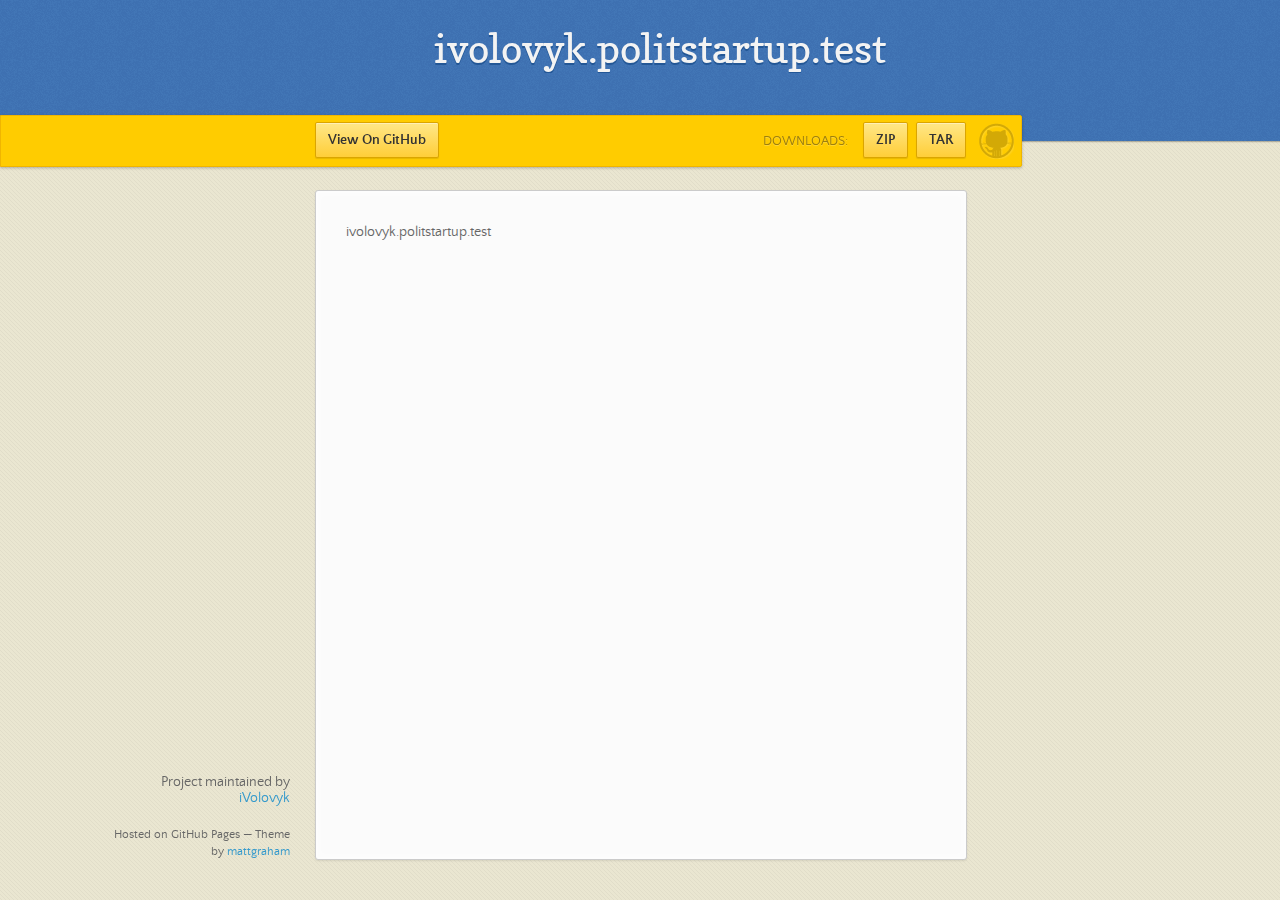
==== index.html @ c22c17e6 "Create gh-pages branch via GitHub" ====
<!doctype html>
<html>
  <head>
    <meta charset="utf-8">
    <meta http-equiv="X-UA-Compatible" content="chrome=1">
    <title>ivolovyk.politstartup.test by iVolovyk</title>
    <link rel="stylesheet" href="stylesheets/styles.css">
    <link rel="stylesheet" href="stylesheets/github-dark.css">
    <script src="https://ajax.googleapis.com/ajax/libs/jquery/1.7.1/jquery.min.js"></script>
    <script src="javascripts/main.js"></script>
    <!--[if lt IE 9]>
      <script src="//html5shiv.googlecode.com/svn/trunk/html5.js"></script>
    <![endif]-->
    <meta name="viewport" content="width=device-width, initial-scale=1, user-scalable=no">

  </head>
  <body>

      <header>
        <h1>ivolovyk.politstartup.test</h1>
        <p></p>
      </header>

      <div id="banner">
        <span id="logo"></span>

        <a href="https://github.com/iVolovyk/ivolovyk.politstartup.test" class="button fork"><strong>View On GitHub</strong></a>
        <div class="downloads">
          <span>Downloads:</span>
          <ul>
            <li><a href="https://github.com/iVolovyk/ivolovyk.politstartup.test/zipball/master" class="button">ZIP</a></li>
            <li><a href="https://github.com/iVolovyk/ivolovyk.politstartup.test/tarball/master" class="button">TAR</a></li>
          </ul>
        </div>
      </div><!-- end banner -->

    <div class="wrapper">
      <nav>
        <ul></ul>
      </nav>
      <section>
        <p>ivolovyk.politstartup.test</p>
      </section>
      <footer>
        <p>Project maintained by <a href="https://github.com/iVolovyk">iVolovyk</a></p>
        <p><small>Hosted on GitHub Pages &mdash; Theme by <a href="https://twitter.com/michigangraham">mattgraham</a></small></p>
      </footer>
    </div>
    <!--[if !IE]><script>fixScale(document);</script><![endif]-->
    
  </body>
</html>
---- stylesheets/styles.css ----
/*
Leap Day for GitHub Pages
by Matt Graham
*/
@font-face {
  font-family: 'Quattrocento Sans';
  src: url("../fonts/quattrocentosans-bold-webfont.eot");
  src: url("../fonts/quattrocentosans-bold-webfont.eot?#iefix") format("embedded-opentype"), url("../fonts/quattrocentosans-bold-webfont.woff") format("woff"), url("../fonts/quattrocentosans-bold-webfont.ttf") format("truetype"), url("../fonts/quattrocentosans-bold-webfont.svg#QuattrocentoSansBold") format("svg");
  font-weight: bold;
  font-style: normal;
}

@font-face {
  font-family: 'Quattrocento Sans';
  src: url("../fonts/quattrocentosans-bolditalic-webfont.eot");
  src: url("../fonts/quattrocentosans-bolditalic-webfont.eot?#iefix") format("embedded-opentype"), url("../fonts/quattrocentosans-bolditalic-webfont.woff") format("woff"), url("../fonts/quattrocentosans-bolditalic-webfont.ttf") format("truetype"), url("../fonts/quattrocentosans-bolditalic-webfont.svg#QuattrocentoSansBoldItalic") format("svg");
  font-weight: bold;
  font-style: italic;
}

@font-face {
  font-family: 'Quattrocento Sans';
  src: url("../fonts/quattrocentosans-italic-webfont.eot");
  src: url("../fonts/quattrocentosans-italic-webfont.eot?#iefix") format("embedded-opentype"), url("../fonts/quattrocentosans-italic-webfont.woff") format("woff"), url("../fonts/quattrocentosans-italic-webfont.ttf") format("truetype"), url("../fonts/quattrocentosans-italic-webfont.svg#QuattrocentoSansItalic") format("svg");
  font-weight: normal;
  font-style: italic;
}

@font-face {
  font-family: 'Quattrocento Sans';
  src: url("../fonts/quattrocentosans-regular-webfont.eot");
  src: url("../fonts/quattrocentosans-regular-webfont.eot?#iefix") format("embedded-opentype"), url("../fonts/quattrocentosans-regular-webfont.woff") format("woff"), url("../fonts/quattrocentosans-regular-webfont.ttf") format("truetype"), url("../fonts/quattrocentosans-regular-webfont.svg#QuattrocentoSansRegular") format("svg");
  font-weight: normal;
  font-style: normal;
}

@font-face {
  font-family: 'Copse';
  src: url("../fonts/copse-regular-webfont.eot");
  src: url("../fonts/copse-regular-webfont.eot?#iefix") format("embedded-opentype"), url("../fonts/copse-regular-webfont.woff") format("woff"), url("../fonts/copse-regular-webfont.ttf") format("truetype"), url("../fonts/copse-regular-webfont.svg#CopseRegular") format("svg");
  font-weight: normal;
  font-style: normal;
}

/* normalize.css 2012-02-07T12:37 UTC - https://github.com/necolas/normalize.css */
/* =============================================================================
   HTML5 display definitions
   ========================================================================== */
/*
 * Corrects block display not defined in IE6/7/8/9 & FF3
 */
article,
aside,
details,
figcaption,
figure,
footer,
header,
hgroup,
nav,
section,
summary {
  display: block;
}

/*
 * Corrects inline-block display not defined in IE6/7/8/9 & FF3
 */
audio,
canvas,
video {
  display: inline-block;
  *display: inline;
  *zoom: 1;
}

/*
 * Prevents modern browsers from displaying 'audio' without controls
 */
audio:not([controls]) {
  display: none;
}

/*
 * Addresses styling for 'hidden' attribute not present in IE7/8/9, FF3, S4
 * Known issue: no IE6 support
 */
[hidden] {
  display: none;
}

/* =============================================================================
   Base
   ========================================================================== */
/*
 * 1. Corrects text resizing oddly in IE6/7 when body font-size is set using em units
 *    http://clagnut.com/blog/348/#c790
 * 2. Prevents iOS text size adjust after orientation change, without disabling user zoom
 *    www.456bereastreet.com/archive/201012/controlling_text_size_in_safari_for_ios_without_disabling_user_zoom/
 */
html {
  font-size: 100%;
  /* 1 */
  -webkit-text-size-adjust: 100%;
  /* 2 */
  -ms-text-size-adjust: 100%;
  /* 2 */
}

/*
 * Addresses font-family inconsistency between 'textarea' and other form elements.
 */
html,
button,
input,
select,
textarea {
  font-family: sans-serif;
}

/*
 * Addresses margins handled incorrectly in IE6/7
 */
body {
  margin: 0;
}

/* =============================================================================
   Links
   ========================================================================== */
/*
 * Addresses outline displayed oddly in Chrome
 */
a:focus {
  outline: thin dotted;
}

/*
 * Improves readability when focused and also mouse hovered in all browsers
 * people.opera.com/patrickl/experiments/keyboard/test
 */
a:hover,
a:active {
  outline: 0;
}

/* =============================================================================
   Typography
   ========================================================================== */
/*
 * Addresses font sizes and margins set differently in IE6/7
 * Addresses font sizes within 'section' and 'article' in FF4+, Chrome, S5
 */
h1 {
  font-size: 2em;
  margin: 0.67em 0;
}

h2 {
  font-size: 1.5em;
  margin: 0.83em 0;
}

h3 {
  font-size: 1.17em;
  margin: 1em 0;
}

h4 {
  font-size: 1em;
  margin: 1.33em 0;
}

h5 {
  font-size: 0.83em;
  margin: 1.67em 0;
}

h6 {
  font-size: 0.75em;
  margin: 2.33em 0;
}

/*
 * Addresses styling not present in IE7/8/9, S5, Chrome
 */
abbr[title] {
  border-bottom: 1px dotted;
}

/*
 * Addresses style set to 'bolder' in FF3+, S4/5, Chrome
*/
b,
strong {
  font-weight: bold;
}

blockquote {
  margin: 1em 40px;
}

/*
 * Addresses styling not present in S5, Chrome
 */
dfn {
  font-style: italic;
}

/*
 * Addresses styling not present in IE6/7/8/9
 */
mark {
  background: #ff0;
  color: #000;
}

/*
 * Addresses margins set differently in IE6/7
 */
p,
pre {
  margin: 1em 0;
}

/*
 * Corrects font family set oddly in IE6, S4/5, Chrome
 * en.wikipedia.org/wiki/User:Davidgothberg/Test59
 */
pre,
code,
kbd,
samp {
  font-family: monospace, serif;
  _font-family: 'courier new', monospace;
  font-size: 1em;
}

/*
 * 1. Addresses CSS quotes not supported in IE6/7
 * 2. Addresses quote property not supported in S4
 */
/* 1 */
q {
  quotes: none;
}

/* 2 */
q:before,
q:after {
  content: '';
  content: none;
}

small {
  font-size: 75%;
}

/*
 * Prevents sub and sup affecting line-height in all browsers
 * gist.github.com/413930
 */
sub,
sup {
  font-size: 75%;
  line-height: 0;
  position: relative;
  vertical-align: baseline;
}

sup {
  top: -0.5em;
}

sub {
  bottom: -0.25em;
}

/* =============================================================================
   Lists
   ========================================================================== */
/*
 * Addresses margins set differently in IE6/7
 */
dl,
menu,
ol,
ul {
  margin: 1em 0;
}

dd {
  margin: 0 0 0 40px;
}

/*
 * Addresses paddings set differently in IE6/7
 */
menu,
ol,
ul {
  padding: 0 0 0 40px;
}

/*
 * Corrects list images handled incorrectly in IE7
 */
nav ul,
nav ol {
  list-style: none;
  list-style-image: none;
}

/* =============================================================================
   Embedded content
   ========================================================================== */
/*
 * 1. Removes border when inside 'a' element in IE6/7/8/9, FF3
 * 2. Improves image quality when scaled in IE7
 *    code.flickr.com/blog/2008/11/12/on-ui-quality-the-little-things-client-side-image-resizing/
 */
img {
  border: 0;
  /* 1 */
  -ms-interpolation-mode: bicubic;
  /* 2 */
}

/*
 * Corrects overflow displayed oddly in IE9
 */
svg:not(:root) {
  overflow: hidden;
}

/* =============================================================================
   Figures
   ========================================================================== */
/*
 * Addresses margin not present in IE6/7/8/9, S5, O11
 */
figure {
  margin: 0;
}

/* =============================================================================
   Forms
   ========================================================================== */
/*
 * Corrects margin displayed oddly in IE6/7
 */
form {
  margin: 0;
}

/*
 * Define consistent border, margin, and padding
 */
fieldset {
  border: 1px solid #c0c0c0;
  margin: 0 2px;
  padding: 0.35em 0.625em 0.75em;
}

/*
 * 1. Corrects color not being inherited in IE6/7/8/9
 * 2. Corrects text not wrapping in FF3 
 * 3. Corrects alignment displayed oddly in IE6/7
 */
legend {
  border: 0;
  /* 1 */
  padding: 0;
  white-space: normal;
  /* 2 */
  *margin-left: -7px;
  /* 3 */
}

/*
 * 1. Corrects font size not being inherited in all browsers
 * 2. Addresses margins set differently in IE6/7, FF3+, S5, Chrome
 * 3. Improves appearance and consistency in all browsers
 */
button,
input,
select,
textarea {
  font-size: 100%;
  /* 1 */
  margin: 0;
  /* 2 */
  vertical-align: baseline;
  /* 3 */
  *vertical-align: middle;
  /* 3 */
}

/*
 * Addresses FF3/4 setting line-height on 'input' using !important in the UA stylesheet
 */
button,
input {
  line-height: normal;
  /* 1 */
}

/*
 * 1. Improves usability and consistency of cursor style between image-type 'input' and others
 * 2. Corrects inability to style clickable 'input' types in iOS
 * 3. Removes inner spacing in IE7 without affecting normal text inputs
 *    Known issue: inner spacing remains in IE6
 */
button,
input[type="button"],
input[type="reset"],
input[type="submit"] {
  cursor: pointer;
  /* 1 */
  -webkit-appearance: button;
  /* 2 */
  *overflow: visible;
  /* 3 */
}

/*
 * Re-set default cursor for disabled elements
 */
button[disabled],
input[disabled] {
  cursor: default;
}

/*
 * 1. Addresses box sizing set to content-box in IE8/9
 * 2. Removes excess padding in IE8/9
 * 3. Removes excess padding in IE7
      Known issue: excess padding remains in IE6
 */
input[type="checkbox"],
input[type="radio"] {
  box-sizing: border-box;
  /* 1 */
  padding: 0;
  /* 2 */
  *height: 13px;
  /* 3 */
  *width: 13px;
  /* 3 */
}

/*
 * 1. Addresses appearance set to searchfield in S5, Chrome
 * 2. Addresses box-sizing set to border-box in S5, Chrome (include -moz to future-proof)
 */
input[type="search"] {
  -webkit-appearance: textfield;
  /* 1 */
  -moz-box-sizing: content-box;
  -webkit-box-sizing: content-box;
  /* 2 */
  box-sizing: content-box;
}

/*
 * Removes inner padding and search cancel button in S5, Chrome on OS X
 */
input[type="search"]::-webkit-search-decoration,
input[type="search"]::-webkit-search-cancel-button {
  -webkit-appearance: none;
}

/*
 * Removes inner padding and border in FF3+
 * www.sitepen.com/blog/2008/05/14/the-devils-in-the-details-fixing-dojos-toolbar-buttons/
 */
button::-moz-focus-inner,
input::-moz-focus-inner {
  border: 0;
  padding: 0;
}

/*
 * 1. Removes default vertical scrollbar in IE6/7/8/9
 * 2. Improves readability and alignment in all browsers
 */
textarea {
  overflow: auto;
  /* 1 */
  vertical-align: top;
  /* 2 */
}

/* =============================================================================
   Tables
   ========================================================================== */
/*
 * Remove most spacing between table cells
 */
table {
  border-collapse: collapse;
  border-spacing: 0;
}

body {
  font: 14px/22px "Quattrocento Sans", "Helvetica Neue", Helvetica, Arial, sans-serif;
  color: #666;
  font-weight: 300;
  margin: 0px;
  padding: 0px 0 20px 0px;
  background: url(../images/body-background.png) #eae6d1;
}

h1, h2, h3, h4, h5, h6 {
  color: #333;
  margin: 0 0 10px;
}

p, ul, ol, table, pre, dl {
  margin: 0 0 20px;
}

h1, h2, h3 {
  line-height: 1.1;
}

h1 {
  font-size: 28px;
}

h2 {
  font-size: 24px;
  color: #393939;
}

h3, h4, h5, h6 {
  color: #666666;
}

h3 {
  font-size: 18px;
  line-height: 24px;
}

a {
  color: #3399cc;
  font-weight: 400;
  text-decoration: none;
}

a small {
  font-size: 11px;
  color: #666;
  margin-top: -0.6em;
  display: block;
}

ul {
  list-style-image: url("../images/bullet.png");
}

strong {
  font-weight: bold;
  color: #333;
}

.wrapper {
  width: 650px;
  margin: 0 auto;
  position: relative;
}

section img {
  max-width: 100%;
}

blockquote {
  border-left: 1px solid #ffcc00;
  margin: 0;
  padding: 0 0 0 20px;
  font-style: italic;
}

code {
  font-family: "Lucida Sans", Monaco, Bitstream Vera Sans Mono, Lucida Console, Terminal;
  font-size: 13px;
  color: #efefef;
  text-shadow: 0px 1px 0px #000;
  margin: 0 4px;
  padding: 2px 6px;
  background: #333;
  -moz-border-radius: 2px;
  -webkit-border-radius: 2px;
  -o-border-radius: 2px;
  -ms-border-radius: 2px;
  -khtml-border-radius: 2px;
  border-radius: 2px;
}

pre {
  padding: 8px 15px;
  background: #333333;
  -moz-border-radius: 3px;
  -webkit-border-radius: 3px;
  -o-border-radius: 3px;
  -ms-border-radius: 3px;
  -khtml-border-radius: 3px;
  border-radius: 3px;
  border: 1px solid #c7c7c7;
  overflow: auto;
  overflow-y: hidden;
}
pre code {
  margin: 0px;
  padding: 0px;
}

table {
  width: 100%;
  border-collapse: collapse;
}

th {
  text-align: left;
  padding: 5px 10px;
  border-bottom: 1px solid #e5e5e5;
  color: #444;
}

td {
  text-align: left;
  padding: 5px 10px;
  border-bottom: 1px solid #e5e5e5;
  border-right: 1px solid #ffcc00;
}
td:first-child {
  border-left: 1px solid #ffcc00;
}

hr {
  border: 0;
  outline: none;
  height: 11px;
  background: transparent url("../images/hr.gif") center center repeat-x;
  margin: 0 0 20px;
}

dt {
  color: #444;
  font-weight: 700;
}

header {
  padding: 25px 20px 40px 20px;
  margin: 0;
  position: fixed;
  top: 0;
  left: 0;
  right: 0;
  width: 100%;
  text-align: center;
  background: url(../images/background.png) #4276b6;
  -moz-box-shadow: 1px 0px 2px rgba(0, 0, 0, 0.75);
  -webkit-box-shadow: 1px 0px 2px rgba(0, 0, 0, 0.75);
  -o-box-shadow: 1px 0px 2px rgba(0, 0, 0, 0.75);
  box-shadow: 1px 0px 2px rgba(0, 0, 0, 0.75);
  z-index: 99;
  -webkit-font-smoothing: antialiased;
  min-height: 76px;
}
header h1 {
  font: 40px/48px "Copse", "Helvetica Neue", Helvetica, Arial, sans-serif;
  color: #f3f3f3;
  text-shadow: 0px 2px 0px #235796;
  margin: 0px;
  white-space: nowrap;
  overflow: hidden;
  text-overflow: ellipsis;
  -o-text-overflow: ellipsis;
  -ms-text-overflow: ellipsis;
}
header p {
  color: #d8d8d8;
  text-shadow: rgba(0, 0, 0, 0.2) 0 1px 0;
  font-size: 18px;
  margin: 0px;
}

#banner {
  z-index: 100;
  left: 0;
  right: 50%;
  height: 50px;
  margin-right: -382px;
  position: fixed;
  top: 115px;
  background: #ffcc00;
  border: 1px solid #f0b500;
  -moz-box-shadow: 0px 1px 3px rgba(0, 0, 0, 0.25);
  -webkit-box-shadow: 0px 1px 3px rgba(0, 0, 0, 0.25);
  -o-box-shadow: 0px 1px 3px rgba(0, 0, 0, 0.25);
  box-shadow: 0px 1px 3px rgba(0, 0, 0, 0.25);
  -moz-border-radius: 0px 2px 2px 0px;
  -webkit-border-radius: 0px 2px 2px 0px;
  -o-border-radius: 0px 2px 2px 0px;
  -ms-border-radius: 0px 2px 2px 0px;
  -khtml-border-radius: 0px 2px 2px 0px;
  border-radius: 0px 2px 2px 0px;
  padding-right: 10px;
}
#banner .button {
  border: 1px solid #dba500;
  background: -webkit-gradient(linear, 50% 0%, 50% 100%, color-stop(0%, #ffe788), color-stop(100%, #ffce38));
  background: -webkit-linear-gradient(#ffe788, #ffce38);
  background: -moz-linear-gradient(#ffe788, #ffce38);
  background: -o-linear-gradient(#ffe788, #ffce38);
  background: -ms-linear-gradient(#ffe788, #ffce38);
  background: linear-gradient(#ffe788, #ffce38);
  -moz-border-radius: 2px;
  -webkit-border-radius: 2px;
  -o-border-radius: 2px;
  -ms-border-radius: 2px;
  -khtml-border-radius: 2px;
  border-radius: 2px;
  -moz-box-shadow: inset 0px 1px 0px rgba(255, 255, 255, 0.4), 0px 1px 1px rgba(0, 0, 0, 0.1);
  -webkit-box-shadow: inset 0px 1px 0px rgba(255, 255, 255, 0.4), 0px 1px 1px rgba(0, 0, 0, 0.1);
  -o-box-shadow: inset 0px 1px 0px rgba(255, 255, 255, 0.4), 0px 1px 1px rgba(0, 0, 0, 0.1);
  box-shadow: inset 0px 1px 0px rgba(255, 255, 255, 0.4), 0px 1px 1px rgba(0, 0, 0, 0.1);
  background-color: #FFE788;
  margin-left: 5px;
  padding: 10px 12px;
  margin-top: 6px;
  line-height: 14px;
  font-size: 14px;
  color: #333;
  font-weight: bold;
  display: inline-block;
  text-align: center;
}
#banner .button:hover {
  background: -webkit-gradient(linear, 50% 0%, 50% 100%, color-stop(0%, #ffe788), color-stop(100%, #ffe788));
  background: -webkit-linear-gradient(#ffe788, #ffe788);
  background: -moz-linear-gradient(#ffe788, #ffe788);
  background: -o-linear-gradient(#ffe788, #ffe788);
  background: -ms-linear-gradient(#ffe788, #ffe788);
  background: linear-gradient(#ffe788, #ffe788);
  background-color: #ffeca0;
}
#banner .fork {
  position: fixed;
  left: 50%;
  margin-left: -325px;
  padding: 10px 12px;
  margin-top: 6px;
  line-height: 14px;
  font-size: 14px;
  background-color: #FFE788;
}
#banner .downloads {
  float: right;
  margin: 0 45px 0 0;
}
#banner .downloads span {
  float: left;
  line-height: 52px;
  font-size: 90%;
  color: #9d7f0d;
  text-transform: uppercase;
  text-shadow: rgba(255, 255, 255, 0.2) 0 1px 0;
}
#banner ul {
  list-style: none;
  height: 40px;
  padding: 0;
  float: left;
  margin-left: 10px;
}
#banner ul li {
  display: inline;
}
#banner ul li a.button {
  background-color: #FFE788;
}
#banner #logo {
  position: absolute;
  height: 36px;
  width: 36px;
  right: 7px;
  top: 7px;
  display: block;
  background: url(../images/octocat-logo.png);
}

section {
  width: 590px;
  padding: 30px 30px 50px 30px;
  margin: 20px 0;
  margin-top: 190px;
  position: relative;
  background: #fbfbfb;
  -moz-border-radius: 3px;
  -webkit-border-radius: 3px;
  -o-border-radius: 3px;
  -ms-border-radius: 3px;
  -khtml-border-radius: 3px;
  border-radius: 3px;
  border: 1px solid #cbcbcb;
  -moz-box-shadow: 0px 1px 2px rgba(0, 0, 0, 0.09), inset 0px 0px 2px 2px rgba(255, 255, 255, 0.5), inset 0 0 5px 5px rgba(255, 255, 255, 0.4);
  -webkit-box-shadow: 0px 1px 2px rgba(0, 0, 0, 0.09), inset 0px 0px 2px 2px rgba(255, 255, 255, 0.5), inset 0 0 5px 5px rgba(255, 255, 255, 0.4);
  -o-box-shadow: 0px 1px 2px rgba(0, 0, 0, 0.09), inset 0px 0px 2px 2px rgba(255, 255, 255, 0.5), inset 0 0 5px 5px rgba(255, 255, 255, 0.4);
  box-shadow: 0px 1px 2px rgba(0, 0, 0, 0.09), inset 0px 0px 2px 2px rgba(255, 255, 255, 0.5), inset 0 0 5px 5px rgba(255, 255, 255, 0.4);
}

small {
  font-size: 12px;
}

nav {
  width: 230px;
  position: fixed;
  top: 220px;
  left: 50%;
  margin-left: -580px;
  text-align: right;
}
nav ul {
  list-style: none;
  list-style-image: none;
  font-size: 14px;
  line-height: 24px;
}
nav ul li {
  padding: 5px 0px;
  line-height: 16px;
}
nav ul li.tag-h1 {
  font-size: 1.2em;
}
nav ul li.tag-h1 a {
  font-weight: bold;
  color: #333;
}
nav ul li.tag-h2 + .tag-h1 {
  margin-top: 10px;
}
nav ul a {
  color: #666;
}
nav ul a:hover {
  color: #999;
}

footer {
  width: 180px;
  position: fixed;
  left: 50%;
  margin-left: -530px;
  bottom: 20px;
  text-align: right;
  line-height: 16px;
}

@media print, screen and (max-width: 1060px) {
  div.wrapper {
    width: auto;
    margin: 0;
  }

  nav {
    display: none;
  }

  header, section, footer {
    float: none;
  }
  header h1, section h1, footer h1 {
    white-space: nowrap;
    overflow: hidden;
    text-overflow: ellipsis;
    -o-text-overflow: ellipsis;
    -ms-text-overflow: ellipsis;
  }

  #banner {
    width: 100%;
  }
  #banner .downloads {
    margin-right: 60px;
  }
  #banner #logo {
    margin-right: 15px;
  }

  section {
    border: 1px solid #e5e5e5;
    border-width: 1px 0;
    padding: 20px auto;
    margin: 190px auto 20px;
    max-width: 600px;
  }

  footer {
    text-align: center;
    margin: 20px auto;
    position: relative;
    left: auto;
    bottom: auto;
    width: auto;
  }
}
@media print, screen and (max-width: 720px) {
  body {
    word-wrap: break-word;
  }

  header {
    padding: 20px 20px;
    margin: 0;
  }
  header h1 {
    font-size: 32px;
    white-space: nowrap;
    overflow: hidden;
    text-overflow: ellipsis;
    -o-text-overflow: ellipsis;
    -ms-text-overflow: ellipsis;
  }
  header p {
    display: none;
  }

  #banner {
    top: 80px;
  }
  #banner .fork {
    float: left;
    display: inline-block;
    margin-left: 0px;
    position: fixed;
    left: 20px;
  }

  section {
    margin-top: 130px;
    margin-bottom: 0px;
    width: auto;
  }

  header ul, header p.view {
    position: static;
  }
}
@media print, screen and (max-width: 480px) {
  header {
    position: relative;
    padding: 5px 0px;
    min-height: 0px;
  }
  header h1 {
    font-size: 24px;
    white-space: nowrap;
    overflow: hidden;
    text-overflow: ellipsis;
    -o-text-overflow: ellipsis;
    -ms-text-overflow: ellipsis;
  }

  section {
    margin-top: 5px;
  }

  #banner {
    display: none;
  }

  header ul {
    display: none;
  }
}
@media print {
  body {
    padding: 0.4in;
    font-size: 12pt;
    color: #444;
  }
}
@media print, screen and (max-height: 680px) {
  footer {
    text-align: center;
    margin: 20px auto;
    position: relative;
    left: auto;
    bottom: auto;
    width: auto;
  }
}
@media print, screen and (max-height: 480px) {
  nav {
    display: none;
  }

  footer {
    text-align: center;
    margin: 20px auto;
    position: relative;
    left: auto;
    bottom: auto;
    width: auto;
  }
}
---- stylesheets/github-dark.css ----
/*
   Copyright 2014 GitHub Inc.

   Licensed under the Apache License, Version 2.0 (the "License");
   you may not use this file except in compliance with the License.
   You may obtain a copy of the License at

       http://www.apache.org/licenses/LICENSE-2.0

   Unless required by applicable law or agreed to in writing, software
   distributed under the License is distributed on an "AS IS" BASIS,
   WITHOUT WARRANTIES OR CONDITIONS OF ANY KIND, either express or implied.
   See the License for the specific language governing permissions and
   limitations under the License.

*/

.pl-c /* comment */ {
  color: #969896;
}

.pl-c1      /* constant, markup.raw, meta.diff.header, meta.module-reference, meta.property-name, support, support.constant, support.variable, variable.other.constant */,
.pl-s .pl-v /* string variable */ {
  color: #0099cd;
}

.pl-e  /* entity */,
.pl-en /* entity.name */ {
  color: #9774cb;
}

.pl-s .pl-s1 /* string source */,
.pl-smi      /* storage.modifier.import, storage.modifier.package, storage.type.java, variable.other, variable.parameter.function */ {
  color: #ddd;
}

.pl-ent /* entity.name.tag */ {
  color: #7bcc72;
}

.pl-k /* keyword, storage, storage.type */ {
  color: #cc2372;
}

.pl-pds              /* punctuation.definition.string, string.regexp.character-class */,
.pl-s                /* string */,
.pl-s .pl-pse .pl-s1 /* string punctuation.section.embedded source */,
.pl-sr               /* string.regexp */,
.pl-sr .pl-cce       /* string.regexp constant.character.escape */,
.pl-sr .pl-sra       /* string.regexp string.regexp.arbitrary-repitition */,
.pl-sr .pl-sre       /* string.regexp source.ruby.embedded */ {
  color: #3c66e2;
}

.pl-v /* variable */ {
  color: #fb8764;
}

.pl-id /* invalid.deprecated */ {
  color: #e63525;
}

.pl-ii /* invalid.illegal */ {
  background-color: #e63525;
  color: #f8f8f8;
}

.pl-sr .pl-cce /* string.regexp constant.character.escape */ {
  color: #7bcc72;
  font-weight: bold;
}

.pl-ml /* markup.list */ {
  color: #c26b2b;
}

.pl-mh        /* markup.heading */,
.pl-mh .pl-en /* markup.heading entity.name */,
.pl-ms        /* meta.separator */ {
  color: #264ec5;
  font-weight: bold;
}

.pl-mq /* markup.quote */ {
  color: #00acac;
}

.pl-mi /* markup.italic */ {
  color: #ddd;
  font-style: italic;
}

.pl-mb /* markup.bold */ {
  color: #ddd;
  font-weight: bold;
}

.pl-md /* markup.deleted, meta.diff.header.from-file */ {
  background-color: #ffecec;
  color: #bd2c00;
}

.pl-mi1 /* markup.inserted, meta.diff.header.to-file */ {
  background-color: #eaffea;
  color: #55a532;
}

.pl-mdr /* meta.diff.range */ {
  color: #9774cb;
  font-weight: bold;
}

.pl-mo /* meta.output */ {
  color: #264ec5;
}
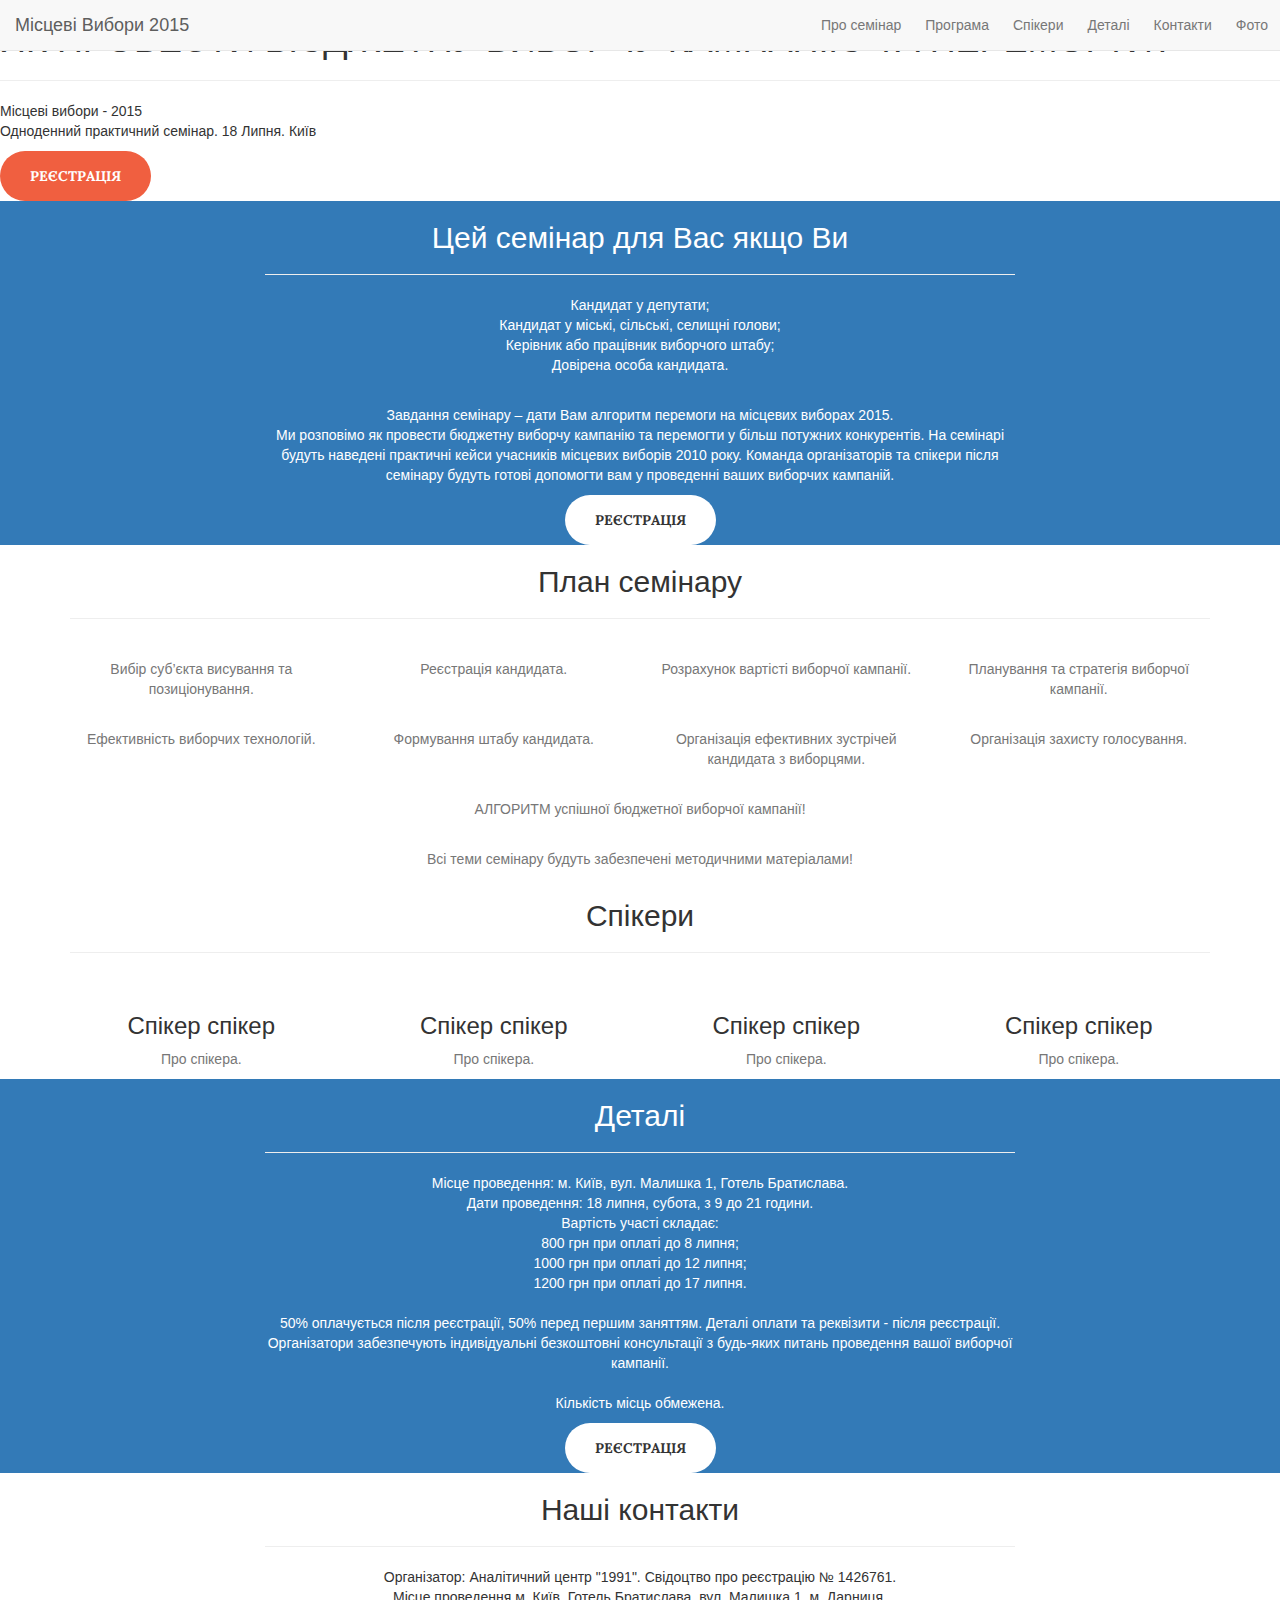
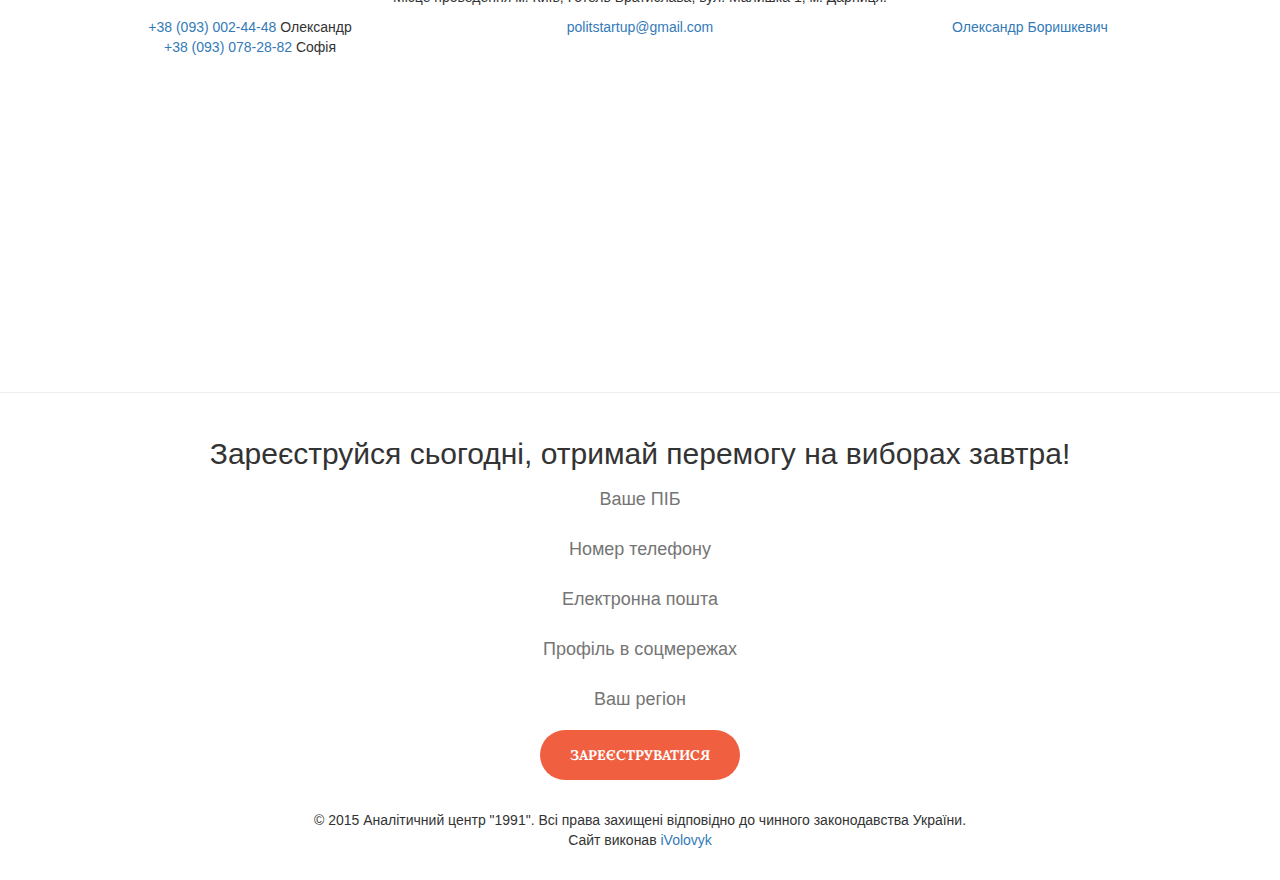
==== commit e18c38f9: "Виджеты и меню" ====
--- a/index.html
+++ b/index.html
@@ -1,52 +1,564 @@
-<!doctype html>
-<html>
-  <head>
+<!DOCTYPE html>
+<html lang="en">
+
+<head>
+
     <meta charset="utf-8">
-    <meta http-equiv="X-UA-Compatible" content="chrome=1">
-    <title>ivolovyk.politstartup.test by iVolovyk</title>
-    <link rel="stylesheet" href="stylesheets/styles.css">
-    <link rel="stylesheet" href="stylesheets/github-dark.css">
-    <script src="https://ajax.googleapis.com/ajax/libs/jquery/1.7.1/jquery.min.js"></script>
-    <script src="javascripts/main.js"></script>
+    <meta http-equiv="X-UA-Compatible" content="IE=edge">
+    <meta name="viewport" content="width=device-width, initial-scale=1">
+    <meta name="description" content="Місцеві вибори 2015">
+    <meta name="keywords" content="місцеві вибори 2015, выбори 2015">
+    <meta name="author" content="">
+
+    <link rel="shortcut icon" href="img/favicon/favicon.ico" type="image/x-icon">
+    <link rel="apple-touch-icon" href="img/favicon/apple-touch-icon.png">
+    <link rel="apple-touch-icon" sizes="72x72" href="img/favicon/apple-touch-icon-72x72.png">
+    <link rel="apple-touch-icon" sizes="114x114" href="img/favicon/apple-touch-icon-114x114.png">
+
+    <title>Місцеві вибори 2015</title>
+
+    <!-- Bootstrap Core CSS -->
+    <link rel="stylesheet" href="css/bootstrap.min.css" type="text/css">
+
+    <!-- Custom Fonts -->
+    <link href='http://fonts.googleapis.com/css?family=Lora&subset=latin,cyrillic' rel='stylesheet' type='text/css'>
+    <link href='http://fonts.googleapis.com/css?family=Open+Sans:300italic,400italic,600italic,700italic,800italic,400,300,600,700,800' rel='stylesheet' type='text/css'>
+    <link rel="stylesheet" href="font-awesome/css/font-awesome.min.css" type="text/css">
+
+    <!-- Plugin CSS -->
+    <link rel="stylesheet" href="css/animate.min.css" type="text/css">
+    <link rel="stylesheet" href="css/magnific-popup.css" type="text/css">
+
+
+    <!-- Custom CSS -->
+    <link rel="stylesheet" href="css/creative.css" type="text/css">
+    
+    <!-- VK Widget -->
+    <script src="http://vk.com/js/api/openapi.js" type="text/javascript"></script>
+
+    <!-- HTML5 Shim and Respond.js IE8 support of HTML5 elements and media queries -->
+    <!-- WARNING: Respond.js doesn't work if you view the page via file:// -->
     <!--[if lt IE 9]>
-      <script src="//html5shiv.googlecode.com/svn/trunk/html5.js"></script>
+        <script src="https://oss.maxcdn.com/libs/html5shiv/3.7.0/html5shiv.js"></script>
+        <script src="https://oss.maxcdn.com/libs/respond.js/1.4.2/respond.min.js"></script>
     <![endif]-->
-    <meta name="viewport" content="width=device-width, initial-scale=1, user-scalable=no">
-
-  </head>
-  <body>
-
-      <header>
-        <h1>ivolovyk.politstartup.test</h1>
-        <p></p>
-      </header>
-
-      <div id="banner">
-        <span id="logo"></span>
-
-        <a href="https://github.com/iVolovyk/ivolovyk.politstartup.test" class="button fork"><strong>View On GitHub</strong></a>
-        <div class="downloads">
-          <span>Downloads:</span>
-          <ul>
-            <li><a href="https://github.com/iVolovyk/ivolovyk.politstartup.test/zipball/master" class="button">ZIP</a></li>
-            <li><a href="https://github.com/iVolovyk/ivolovyk.politstartup.test/tarball/master" class="button">TAR</a></li>
-          </ul>
-        </div>
-      </div><!-- end banner -->
-
-    <div class="wrapper">
-      <nav>
-        <ul></ul>
-      </nav>
-      <section>
-        <p>ivolovyk.politstartup.test</p>
-      </section>
-      <footer>
-        <p>Project maintained by <a href="https://github.com/iVolovyk">iVolovyk</a></p>
-        <p><small>Hosted on GitHub Pages &mdash; Theme by <a href="https://twitter.com/michigangraham">mattgraham</a></small></p>
-      </footer>
-    </div>
-    <!--[if !IE]><script>fixScale(document);</script><![endif]-->
+
+</head>
+
+<body id="page-top">
+
+    <nav id="mainNav" class="navbar navbar-default navbar-fixed-top">
+        <div class="container-fluid">
+            <!-- Brand and toggle get grouped for better mobile display -->
+            <div class="navbar-header">
+                <button type="button" class="navbar-toggle collapsed" data-toggle="collapse" data-target="#bs-example-navbar-collapse-1">
+                    <span class="sr-only">Toggle navigation</span>
+                    <span class="icon-bar"></span>
+                    <span class="icon-bar"></span>
+                    <span class="icon-bar"></span>
+                </button>
+                <a class="navbar-brand page-scroll" href="#page-top">Місцеві Вибори 2015</a>
+            </div>
+
+            <!-- Collect the nav links, forms, and other content for toggling -->
+            <div class="collapse navbar-collapse" id="bs-example-navbar-collapse-1">
+                <ul class="nav navbar-nav navbar-right">
+                    <li>
+                        <a class="page-scroll" href="#about">Про семінар</a>
+                    </li>
+                    <li>
+                        <a class="page-scroll" href="#services">Програма</a>
+                    </li>
+                    <li>
+                        <a class="page-scroll" href="#speakers">Спікери</a>
+                    </li>
+                    <li>
+                        <a class="page-scroll" href="#details">Деталі</a>
+                    </li>
+                    <li>
+                        <a class="page-scroll" href="#contact">Контакти</a>
+                    </li>
+                    <li>
+                        <a class="page-scroll" href="#portfolio">Фото</a>
+                    </li>
+                </ul>
+            </div>
+            <!-- /.navbar-collapse -->
+        </div>
+        <!-- /.container-fluid -->
+    </nav>
+
+    <header>
+        <div class="header-content">
+            <div class="header-content-inner">
+                <h1>ЯК ПРОВЕСТИ БЮДЖЕТНУ ВИБОРЧУ КАМПАНІЮ ТА ПЕРЕМОГТИ?
+                </h1>
+                <hr>
+                <p>Місцеві вибори - 2015<br/>Одноденний практичний семінар. 18 Липня. Київ
+                </p>
+                <a href="#registration" class="btn btn-primary btn-xl page-scroll">Реєстрація</a>
+            </div>
+        </div>
+    </header>
+
+    <section class="bg-primary" id="about">
+        <div class="container">
+            <div class="row">
+                <div class="col-lg-8 col-lg-offset-2 text-center">
+                    <h2 class="section-heading">Цей семінар для Вас якщо Ви</h2>
+                    <hr class="light">
+                    <p class="text-faded-cutom"><i class="fa fa-check-square-o"></i> Кандидат у депутати;<br/>
+                    <i class="fa fa-check-square-o"></i> Кандидат у міські, сільські, селищні голови;<br/>
+                    <i class="fa fa-check-square-o"></i> Керівник або працівник виборчого штабу;<br/>
+                    <i class="fa fa-check-square-o"></i> Довірена особа кандидата.<br/><br/></p>
+                    <p class="text-faded"><span>Завдання семінару – дати Вам алгоритм перемоги на місцевих виборах 2015</span>.<br/>
+                    Ми розповімо як провести бюджетну виборчу кампанію та перемогти у більш потужних конкурентів. На семінарі будуть наведені практичні кейси учасників місцевих виборів 2010 року. Команда організаторів та спікери після семінару будуть готові допомогти вам у проведенні ваших виборчих кампаній.
+                    </p>
+                    <a href="#registration" class="btn btn-default btn-xl page-scroll">Реєстрація</a>
+                </div>
+            </div>
+        </div>
+    </section>
+
+    <section id="services">
+        <div class="container">
+            <div class="row">
+                <div class="col-lg-12 text-center">
+                    <h2 class="section-heading">План семінару</h2>
+                    <hr class="primary">
+                </div>
+            </div>
+        </div>
+        <div class="container">
+            <div class="row">
+                <div class="col-lg-3 col-md-6 text-center">
+                    <div class="service-box">
+                        <i class="fa fa-4x fa-star wow bounceIn text-primary"></i>
+                        <h3></h3>
+                        <p class="text-muted">Вибір суб’єкта висування та позиціонування.</p>
+                    </div>
+                </div>
+                <div class="col-lg-3 col-md-6 text-center">
+                    <div class="service-box">
+                        <i class="fa fa-4x fa-user-plus wow bounceIn text-primary" data-wow-delay=".1s"></i>
+                        <h3></h3>
+                        <p class="text-muted">Реєстрація кандидата.</p>
+                    </div>
+                </div>
+                <div class="col-lg-3 col-md-6 text-center">
+                    <div class="service-box">
+                        <i class="fa fa-4x fa-money wow bounceIn text-primary" data-wow-delay=".2s"></i>
+                        <h3></h3>
+                        <p class="text-muted">Розрахунок вартісті виборчої кампанії.</p>
+                    </div>
+                </div>           
+                <div class="col-lg-3 col-md-6 text-center">
+                    <div class="service-box">
+                        <i class="fa fa-4x fa-calendar wow bounceIn text-primary" data-wow-delay=".3s"></i>
+                        <h3></h3>
+                        <p class="text-muted">Планування та стратегія виборчої кампанії.</p>
+                    </div>
+                </div>
+            </div>
+        </div>
+        <div class="container">
+            <div class="row">
+                <div class="col-lg-3 col-md-6 text-center">
+                    <div class="service-box">
+                        <i class="fa fa-4x fa-bar-chart wow bounceIn text-primary"></i>
+                        <h3></h3>
+                        <p class="text-muted">Ефективність  виборчих технологій.</p>
+                    </div>
+                </div>
+                <div class="col-lg-3 col-md-6 text-center">
+                    <div class="service-box">
+                        <i class="fa fa-4x fa-users wow bounceIn text-primary" data-wow-delay=".1s"></i>
+                        <h3></h3>
+                        <p class="text-muted">Формування штабу кандидата.</p>
+                    </div>
+                </div>
+                <div class="col-lg-3 col-md-6 text-center">
+                    <div class="service-box">
+                        <i class="fa fa-4x fa-thumbs-o-up wow bounceIn text-primary" data-wow-delay=".2s"></i>
+                        <h3></h3>
+                        <p class="text-muted">Організація ефективних зустрічей кандидата з виборцями.</p>
+                    </div>
+                </div>
+                <div class="col-lg-3 col-md-6 text-center">
+                    <div class="service-box">
+                        <i class="fa fa-4x fa-eye wow bounceIn text-primary" data-wow-delay=".3s"></i>
+                        <h3></h3>
+                        <p class="text-muted">Організація захисту голосування.</p>
+                    </div>
+                </div>
+            </div>
+        </div>
+        <div class="container">
+            <div class="row">
+                <div class="col-lg-12 text-center">
+                    <div class="service-box">
+                        <i class="fa fa-4x fa-trophy wow bounceIn text-primary"></i>
+                        <h3></h3>
+                        <p class="text-muted">АЛГОРИТМ успішної бюджетної виборчої кампанії!</p>
+                    </div>
+                </div>
+            </div>
+        </div>
+        <div class="container">
+            <div class="row">
+            <div class="col-lg-12 text-center">
+                    <div class="service-box">
+                        <i class="fa fa-4x fa-exclamation-circle wow bounceIn text-primary" data-wow-delay=".1s"></i>
+                        <h3></h3>
+                        <p class="text-muted">Всі теми семінару будуть забезпечені методичними матеріалами!</p>
+                    </div>
+                </div>    
+            </div>
+        </div>
+    </section>
+
+    <section id="speakers">
+        <div class="container">
+            <div class="row">
+                <div class="col-lg-12 text-center">
+                    <h2 class="section-heading">Спікери</h2>
+                    <hr class="primary">
+                </div>
+            </div>
+        </div>
+        <div class="container">
+            <div class="row">
+                <div class="col-lg-3 col-md-6 col-sm-6 text-center">
+                    <div class="service-box">
+                        <img src="img/speaker.jpg" alt="" class="speaker">
+                        <h3>Спікер спікер</h3>
+                        <p class="text-muted">Про спікера.</p>
+                    </div>
+                </div>
+                <div class="col-lg-3 col-md-6 col-sm-6 text-center">
+                    <div class="service-box">
+                        <img src="img/speaker.jpg" alt="" class="speaker">
+                        <h3>Спікер спікер</h3>
+                        <p class="text-muted">Про спікера.</p>
+                    </div>
+                </div>
+                <div class="col-lg-3 col-md-6 col-sm-6 text-center">
+                    <div class="service-box">
+                        <img src="img/speaker.jpg" alt="" class="speaker">
+                        <h3>Спікер спікер</h3>
+                        <p class="text-muted">Про спікера.</p>
+                    </div>
+                </div>           
+                <div class="col-lg-3 col-md-6 col-sm-6 text-center">
+                    <div class="service-box">
+                        <img src="img/speaker.jpg" alt="" class="speaker">
+                        <h3>Спікер спікер</h3>
+                        <p class="text-muted">Про спікера.</p>
+                    </div>
+                </div>
+            </div>
+        </div>
+    </section>
+
+    <section class="bg-primary" id="details">
+        <div class="container">
+            <div class="row">
+                <div class="col-lg-8 col-lg-offset-2 text-center">
+                    <h2 class="section-heading">Деталі</h2>
+                    <hr class="light">
+                    <p class="text-faded"><span>Місце проведення:</span> м. Київ, вул. Малишка 1, Готель Братислава.<br/>
+                    <span>Дати проведення:</span> 18 липня, субота, з 9 до 21 години.<br/>
+                    <span>Вартість участі cкладає:<br/>
+                    <i class="fa fa-check-square-o"></i> 800 грн при оплаті до 8 липня;<br/>
+                    <i class="fa fa-check-square-o"></i> 1000 грн при оплаті до 12 липня;<br/>
+                    <i class="fa fa-check-square-o"></i> 1200 грн при оплаті до 17 липня.<br/><br/>
+                    50% оплачується після реєстрації, 50% перед першим заняттям. Деталі оплати та реквізити - після реєстрації.<br/>
+                    Організатори забезпечують індивідуальні безкоштовні консультації з будь-яких питань проведення вашої виборчої кампанії.<br/><br/>
+                    Кількість місць обмежена.</span>
+                    </p>
+                    <a href="#registration" class="btn btn-default btn-xl page-scroll">Реєстрація</a>
+                </div>
+            </div>
+        </div>
+    </section>
+
+    <section id="contact">
+        <div class="container">
+            <div class="row">
+                <div class="col-lg-8 col-md-8 col-lg-offset-2 col-md-offset-2 text-center">
+                    <h2 class="section-heading">Наші контакти</h2>
+                    <hr class="primary">
+                    <p>Організатор: Аналітичний центр "1991". Свідоцтво про реєстрацію № 1426761.<br/>
+                    Місце проведення м. Київ, Готель Братислава, вул. Малишка 1, м. Дарниця.</p>
+                </div>
+                <div class="col-lg-4 col-md-4 text-center">
+                    <i class="fa fa-phone fa-3x wow bounceIn"></i>
+                    <p><a href="tel:+380930024448">+38 (093) 002-44-48</a> Олександр<br/>
+                    <a href="tel:+380930782882">+38 (093) 078-28-82</a> Софія</p>
+                </div>
+                <div class="col-lg-4 col-md-4 text-center">
+                    <i class="fa fa-envelope-o fa-3x wow bounceIn" data-wow-delay=".1s"></i>
+                    <p><a href="mailto:politstartup@gmail.com">politstartup@gmail.com</a></p>
+                </div>
+                <div class="col-lg-4 col-md-4 text-center">
+                    <i class="fa fa-vk fa-3x wow bounceIn" data-wow-delay=".2s"></i>
+                    <p><a href="http://vk.com/nardep__ua" target="_blank">Олександр Боришкевич</a></p>
+                </div>
+            </div>
+            <div class="col-lg-5 col-md-5 col-sm-6 col-lg-offset-1 col-md-offset-1">
+                    <div id="vk_groups"></div>
+                        <script type="text/javascript"> VK.Widgets.Group("vk_groups", {mode: 0, width: "285", height: "300", color1: 'FFFFFF', color2: '2B587A', color3: '5B7FA6'}, 69089724);
+                        </script>
+            </div>
+            <div class="col-lg-5 col-md-5 col-sm-6 col-lg-offset-1 col-md-offset-1">
+                    <iframe src="https://www.google.com/maps/embed?pb=!1m18!1m12!1m3!1d2540.121534080073!2d30.6094035!3d50.4574615!2m3!1f0!2f0!3f0!3m2!1i1024!2i768!4f13.1!3m3!1m2!1s0x40d4cffc9bc1f111%3A0xba269784e1efa105!2z0LLRg9C7LiDQkNC90LTRgNGW0Y8g0JzQsNC70LjRiNC60LAsIDEsINCa0LjRl9CyLCAwMjAwMA!5e0!3m2!1sru!2sua!4v1436026377469" width="285" height="300" frameborder="0" style="border:0" allowfullscreen></iframe>
+            </div>
+        </div>
+    </section>
     
-  </body>
-</html>
+    <section class="no-padding" id="portfolio">
+        <div class="container-fluid">
+            <div class="row no-gutter">
+                <hr class="primary">
+                <div class="col-lg-3 col-sm-3 col-xs-6">
+                    <a href="img/portfolio/original/1.jpg" class="portfolio-box item">
+                        <img src="img/portfolio/1.jpg" class="img-responsive" alt="">
+                        <div class="portfolio-box-caption">
+                            <div class="portfolio-box-caption-content">
+                                <div class="project-category text-faded">
+                                    <i class="fa fa-4x fa-search-plus"></i>
+                                </div>
+                            </div>
+                        </div>
+                    </a>
+                </div>
+                <div class="col-lg-3 col-sm-3 col-xs-6">
+                    <a href="img/portfolio/original/2.jpg" class="portfolio-box item">
+                        <img src="img/portfolio/2.jpg" class="img-responsive" alt="">
+                        <div class="portfolio-box-caption">
+                            <div class="portfolio-box-caption-content">
+                                <div class="project-category text-faded">
+                                    <i class="fa fa-4x fa-search-plus"></i>
+                                </div>
+                            </div>
+                        </div>
+                    </a>
+                </div>
+                <div class="col-lg-3 col-sm-3 col-xs-6">
+                    <a href="img/portfolio/original/3.jpg" class="portfolio-box item">
+                        <img src="img/portfolio/3.jpg" class="img-responsive" alt="">
+                        <div class="portfolio-box-caption">
+                            <div class="portfolio-box-caption-content">
+                                <div class="project-category text-faded">
+                                    <i class="fa fa-4x fa-search-plus"></i>
+                                </div>
+                            </div>
+                        </div>
+                    </a>
+                </div>
+                <div class="col-lg-3 col-sm-3 col-xs-6">
+                    <a href="img/portfolio/original/4.jpg" class="portfolio-box item">
+                        <img src="img/portfolio/4.jpg" class="img-responsive" alt="">
+                        <div class="portfolio-box-caption">
+                            <div class="portfolio-box-caption-content">
+                                <div class="project-category text-faded">
+                                    <i class="fa fa-4x fa-search-plus"></i>
+                                </div>
+                            </div>
+                        </div>
+                    </a>
+                </div>
+                <div class="col-lg-3 col-sm-3 col-xs-6">
+                    <a href="img/portfolio/original/5.jpg" class="portfolio-box item">
+                        <img src="img/portfolio/5.jpg" class="img-responsive" alt="">
+                        <div class="portfolio-box-caption">
+                            <div class="portfolio-box-caption-content">
+                                <div class="project-category text-faded">
+                                    <i class="fa fa-4x fa-search-plus"></i>
+                                </div>
+                            </div>
+                        </div>
+                    </a>
+                </div>
+                <div class="col-lg-3 col-sm-3 col-xs-6">
+                    <a href="img/portfolio/original/6.jpg" class="portfolio-box item">
+                        <img src="img/portfolio/6.jpg" class="img-responsive" alt="">
+                        <div class="portfolio-box-caption">
+                            <div class="portfolio-box-caption-content">
+                                <div class="project-category text-faded">
+                                    <i class="fa fa-4x fa-search-plus"></i>
+                                </div>
+                            </div>
+                        </div>
+                    </a>
+                </div>
+                <div class="col-lg-3 col-sm-3 col-xs-6">
+                    <a href="img/portfolio/original/7.jpg" class="portfolio-box item">
+                        <img src="img/portfolio/7.jpg" class="img-responsive" alt="">
+                        <div class="portfolio-box-caption">
+                            <div class="portfolio-box-caption-content">
+                                <div class="project-category text-faded">
+                                    <i class="fa fa-4x fa-search-plus"></i>
+                                </div>
+                            </div>
+                        </div>
+                    </a>
+                </div>
+                <div class="col-lg-3 col-sm-3 col-xs-6">
+                    <a href="img/portfolio/original/8.jpg" class="portfolio-box item">
+                        <img src="img/portfolio/8.jpg" class="img-responsive" alt="">
+                        <div class="portfolio-box-caption">
+                            <div class="portfolio-box-caption-content">
+                                <div class="project-category text-faded">
+                                    <i class="fa fa-4x fa-search-plus"></i>
+                                </div>
+                            </div>
+                        </div>
+                    </a>
+                </div>
+                <div class="col-lg-3 col-sm-3 col-xs-6">
+                    <a href="img/portfolio/original/9.jpg" class="portfolio-box item">
+                        <img src="img/portfolio/9.jpg" class="img-responsive" alt="">
+                        <div class="portfolio-box-caption">
+                            <div class="portfolio-box-caption-content">
+                                <div class="project-category text-faded">
+                                    <i class="fa fa-4x fa-search-plus"></i>
+                                </div>
+                            </div>
+                        </div>
+                    </a>
+                </div>
+                <div class="col-lg-3 col-sm-3 col-xs-6">
+                    <a href="img/portfolio/original/10.jpg" class="portfolio-box item">
+                        <img src="img/portfolio/10.jpg" class="img-responsive" alt="">
+                        <div class="portfolio-box-caption">
+                            <div class="portfolio-box-caption-content">
+                                <div class="project-category text-faded">
+                                    <i class="fa fa-4x fa-search-plus"></i>
+                                </div>
+                            </div>
+                        </div>
+                    </a>
+                </div>
+                <div class="col-lg-3 col-sm-3 col-xs-6">
+                    <a href="img/portfolio/original/11.jpg" class="portfolio-box item">
+                        <img src="img/portfolio/11.jpg" class="img-responsive" alt="">
+                        <div class="portfolio-box-caption">
+                            <div class="portfolio-box-caption-content">
+                                <div class="project-category text-faded">
+                                    <i class="fa fa-4x fa-search-plus"></i>
+                                </div>
+                            </div>
+                        </div>
+                    </a>
+                </div>
+                <div class="col-lg-3 col-sm-3 col-xs-6">
+                    <a href="img/portfolio/original/12.jpg" class="portfolio-box item">
+                        <img src="img/portfolio/12.jpg" class="img-responsive" alt="">
+                        <div class="portfolio-box-caption">
+                            <div class="portfolio-box-caption-content">
+                                <div class="project-category text-faded">
+                                    <i class="fa fa-4x fa-search-plus"></i>
+                                </div>
+                            </div>
+                        </div>
+                    </a>
+                </div>
+                <div class="col-lg-3 col-sm-3 col-xs-6">
+                    <a href="img/portfolio/original/13.jpg" class="portfolio-box item">
+                        <img src="img/portfolio/13.jpg" class="img-responsive" alt="">
+                        <div class="portfolio-box-caption">
+                            <div class="portfolio-box-caption-content">
+                                <div class="project-category text-faded">
+                                    <i class="fa fa-4x fa-search-plus"></i>
+                                </div>
+                            </div>
+                        </div>
+                    </a>
+                </div>
+                <div class="col-lg-3 col-sm-3 col-xs-6">
+                    <a href="img/portfolio/original/14.jpg" class="portfolio-box item">
+                        <img src="img/portfolio/14.jpg" class="img-responsive" alt="">
+                        <div class="portfolio-box-caption">
+                            <div class="portfolio-box-caption-content">
+                                <div class="project-category text-faded">
+                                    <i class="fa fa-4x fa-search-plus"></i>
+                                </div>
+                            </div>
+                        </div>
+                    </a>
+                </div>
+                <div class="col-lg-3 col-sm-3 col-xs-6">
+                    <a href="img/portfolio/original/15.jpg" class="portfolio-box item">
+                        <img src="img/portfolio/15.jpg" class="img-responsive" alt="">
+                        <div class="portfolio-box-caption">
+                            <div class="portfolio-box-caption-content">
+                                <div class="project-category text-faded">
+                                    <i class="fa fa-4x fa-search-plus"></i>
+                                </div>
+                            </div>
+                        </div>
+                    </a>
+                </div>
+                <div class="col-lg-3 col-sm-3 col-xs-6">
+                    <a href="img/portfolio/original/16.jpg" class="portfolio-box item">
+                        <img src="img/portfolio/16.jpg" class="img-responsive" alt="">
+                        <div class="portfolio-box-caption">
+                            <div class="portfolio-box-caption-content">
+                                <div class="project-category text-faded">
+                                    <i class="fa fa-4x fa-search-plus"></i>
+                                </div>
+                            </div>
+                        </div>
+                    </a>
+                </div>
+            </div>
+        </div>
+    </section>
+
+    <aside class="bg-dark" id="registration">
+        <div class="container text-center">
+            <div class="call-to-action">
+                <h2>Зареєструйся сьогодні, отримай перемогу на виборах завтра!</h2>
+                <form id="form">
+                    <input type="text" name="name" placeholder="Ваше ПІБ" required /><br />
+                    <input type="text" name="phone" placeholder="Номер телефону" required /><br />
+                    <input type="text" name="email" placeholder="Електронна пошта" required /><br />
+                    <input type="text" name="social" placeholder="Профіль в соцмережах" required /><br />
+                    <input type="text" name="region" placeholder="Ваш регіон" required /><br />
+                    <button class="btn btn-primary btn-xl wow tada">Зареєструватися</button>
+                </form>
+            </div>
+        </div>
+    </aside>
+
+    <footer class="main_footer bg-dark">
+        <div class="container">
+            <div class="row">
+                <div class="col-md-12">
+                    &copy; 2015 Аналітичний центр "1991". Всі права захищені відповідно до чинного законодавства України.<br/>
+                    Сайт виконав <a href="http://vk.com/mr.volovyk" target="_blank">iVolovyk</a>
+                </div>
+            </div>
+        </div>
+    </footer>
+    
+    <!-- jQuery -->
+    <script src="js/jquery.js"></script>
+
+    <!-- Bootstrap Core JavaScript -->
+    <script src="js/bootstrap.min.js"></script>
+
+    <!-- Plugin JavaScript -->
+    <script src="js/jquery.easing.min.js"></script>
+    <script src="js/jquery.fittext.js"></script>
+    <script src="js/wow.min.js"></script>
+    <script src="js/jquery.magnific-popup.min.js"></script>
+    
+
+    <!-- Custom Theme JavaScript -->
+    <script src="js/creative.js"></script>
+
+</body>
+
+</html>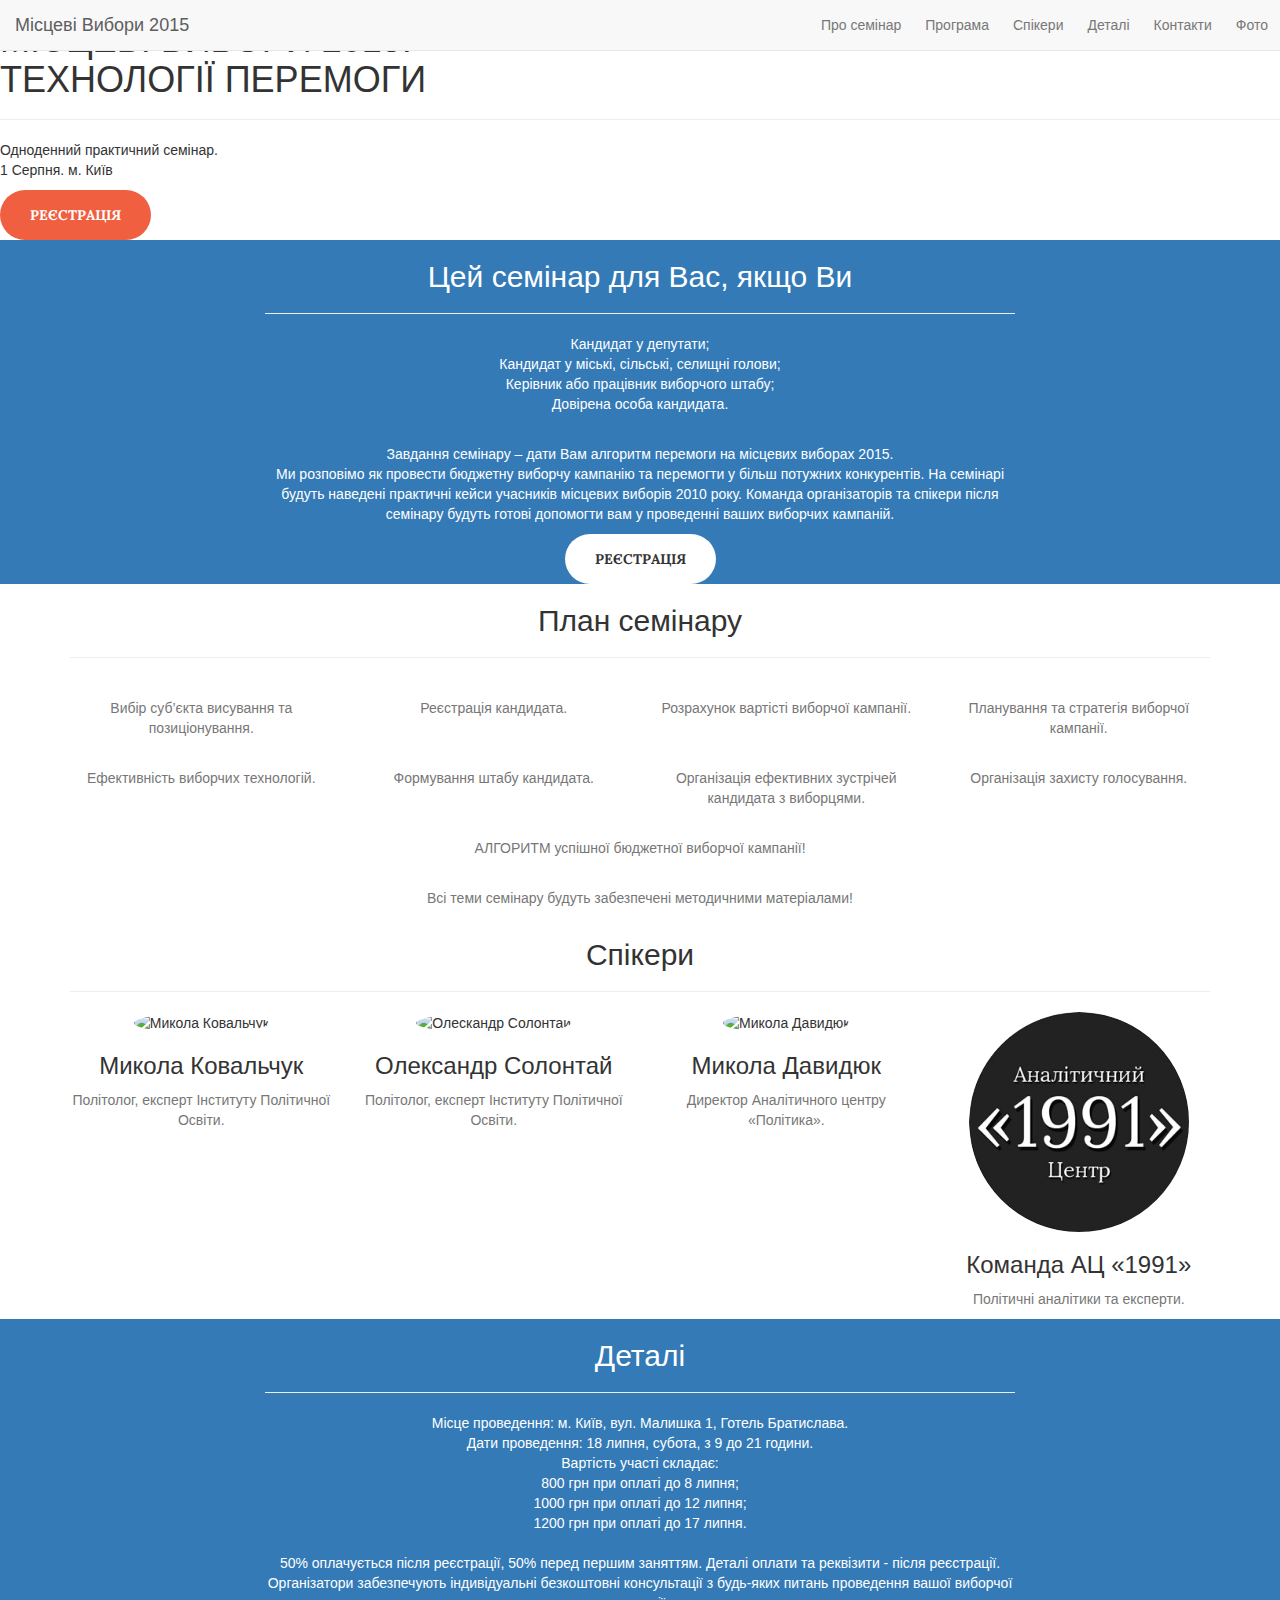
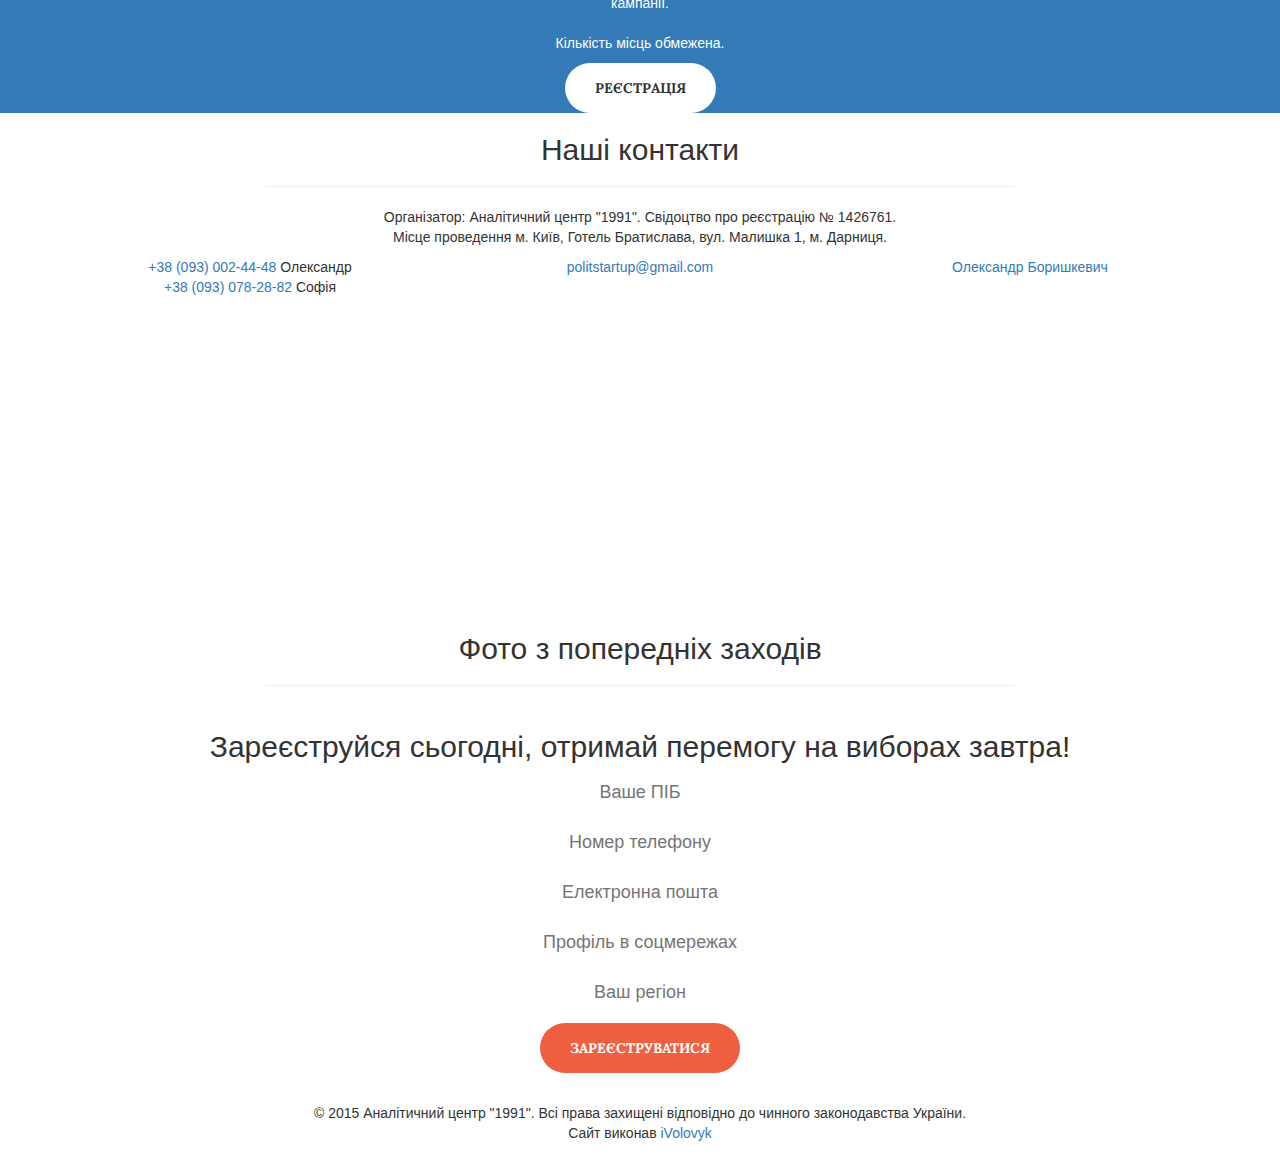
==== commit cdacd1aa: "добавление лого" ====
--- a/index.html
+++ b/index.html
@@ -79,7 +79,7 @@
                         <a class="page-scroll" href="#contact">Контакти</a>
                     </li>
                     <li>
-                        <a class="page-scroll" href="#portfolio">Фото</a>
+                        <a class="page-scroll" href="#gallery">Фото</a>
                     </li>
                 </ul>
             </div>
@@ -91,10 +91,12 @@
     <header>
         <div class="header-content">
             <div class="header-content-inner">
-                <h1>ЯК ПРОВЕСТИ БЮДЖЕТНУ ВИБОРЧУ КАМПАНІЮ ТА ПЕРЕМОГТИ?
+                <h1>МІСЦЕВІ ВИБОРИ 2015:<br/>
+                    ТЕХНОЛОГІЇ ПЕРЕМОГИ
                 </h1>
                 <hr>
-                <p>Місцеві вибори - 2015<br/>Одноденний практичний семінар. 18 Липня. Київ
+                <p>Одноденний практичний семінар.<br/>
+                    1 Серпня. м. Київ
                 </p>
                 <a href="#registration" class="btn btn-primary btn-xl page-scroll">Реєстрація</a>
             </div>
@@ -105,7 +107,7 @@
         <div class="container">
             <div class="row">
                 <div class="col-lg-8 col-lg-offset-2 text-center">
-                    <h2 class="section-heading">Цей семінар для Вас якщо Ви</h2>
+                    <h2 class="section-heading">Цей семінар для Вас, якщо Ви</h2>
                     <hr class="light">
                     <p class="text-faded-cutom"><i class="fa fa-check-square-o"></i> Кандидат у депутати;<br/>
                     <i class="fa fa-check-square-o"></i> Кандидат у міські, сільські, селищні голови;<br/>
@@ -230,30 +232,30 @@
             <div class="row">
                 <div class="col-lg-3 col-md-6 col-sm-6 text-center">
                     <div class="service-box">
-                        <img src="img/speaker.jpg" alt="" class="speaker">
-                        <h3>Спікер спікер</h3>
-                        <p class="text-muted">Про спікера.</p>
+                        <img src="img/speakers/kovalchuk.jpg" alt="Микола Ковальчук" class="speaker">
+                        <h3>Микола Ковальчук</h3>
+                        <p class="text-muted">Політолог, експерт Інституту Політичної Освіти.</p>
                     </div>
                 </div>
                 <div class="col-lg-3 col-md-6 col-sm-6 text-center">
                     <div class="service-box">
-                        <img src="img/speaker.jpg" alt="" class="speaker">
-                        <h3>Спікер спікер</h3>
-                        <p class="text-muted">Про спікера.</p>
-                    </div>
-                </div>
-                <div class="col-lg-3 col-md-6 col-sm-6 text-center">
-                    <div class="service-box">
-                        <img src="img/speaker.jpg" alt="" class="speaker">
-                        <h3>Спікер спікер</h3>
-                        <p class="text-muted">Про спікера.</p>
+                        <img src="img/speakers/solontay.jpg" alt="Олескандр Солонтай" class="speaker">
+                        <h3>Олекcандр Солонтай</h3>
+                        <p class="text-muted">Політолог, експерт Інституту Політичної Освіти.</p>
                     </div>
                 </div>           
                 <div class="col-lg-3 col-md-6 col-sm-6 text-center">
                     <div class="service-box">
-                        <img src="img/speaker.jpg" alt="" class="speaker">
-                        <h3>Спікер спікер</h3>
-                        <p class="text-muted">Про спікера.</p>
+                        <img src="img/speakers/davydiuk.jpg" alt="Микола Давидюк" class="speaker">
+                        <h3>Микола Давидюк</h3>
+                        <p class="text-muted">Директор Аналітичного центру «Політика».</p>
+                    </div>
+                </div>
+                <div class="col-lg-3 col-md-6 col-sm-6 text-center">
+                    <div class="service-box">
+                        <img src="img/speakers/1991.jpg" alt="" class="speaker">
+                        <h3>Команда АЦ «1991»</h3>
+                        <p class="text-muted">Політичні аналітики та експерти.</p>
                     </div>
                 </div>
             </div>
@@ -316,10 +318,20 @@
         </div>
     </section>
     
-    <section class="no-padding" id="portfolio">
+    <section id="gallery">
+        <div class="container">
+            <div class="row">
+                <div class="col-lg-8 col-md-8 col-lg-offset-2 col-md-offset-2 text-center">
+                    <h2 class="section-heading">Фото з попередніх заходів</h2>
+                    <hr class="primary">
+                </div>
+            </div>
+        </div>
+    </section>
+
+    <section class="no-padding">
         <div class="container-fluid">
             <div class="row no-gutter">
-                <hr class="primary">
                 <div class="col-lg-3 col-sm-3 col-xs-6">
                     <a href="img/portfolio/original/1.jpg" class="portfolio-box item">
                         <img src="img/portfolio/1.jpg" class="img-responsive" alt="">
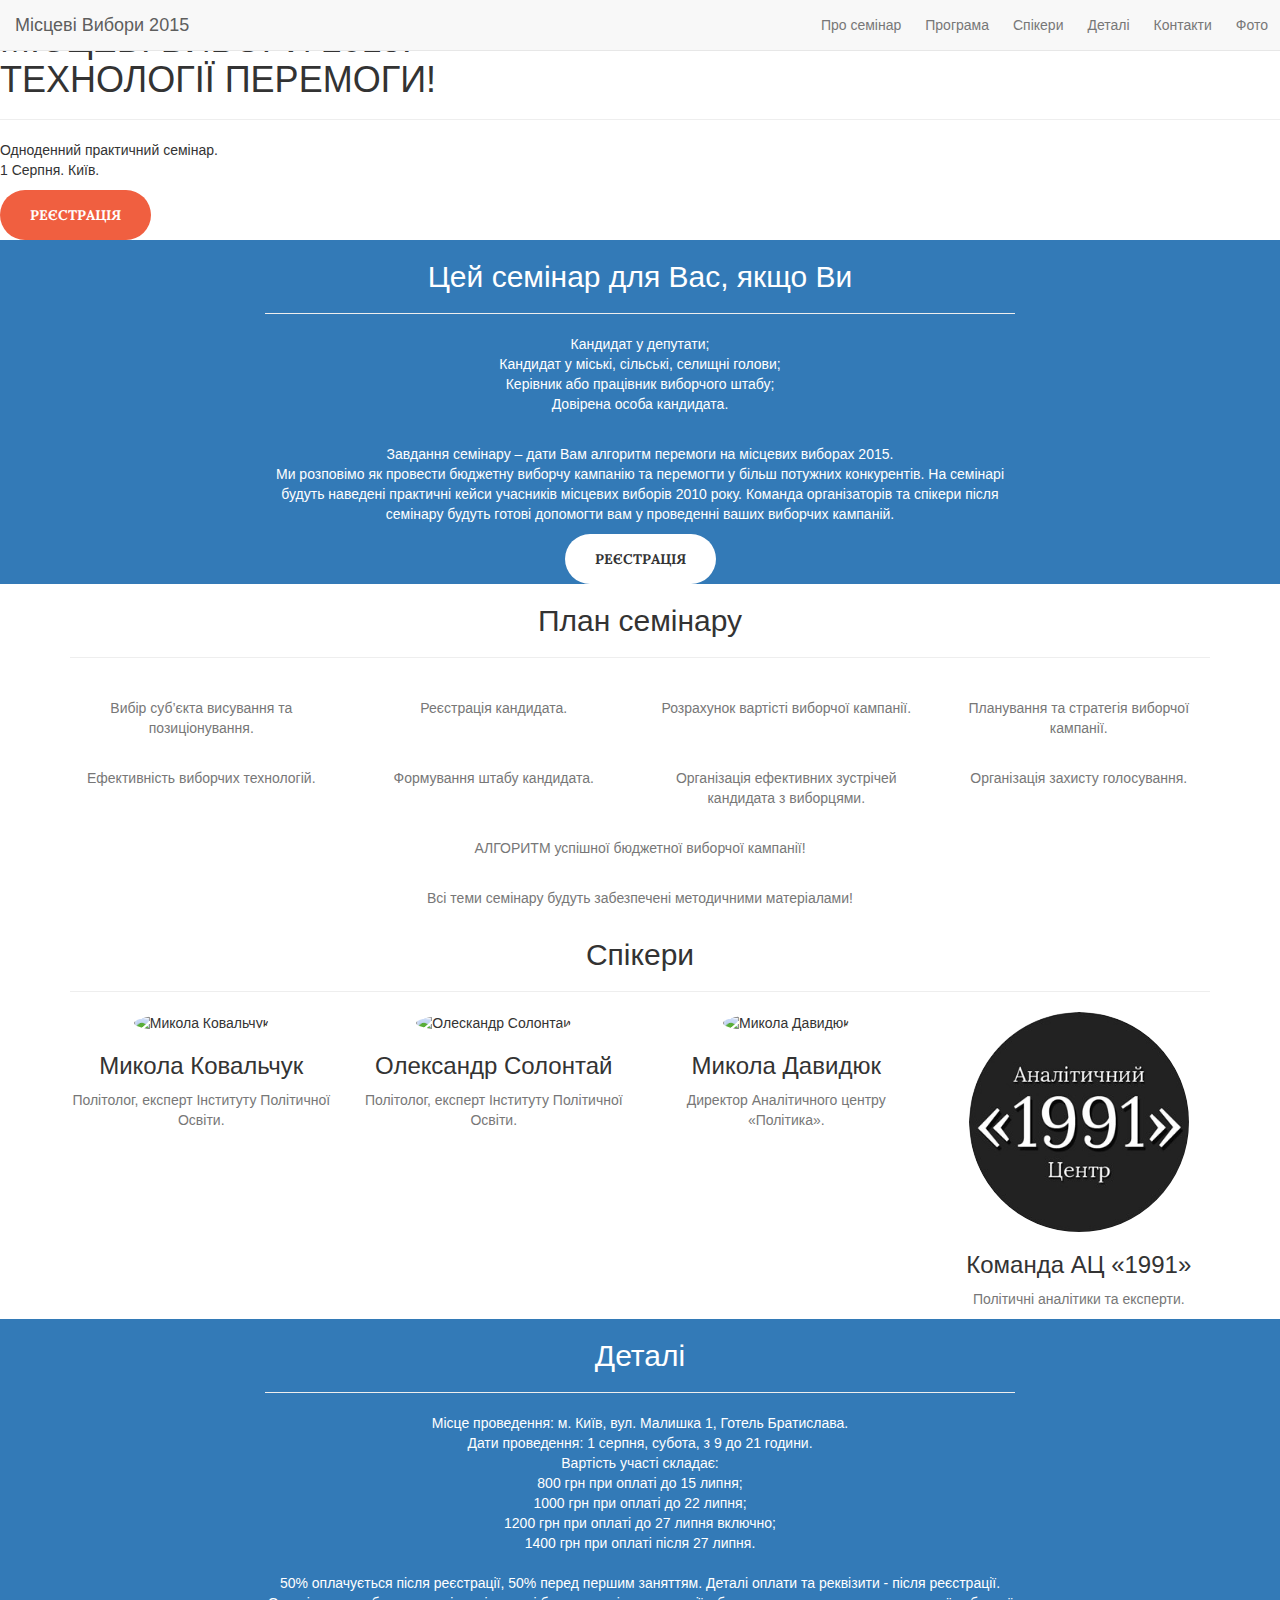
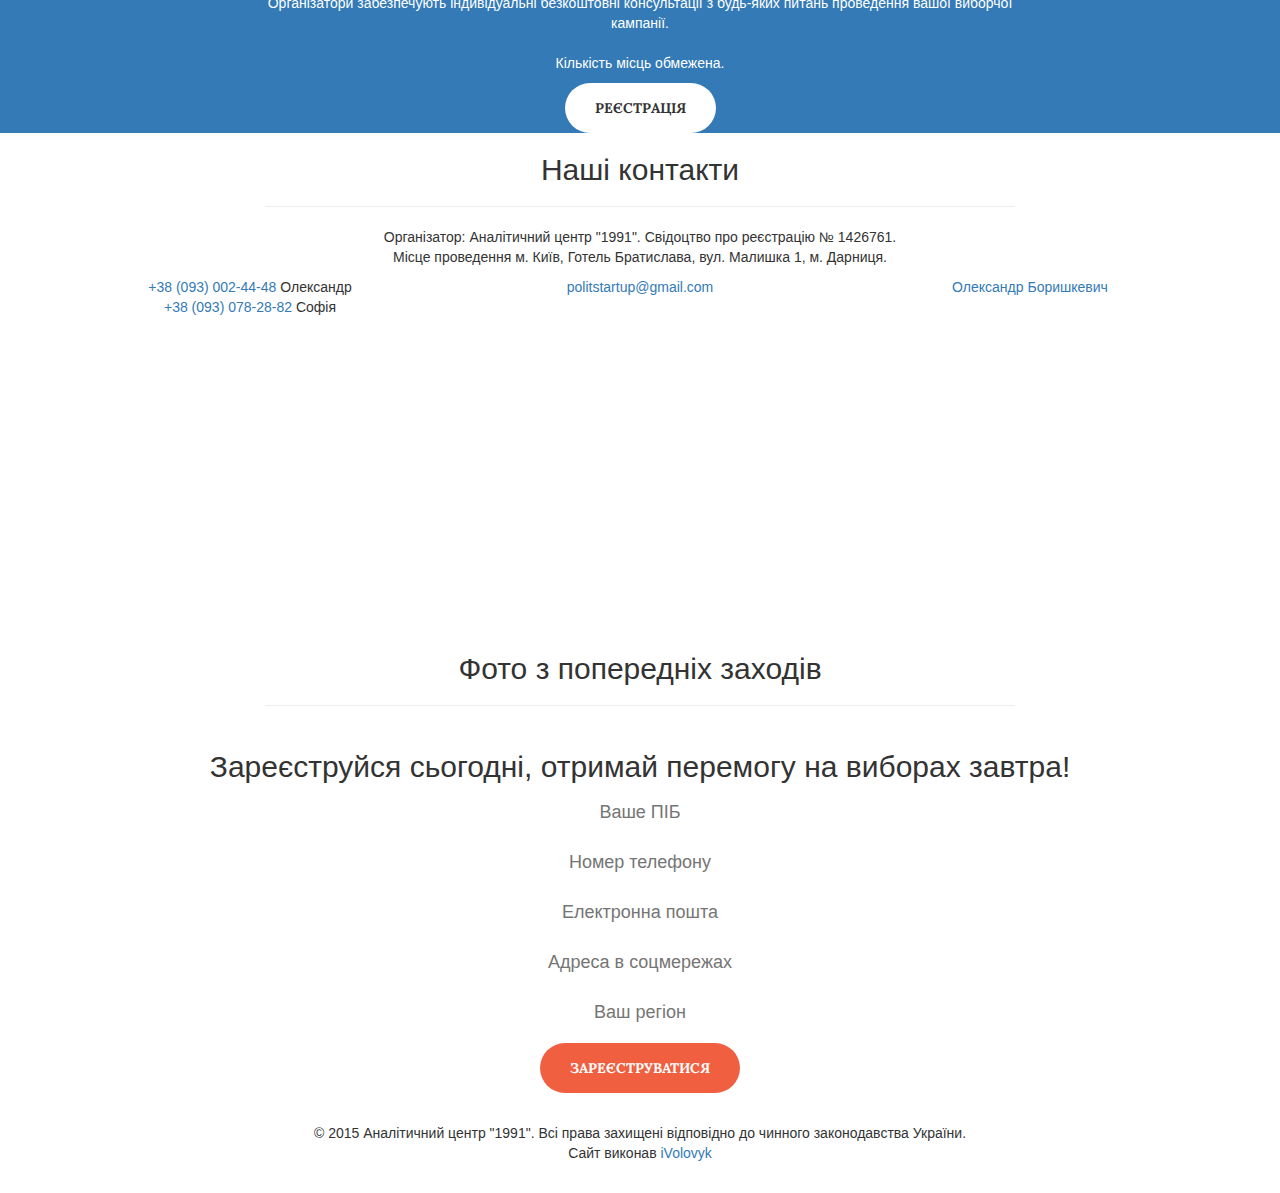
==== commit 5f196a42: "вернул изменения" ====
--- a/index.html
+++ b/index.html
@@ -6,16 +6,16 @@
     <meta charset="utf-8">
     <meta http-equiv="X-UA-Compatible" content="IE=edge">
     <meta name="viewport" content="width=device-width, initial-scale=1">
-    <meta name="description" content="Місцеві вибори 2015">
-    <meta name="keywords" content="місцеві вибори 2015, выбори 2015">
-    <meta name="author" content="">
-
-    <link rel="shortcut icon" href="img/favicon/favicon.ico" type="image/x-icon">
+    <meta name="description" content="1 серпня, в Києві, ми розповімо як провести бюджетну виборчу кампанію та перемогти у більш потужних конкурентів. Завдання семінару – дати Вам алгоритм перемоги на місцевих виборах 2015.">
+    <meta name="keywords" content="місцеві вибори, вибори семінар, семінар, політичний стартап,  выбори семинар, местные выборы, политический стартап, технологии победы, технології перемоги, победить на выборах, перемогти на виборах">
+    <meta name="author" content="iVolovyk">
+
+    <link rel="shortcut icon" href="img/favicon/favicon2.png" type="image/x-icon">
     <link rel="apple-touch-icon" href="img/favicon/apple-touch-icon.png">
     <link rel="apple-touch-icon" sizes="72x72" href="img/favicon/apple-touch-icon-72x72.png">
     <link rel="apple-touch-icon" sizes="114x114" href="img/favicon/apple-touch-icon-114x114.png">
 
-    <title>Місцеві вибори 2015</title>
+    <title>Місцеві вибори 2015. Технології перемоги. Одноденний семінар.</title>
 
     <!-- Bootstrap Core CSS -->
     <link rel="stylesheet" href="css/bootstrap.min.css" type="text/css">
@@ -91,19 +91,19 @@
     <header>
         <div class="header-content">
             <div class="header-content-inner">
-                <h1>МІСЦЕВІ ВИБОРИ 2015:<br/>
-                    ТЕХНОЛОГІЇ ПЕРЕМОГИ
+                <h1>МІСЦЕВІ ВИБОРИ 2015.<br/>
+                    ТЕХНОЛОГІЇ ПЕРЕМОГИ!
                 </h1>
                 <hr>
                 <p>Одноденний практичний семінар.<br/>
-                    1 Серпня. м. Київ
+                    1 Серпня. Київ.
                 </p>
                 <a href="#registration" class="btn btn-primary btn-xl page-scroll">Реєстрація</a>
             </div>
         </div>
     </header>
 
-    <section class="bg-primary" id="about">
+    <section id="about" class="bg-primary">
         <div class="container">
             <div class="row">
                 <div class="col-lg-8 col-lg-offset-2 text-center">
@@ -262,18 +262,19 @@
         </div>
     </section>
 
-    <section class="bg-primary" id="details">
+    <section id="details" class="bg-primary">
         <div class="container">
             <div class="row">
                 <div class="col-lg-8 col-lg-offset-2 text-center">
                     <h2 class="section-heading">Деталі</h2>
                     <hr class="light">
                     <p class="text-faded"><span>Місце проведення:</span> м. Київ, вул. Малишка 1, Готель Братислава.<br/>
-                    <span>Дати проведення:</span> 18 липня, субота, з 9 до 21 години.<br/>
+                    <span>Дати проведення:</span> 1 серпня, субота, з 9 до 21 години.<br/>
                     <span>Вартість участі cкладає:<br/>
-                    <i class="fa fa-check-square-o"></i> 800 грн при оплаті до 8 липня;<br/>
-                    <i class="fa fa-check-square-o"></i> 1000 грн при оплаті до 12 липня;<br/>
-                    <i class="fa fa-check-square-o"></i> 1200 грн при оплаті до 17 липня.<br/><br/>
+                    <i class="fa fa-check-square-o"></i> 800 грн при оплаті до 15 липня;<br/>
+                    <i class="fa fa-check-square-o"></i> 1000 грн при оплаті до 22 липня;<br/>
+                    <i class="fa fa-check-square-o"></i> 1200 грн при оплаті до 27 липня включно;<br/>
+                    <i class="fa fa-check-square-o"></i> 1400 грн при оплаті після 27 липня.<br/><br/>
                     50% оплачується після реєстрації, 50% перед першим заняттям. Деталі оплати та реквізити - після реєстрації.<br/>
                     Організатори забезпечують індивідуальні безкоштовні консультації з будь-яких питань проведення вашої виборчої кампанії.<br/><br/>
                     Кількість місць обмежена.</span>
@@ -318,7 +319,7 @@
         </div>
     </section>
     
-    <section id="gallery">
+    <section id="gallery" class="no-padding-bottom">
         <div class="container">
             <div class="row">
                 <div class="col-lg-8 col-md-8 col-lg-offset-2 col-md-offset-2 text-center">
@@ -536,7 +537,7 @@
                     <input type="text" name="name" placeholder="Ваше ПІБ" required /><br />
                     <input type="text" name="phone" placeholder="Номер телефону" required /><br />
                     <input type="text" name="email" placeholder="Електронна пошта" required /><br />
-                    <input type="text" name="social" placeholder="Профіль в соцмережах" required /><br />
+                    <input type="text" name="social" placeholder="Адреса в соцмережах" required /><br />
                     <input type="text" name="region" placeholder="Ваш регіон" required /><br />
                     <button class="btn btn-primary btn-xl wow tada">Зареєструватися</button>
                 </form>
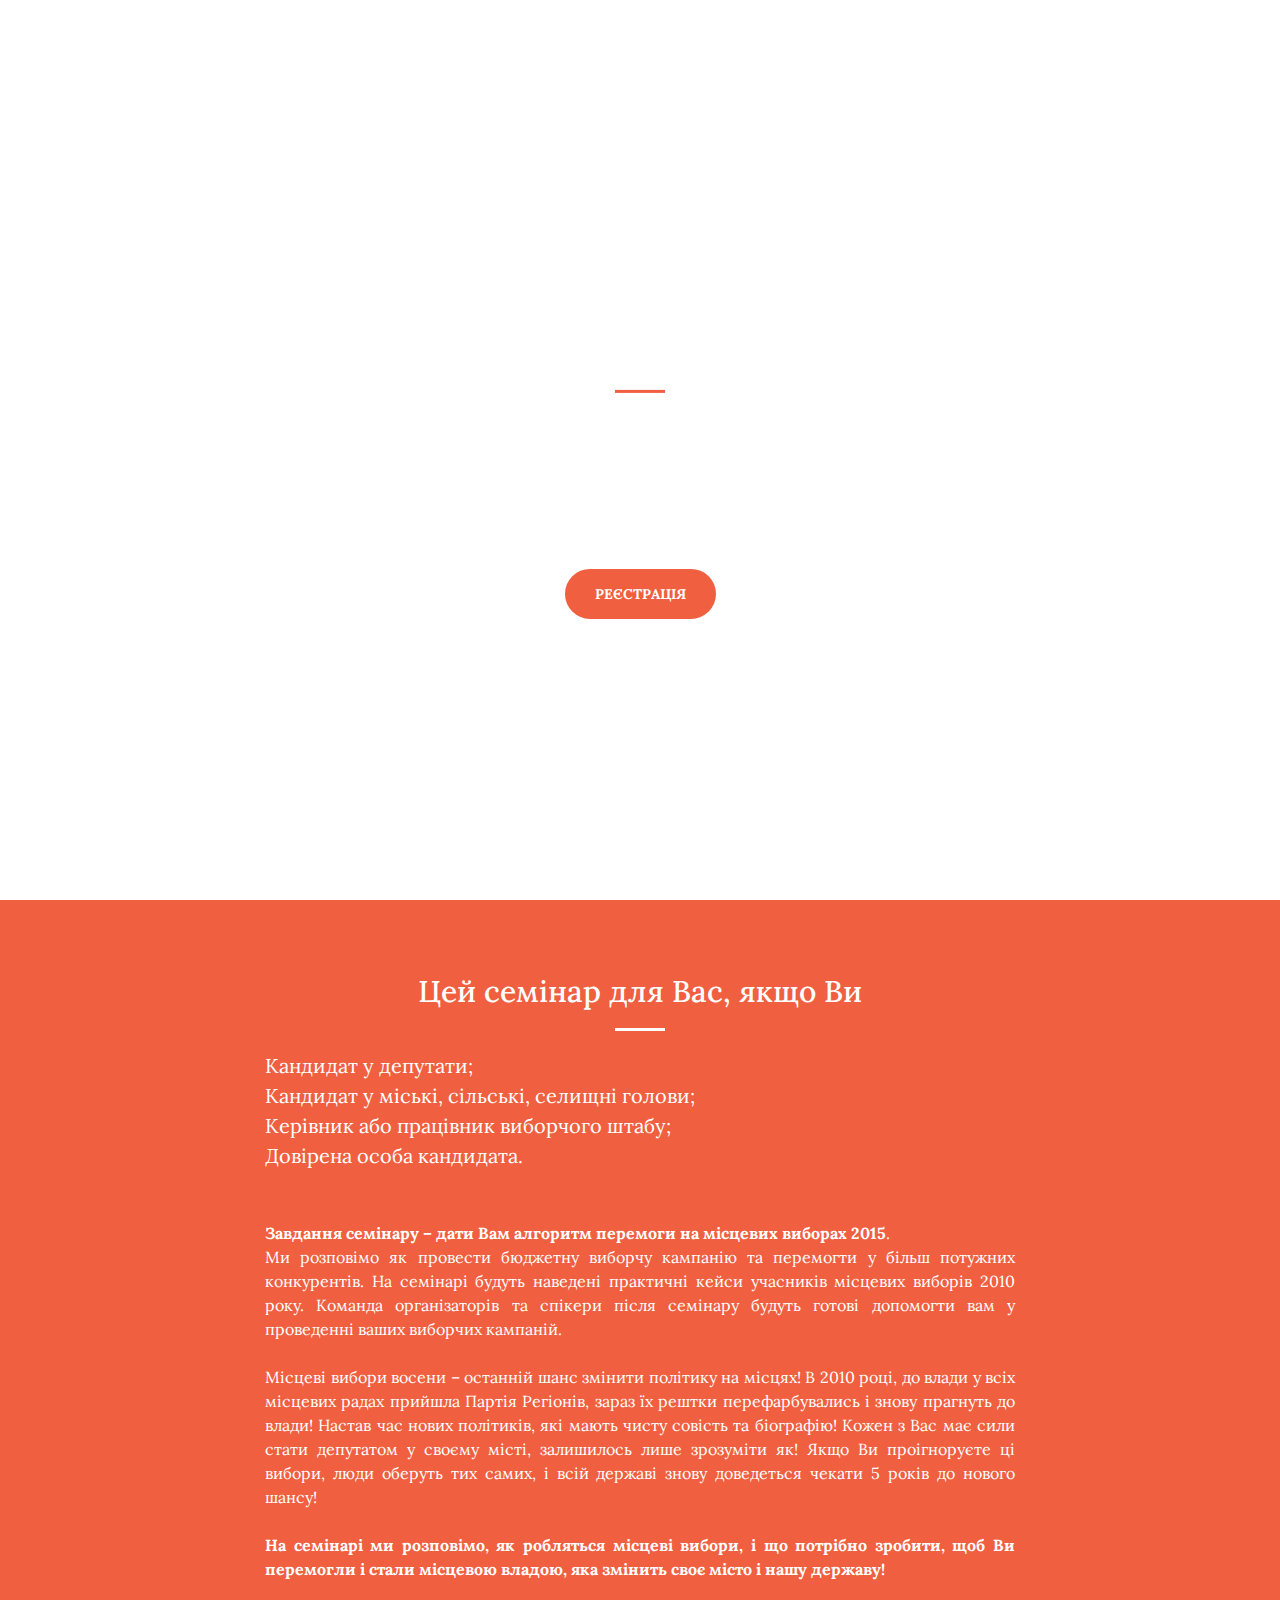
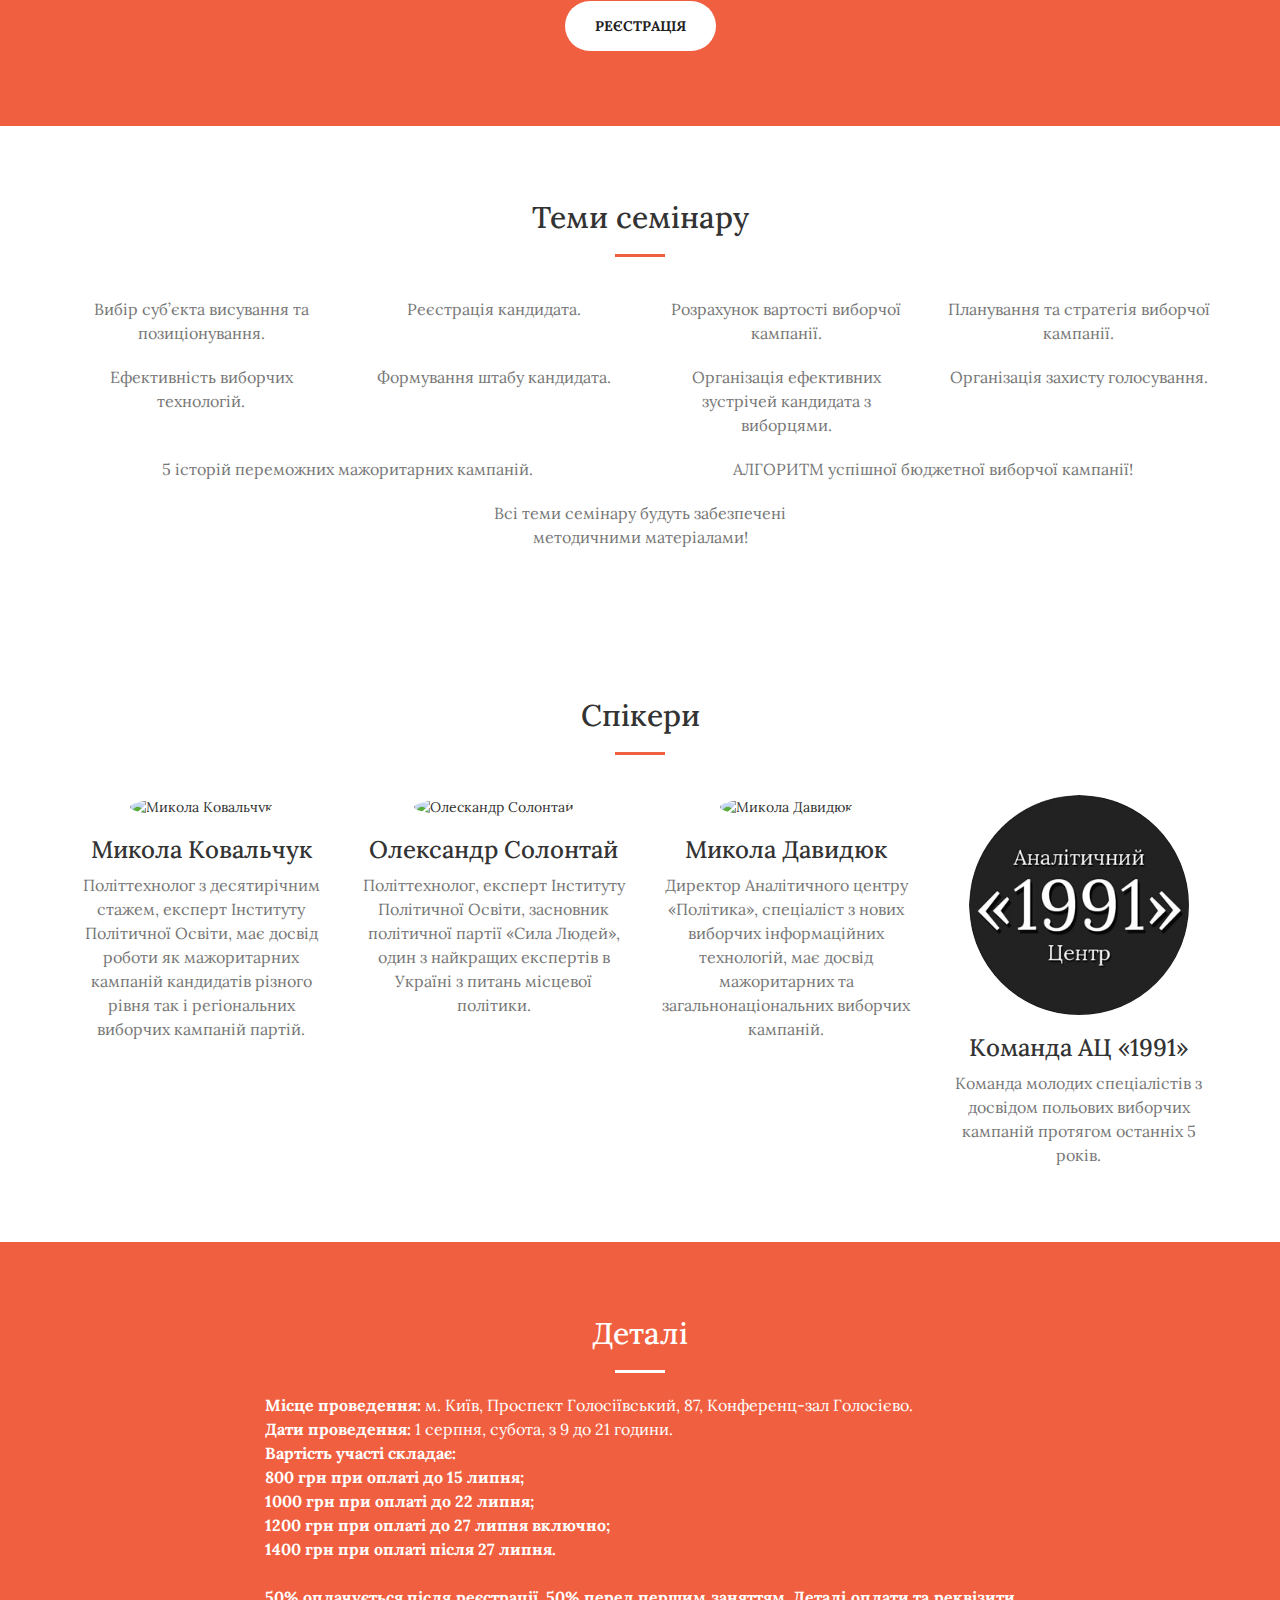
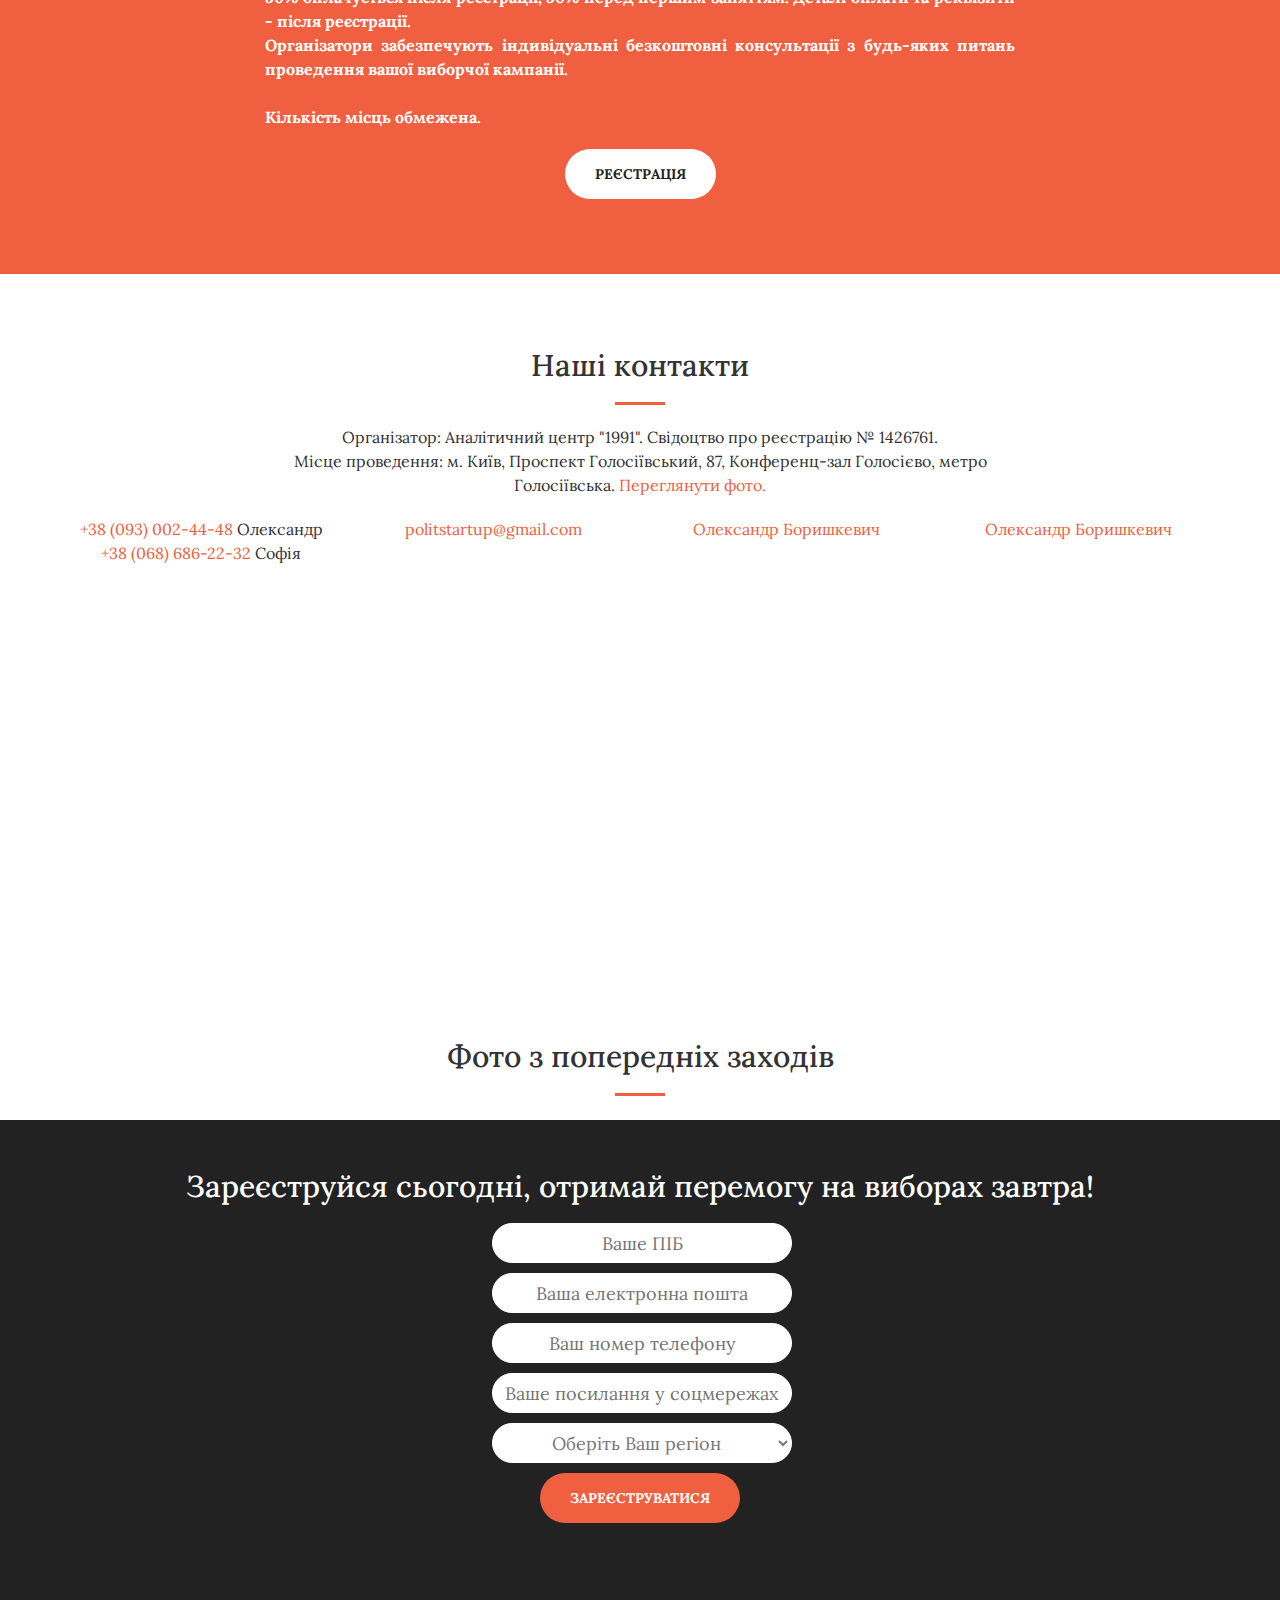
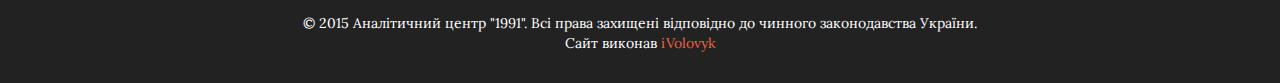
==== commit 27e5d245: "Замена аякс на гугл форму" ====
--- a/index.html
+++ b/index.html
@@ -114,7 +114,10 @@
                     <i class="fa fa-check-square-o"></i> Керівник або працівник виборчого штабу;<br/>
                     <i class="fa fa-check-square-o"></i> Довірена особа кандидата.<br/><br/></p>
                     <p class="text-faded"><span>Завдання семінару – дати Вам алгоритм перемоги на місцевих виборах 2015</span>.<br/>
-                    Ми розповімо як провести бюджетну виборчу кампанію та перемогти у більш потужних конкурентів. На семінарі будуть наведені практичні кейси учасників місцевих виборів 2010 року. Команда організаторів та спікери після семінару будуть готові допомогти вам у проведенні ваших виборчих кампаній.
+                    Ми розповімо як провести бюджетну виборчу кампанію та перемогти у більш потужних конкурентів. На семінарі будуть наведені практичні кейси учасників місцевих виборів 2010 року. Команда організаторів та спікери після семінару будуть готові допомогти вам у проведенні ваших виборчих кампаній.<br/><br/>
+                    Місцеві вибори восени – останній шанс змінити політику на місцях! В 2010 році, до влади у всіх місцевих радах прийшла Партія Регіонів, зараз їх рештки перефарбувались і знову прагнуть до влади! Настав час нових політиків, які мають чисту совість та біографію! Кожен з Вас має сили стати депутатом у своєму місті, залишилось лише зрозуміти як! Якщо Ви проігноруєте ці вибори, люди оберуть тих самих, і всій державі знову доведеться чекати 5 років до нового шансу!<br/><br/>
+                    <span>На семінарі ми розповімо, як робляться місцеві вибори, і що потрібно зробити, щоб Ви перемогли і стали місцевою владою, яка змінить своє місто і нашу державу!</span> 
+
                     </p>
                     <a href="#registration" class="btn btn-default btn-xl page-scroll">Реєстрація</a>
                 </div>
@@ -126,7 +129,7 @@
         <div class="container">
             <div class="row">
                 <div class="col-lg-12 text-center">
-                    <h2 class="section-heading">План семінару</h2>
+                    <h2 class="section-heading">Теми семінару</h2>
                     <hr class="primary">
                 </div>
             </div>
@@ -151,7 +154,7 @@
                     <div class="service-box">
                         <i class="fa fa-4x fa-money wow bounceIn text-primary" data-wow-delay=".2s"></i>
                         <h3></h3>
-                        <p class="text-muted">Розрахунок вартісті виборчої кампанії.</p>
+                        <p class="text-muted">Розрахунок вартості виборчої кампанії.</p>
                     </div>
                 </div>           
                 <div class="col-lg-3 col-md-6 text-center">
@@ -197,9 +200,16 @@
         </div>
         <div class="container">
             <div class="row">
-                <div class="col-lg-12 text-center">
-                    <div class="service-box">
-                        <i class="fa fa-4x fa-trophy wow bounceIn text-primary"></i>
+                <div class="col-lg-6 col-md-6 text-center">
+                    <div class="service-box">
+                        <i class="fa fa-4x fa-briefcase wow bounceIn text-primary"></i>
+                        <h3></h3>
+                        <p class="text-muted">5 історій переможних мажоритарних кампаній.</p>
+                    </div>
+                </div>
+                <div class="col-lg-6 col-md-6 text-center">
+                    <div class="service-box">
+                        <i class="fa fa-4x fa-trophy wow bounceIn text-primary" data-wow-delay=".1s"></i>
                         <h3></h3>
                         <p class="text-muted">АЛГОРИТМ успішної бюджетної виборчої кампанії!</p>
                     </div>
@@ -210,7 +220,7 @@
             <div class="row">
             <div class="col-lg-12 text-center">
                     <div class="service-box">
-                        <i class="fa fa-4x fa-exclamation-circle wow bounceIn text-primary" data-wow-delay=".1s"></i>
+                        <i class="fa fa-4x fa-exclamation-circle wow bounceIn text-primary" data-wow-delay=".2s"></i>
                         <h3></h3>
                         <p class="text-muted">Всі теми семінару будуть забезпечені методичними матеріалами!</p>
                     </div>
@@ -234,28 +244,28 @@
                     <div class="service-box">
                         <img src="img/speakers/kovalchuk.jpg" alt="Микола Ковальчук" class="speaker">
                         <h3>Микола Ковальчук</h3>
-                        <p class="text-muted">Політолог, експерт Інституту Політичної Освіти.</p>
+                        <p class="text-muted">Політтехнолог з десятирічним стажем, експерт Інституту Політичної Освіти, має досвід роботи як мажоритарних кампаній кандидатів різного рівня так і регіональних виборчих кампаній партій.</p>
                     </div>
                 </div>
                 <div class="col-lg-3 col-md-6 col-sm-6 text-center">
                     <div class="service-box">
                         <img src="img/speakers/solontay.jpg" alt="Олескандр Солонтай" class="speaker">
                         <h3>Олекcандр Солонтай</h3>
-                        <p class="text-muted">Політолог, експерт Інституту Політичної Освіти.</p>
+                        <p class="text-muted">Політтехнолог, експерт Інституту Політичної Освіти, засновник політичної партії «Сила Людей», один з найкращих експертів в Україні з питань місцевої політики.</p>
                     </div>
                 </div>           
                 <div class="col-lg-3 col-md-6 col-sm-6 text-center">
                     <div class="service-box">
                         <img src="img/speakers/davydiuk.jpg" alt="Микола Давидюк" class="speaker">
                         <h3>Микола Давидюк</h3>
-                        <p class="text-muted">Директор Аналітичного центру «Політика».</p>
+                        <p class="text-muted">Директор Аналітичного центру «Політика», спеціаліст з нових виборчих інформаційних технологій, має досвід мажоритарних та загальнонаціональних виборчих кампаній.</p>
                     </div>
                 </div>
                 <div class="col-lg-3 col-md-6 col-sm-6 text-center">
                     <div class="service-box">
                         <img src="img/speakers/1991.jpg" alt="" class="speaker">
                         <h3>Команда АЦ «1991»</h3>
-                        <p class="text-muted">Політичні аналітики та експерти.</p>
+                        <p class="text-muted">Команда молодих спеціалістів з досвідом польових виборчих кампаній протягом останніх 5 років.</p>
                     </div>
                 </div>
             </div>
@@ -268,7 +278,7 @@
                 <div class="col-lg-8 col-lg-offset-2 text-center">
                     <h2 class="section-heading">Деталі</h2>
                     <hr class="light">
-                    <p class="text-faded"><span>Місце проведення:</span> м. Київ, вул. Малишка 1, Готель Братислава.<br/>
+                    <p class="text-faded"><span>Місце проведення:</span> м. Київ, Проспект Голосіївський, 87, Конференц-зал Голосієво.<br/>
                     <span>Дати проведення:</span> 1 серпня, субота, з 9 до 21 години.<br/>
                     <span>Вартість участі cкладає:<br/>
                     <i class="fa fa-check-square-o"></i> 800 грн при оплаті до 15 липня;<br/>
@@ -292,19 +302,23 @@
                     <h2 class="section-heading">Наші контакти</h2>
                     <hr class="primary">
                     <p>Організатор: Аналітичний центр "1991". Свідоцтво про реєстрацію № 1426761.<br/>
-                    Місце проведення м. Київ, Готель Братислава, вул. Малишка 1, м. Дарниця.</p>
-                </div>
-                <div class="col-lg-4 col-md-4 text-center">
+                    Місце проведення: м. Київ, Проспект Голосіївський, 87, Конференц-зал Голосієво, метро Голосіївська. <a href="img/hall.jpg" class="review">Переглянути фото.</a></p>
+                </div>
+                <div class="col-lg-3 col-md-3 text-center">
                     <i class="fa fa-phone fa-3x wow bounceIn"></i>
                     <p><a href="tel:+380930024448">+38 (093) 002-44-48</a> Олександр<br/>
-                    <a href="tel:+380930782882">+38 (093) 078-28-82</a> Софія</p>
-                </div>
-                <div class="col-lg-4 col-md-4 text-center">
+                    <a href="tel:+380686862232">+38 (068) 686-22-32</a> Софія</p>
+                </div>
+                <div class="col-lg-3 col-md-3 text-center">
                     <i class="fa fa-envelope-o fa-3x wow bounceIn" data-wow-delay=".1s"></i>
                     <p><a href="mailto:politstartup@gmail.com">politstartup@gmail.com</a></p>
                 </div>
-                <div class="col-lg-4 col-md-4 text-center">
-                    <i class="fa fa-vk fa-3x wow bounceIn" data-wow-delay=".2s"></i>
+                <div class="col-lg-3 col-md-3 text-center">
+                    <i class="fa fa-facebook-official fa-3x wow bounceIn" data-wow-delay=".2s"></i>
+                    <p><a href="https://www.facebook.com/Borishkevich.Sasha" target="_blank">Олександр Боришкевич</a></p>
+                </div>
+                <div class="col-lg-3 col-md-3 text-center">
+                    <i class="fa fa-vk fa-3x wow bounceIn" data-wow-delay=".3s"></i>
                     <p><a href="http://vk.com/nardep__ua" target="_blank">Олександр Боришкевич</a></p>
                 </div>
             </div>
@@ -314,7 +328,7 @@
                         </script>
             </div>
             <div class="col-lg-5 col-md-5 col-sm-6 col-lg-offset-1 col-md-offset-1">
-                    <iframe src="https://www.google.com/maps/embed?pb=!1m18!1m12!1m3!1d2540.121534080073!2d30.6094035!3d50.4574615!2m3!1f0!2f0!3f0!3m2!1i1024!2i768!4f13.1!3m3!1m2!1s0x40d4cffc9bc1f111%3A0xba269784e1efa105!2z0LLRg9C7LiDQkNC90LTRgNGW0Y8g0JzQsNC70LjRiNC60LAsIDEsINCa0LjRl9CyLCAwMjAwMA!5e0!3m2!1sru!2sua!4v1436026377469" width="285" height="300" frameborder="0" style="border:0" allowfullscreen></iframe>
+                    <iframe src="https://www.google.com/maps/embed?pb=!1m18!1m12!1m3!1d5086.948382072944!2d30.509959848458323!3d50.394998497633715!2m3!1f0!2f0!3f0!3m2!1i1024!2i768!4f13.1!3m3!1m2!1s0x40d4c8c9d12149ad%3A0xb436fa0dadd0887c!2z0L_RgNC-0YHQvy4g0JPQvtC70L7RgdGW0ZfQstGB0YzQutC40LksIDg3LCDQmtC40ZfQsg!5e0!3m2!1sru!2sua!4v1436654152917" width="285" height="300" frameborder="0" style="border:0" allowfullscreen></iframe>
             </div>
         </div>
     </section>
@@ -533,13 +547,67 @@
         <div class="container text-center">
             <div class="call-to-action">
                 <h2>Зареєструйся сьогодні, отримай перемогу на виборах завтра!</h2>
-                <form id="form">
-                    <input type="text" name="name" placeholder="Ваше ПІБ" required /><br />
-                    <input type="text" name="phone" placeholder="Номер телефону" required /><br />
-                    <input type="text" name="email" placeholder="Електронна пошта" required /><br />
-                    <input type="text" name="social" placeholder="Адреса в соцмережах" required /><br />
-                    <input type="text" name="region" placeholder="Ваш регіон" required /><br />
-                    <button class="btn btn-primary btn-xl wow tada">Зареєструватися</button>
+                
+                <form action="https://docs.google.com/forms/d/1zMauOhYapQIV5-t_zDEsSe-3vjfrzFTCickmaBVvPeo/formResponse" method="POST" id="ss-form" target="_self" onsubmit="">
+                    <ol role="list" class="ss-question-list" style="padding-left: 0">
+<div class="ss-form-question errorbox-good" role="listitem">
+<div dir="ltr" class="ss-item ss-item-required ss-text"><div class="ss-form-entry">
+<label class="ss-q-item-label" for="entry_1887762427"><div class="ss-q-title">
+<label for="itemView.getDomIdToLabel()" aria-label="Обязательное поле"></label>
+<span class="ss-required-asterisk" aria-hidden="true"></span></div>
+<div class="ss-q-help ss-secondary-text" dir="ltr"></div></label>
+<input type="text" name="entry.1887762427" value="" class="ss-q-short" id="entry_1887762427" dir="auto" aria-label="Ваше ПІБ  " aria-required="true" required="" title="" placeholder="Ваше ПІБ">
+<div class="error-message" id="1491439191_errorMessage"></div>
+
+</div></div></div> <div class="ss-form-question errorbox-good" role="listitem">
+<div dir="ltr" class="ss-item ss-item-required ss-text"><div class="ss-form-entry">
+<label class="ss-q-item-label" for="entry_1609846633"><div class="ss-q-title">
+
+<label for="itemView.getDomIdToLabel()" aria-label="Обязательное поле"></label>
+<span class="ss-required-asterisk" aria-hidden="true"></span></div>
+<div class="ss-q-help ss-secondary-text" dir="ltr"></div></label>
+<input type="text" name="entry.1609846633" value="" class="ss-q-short" id="entry_1609846633" dir="auto" aria-label="Ваша електронна пошта  " aria-required="true" required="" title="" placeholder="Ваша електронна пошта">
+<div class="error-message" id="1591817302_errorMessage"></div>
+
+</div></div></div> <div class="ss-form-question errorbox-good" role="listitem">
+<div dir="ltr" class="ss-item ss-item-required ss-text"><div class="ss-form-entry">
+<label class="ss-q-item-label" for="entry_198981860"><div class="ss-q-title">
+<label for="itemView.getDomIdToLabel()" aria-label="Обязательное поле"></label>
+<span class="ss-required-asterisk" aria-hidden="true"></span></div>
+<div class="ss-q-help ss-secondary-text" dir="ltr"></div></label>
+<input type="text" name="entry.198981860" value="" class="ss-q-short" id="entry_198981860" dir="auto" aria-label="Ваш телефон У форматі: ххх-ххх-хх-хх " aria-required="true" required="" title="" placeholder="Ваш номер телефону">
+<div class="error-message" id="757995071_errorMessage"></div>
+
+</div></div></div> <div class="ss-form-question errorbox-good" role="listitem">
+<div dir="ltr" class="ss-item ss-item-required ss-text"><div class="ss-form-entry">
+<label class="ss-q-item-label" for="entry_2098983211"><div class="ss-q-title">
+<label for="itemView.getDomIdToLabel()" aria-label="Обязательное поле"></label>
+<span class="ss-required-asterisk" aria-hidden="true"></span></div>
+<div class="ss-q-help ss-secondary-text" dir="ltr"><a href="https://www.google.com/url?q=https%3A%2F%2Fvk.com%2Fid21605485&amp;sa=D&amp;sntz=1&amp;usg=AFQjCNGUUbMhHIuvmTOhMwetYbJNeqIeQg"></a></div></label>
+<input type="text" name="entry.2098983211" value="" class="ss-q-short" id="entry_2098983211" dir="auto" aria-label="Ваше посилання у соціальних мережах (Вконтакті або Facebook) У форматі: https://vk.com/id21605485 " aria-required="true" required="" title="" placeholder="Ваше посилання у соцмережах">
+<div class="error-message" id="1330887473_errorMessage"></div>
+
+</div></div></div> <div class="ss-form-question errorbox-good" role="listitem">
+<div dir="ltr" class="ss-item ss-item-required ss-select"><div class="ss-form-entry">
+<label class="ss-q-item-label" for="entry_1708994090"><div class="ss-q-title">
+<label for="itemView.getDomIdToLabel()" aria-label="Обязательное поле"></label>
+<span class="ss-required-asterisk" aria-hidden="true"></span></div>
+<div class="ss-q-help ss-secondary-text" dir="ltr"></div></label>
+<select name="entry.1708994090" id="entry_1708994090" aria-label="Ваш регіон  " aria-required="true" required="" ><option value="">Оберіть Ваш регіон</option>
+<option value="м.Київ">м.Київ</option> <option value="Вінницька область">Вінницька область</option> <option value="Волинська область">Волинська область</option> <option value="Дніпропетровська область">Дніпропетровська область</option> <option value="Донецька&nbsp;область">Донецька&nbsp;область</option> <option value="Житомирська область">Житомирська область</option> <option value="Закарпатська область">Закарпатська область</option> <option value="Запорізька область">Запорізька область</option> <option value="Івано-Франківська область">Івано-Франківська область</option> <option value="Київська область">Київська область</option> <option value="Кіровоградська область">Кіровоградська область</option> <option value="Луганська область">Луганська область</option> <option value="Львівська область">Львівська область</option> <option value="Миколаївська область">Миколаївська область</option> <option value="Одеська область">Одеська область</option> <option value="Полтавська область">Полтавська область</option> <option value="Рівненська область">Рівненська область</option> <option value="Сумська область">Сумська область</option> <option value="Тернопільська&nbsp;область">Тернопільська&nbsp;область</option> <option value="Харківська&nbsp;область">Харківська&nbsp;область</option> <option value="Херсонська&nbsp;область">Херсонська&nbsp;область</option> <option value="Хмельницька&nbsp;область">Хмельницька&nbsp;область</option> <option value="Черкаська&nbsp;область">Черкаська&nbsp;область</option> <option value="Чернівецька&nbsp;область">Чернівецька&nbsp;область</option> <option value="Чернігівська&nbsp;область">Чернігівська&nbsp;область</option> <option value="АР Крим">АР Крим</option></select>
+
+<input type="hidden" name="draftResponse" value="[,,&quot;-1682981026671896034&quot;]
+">
+<input type="hidden" name="pageHistory" value="0">
+
+
+<input type="hidden" name="fbzx" value="-1682981026671896034">
+
+<br/>
+
+<input type="submit" name="submit" value="ЗАРЕЄСТРУВАТИСЯ" id="ss-submit" class="jfk-button jfk-button-action btn btn-primary btn-xl wow tada" >
+
+   </ol>
                 </form>
             </div>
         </div>
--- a/css/creative.css
+++ b/css/creative.css
@@ -0,0 +1,528 @@
+/*!
+ * Start Bootstrap - Creative Bootstrap Theme (http://startbootstrap.com)
+ * Code licensed under the Apache License v2.0.
+ * For details, see http://www.apache.org/licenses/LICENSE-2.0.
+ */
+
+html,
+body {
+    width: 100%;
+    height: 100%;
+}
+
+body {
+    font-family: 'Lora', serif, Arial,sans-serif;
+}
+
+hr {
+    max-width: 50px;
+    border-color: #f05f40;
+    border-width: 3px;
+}
+
+hr.light {
+    border-color: #fff;
+}
+
+a {
+    color: #f05f40;
+    -webkit-transition: all .35s;
+    -moz-transition: all .35s;
+    transition: all .35s;
+}
+
+a:hover,
+a:focus {
+    color: #eb3812;
+}
+
+h1,
+h2,
+h3,
+h4,
+h5,
+h6 {
+    font-family: 'Lora', serif, Arial,sans-serif;
+}
+
+p {
+    margin-bottom: 20px;
+    font-size: 16px;
+    line-height: 1.5;
+}
+
+.bg-primary {
+    background-color: #f05f40;
+}
+
+.bg-dark {
+    color: #fff;
+    background-color: #222;
+}
+
+.text-faded {
+    color: rgb(255,255,255);
+    text-align: justify;
+}
+.text-faded span {
+    font-weight: bold;
+}
+.text-faded-cutom {
+    font-size: 20px;
+    text-align: left;
+}
+
+section {
+    padding: 75px 0;
+}
+
+aside {
+    padding: 50px 0;
+}
+
+.no-padding {
+    padding: 0;
+}
+
+.navbar-default {
+    border-color: rgba(34,34,34,.05);
+    font-family: Arial,sans-serif;
+    background-color: #fff;
+    -webkit-transition: all .35s;
+    -moz-transition: all .35s;
+    transition: all .35s;
+}
+
+.navbar-default .navbar-header .navbar-brand {
+    text-transform: uppercase;
+    font-family: Arial,sans-serif;
+    font-weight: 700;
+    color: #f05f40;
+}
+
+.navbar-default .navbar-header .navbar-brand:hover,
+.navbar-default .navbar-header .navbar-brand:focus {
+    color: #eb3812;
+}
+
+.navbar-default .nav > li>a,
+.navbar-default .nav>li>a:focus {
+    text-transform: uppercase;
+    font-size: 13px;
+    font-weight: 700;
+    color: #222;
+}
+
+.navbar-default .nav > li>a:hover,
+.navbar-default .nav>li>a:focus:hover {
+    color: #f05f40;
+}
+
+.navbar-default .nav > li.active>a,
+.navbar-default .nav>li.active>a:focus {
+    color: #f05f40!important;
+    background-color: transparent;
+}
+
+.navbar-default .nav > li.active>a:hover,
+.navbar-default .nav>li.active>a:focus:hover {
+    background-color: transparent;
+}
+
+@media(min-width:768px) {
+    .navbar-default {
+        border-color: rgba(255,255,255,.3);
+        background-color: transparent;
+    }
+
+    .navbar-default .navbar-header .navbar-brand {
+        color: rgba(255,255,255,.7);
+    }
+
+    .navbar-default .navbar-header .navbar-brand:hover,
+    .navbar-default .navbar-header .navbar-brand:focus {
+        color: #fff;
+    }
+
+    .navbar-default .nav > li>a,
+    .navbar-default .nav>li>a:focus {
+        color: rgba(255,255,255,.7);
+    }
+
+    .navbar-default .nav > li>a:hover,
+    .navbar-default .nav>li>a:focus:hover {
+        color: #fff;
+    }
+
+    .navbar-default.affix {
+        border-color: rgba(34,34,34,.05);
+        background-color: #fff;
+    }
+
+    .navbar-default.affix .navbar-header .navbar-brand {
+        font-size: 14px;
+        color: #f05f40;
+    }
+
+    .navbar-default.affix .navbar-header .navbar-brand:hover,
+    .navbar-default.affix .navbar-header .navbar-brand:focus {
+        color: #eb3812;
+    }
+
+    .navbar-default.affix .nav > li>a,
+    .navbar-default.affix .nav>li>a:focus {
+        color: #222;
+    }
+
+    .navbar-default.affix .nav > li>a:hover,
+    .navbar-default.affix .nav>li>a:focus:hover {
+        color: #f05f40;
+    }
+}
+
+header {
+    position: relative;
+    width: 100%;
+    min-height: auto;
+    text-align: center;
+    color: #fff;
+    background-image: url(../img/header.jpeg);
+    background-position: center;
+    -webkit-background-size: cover;
+    -moz-background-size: cover;
+    background-size: cover;
+    -o-background-size: cover;
+}
+
+header .header-content {
+    position: relative;
+    width: 100%;
+    padding: 100px 15px;
+    text-align: center;
+}
+
+header .header-content .header-content-inner h1 {
+    margin-top: 0;
+    margin-bottom: 0;
+    text-transform: uppercase;
+    font-weight: 700;
+}
+
+header .header-content .header-content-inner hr {
+    margin: 30px auto;
+}
+
+header .header-content .header-content-inner p {
+    margin-bottom: 50px;
+    font-size: 17px;
+    font-weight: 300;
+    color: rgb(255,255,255);
+}
+
+@media(min-width:768px) {
+    header {
+        min-height: 100%;
+    }
+
+    header .header-content {
+        position: absolute;
+        top: 50%;
+        padding: 0 50px;
+        -webkit-transform: translateY(-50%);
+        -ms-transform: translateY(-50%);
+        transform: translateY(-50%);
+    }
+
+    header .header-content .header-content-inner {
+        margin-right: auto;
+        margin-left: auto;
+        max-width: 1000px;
+    }
+
+    header .header-content .header-content-inner p {
+        margin-right: auto;
+        margin-left: auto;
+        max-width: 80%;
+        font-size: 32px;
+}
+
+.section-heading {
+    margin-top: 0;
+}
+
+.service-box {
+    margin: 50px auto 0;
+    max-width: 400px;
+}
+
+@media(min-width:992px) {
+    .service-box {
+        margin: 20px auto 0;
+    }
+}
+
+.service-box p {
+    margin-bottom: 0;
+}
+
+.portfolio-box {
+    display: block;
+    position: relative;
+    margin: 0 auto;
+    max-width: 650px;
+}
+
+.portfolio-box .portfolio-box-caption {
+    display: block;
+    position: absolute;
+    bottom: 0;
+    width: 100%;
+    height: 100%;
+    text-align: center;
+    color: #fff;
+    opacity: 0;
+    background: rgba(240,95,64,.9);
+    -webkit-transition: all .35s;
+    -moz-transition: all .35s;
+    transition: all .35s;
+}
+
+.portfolio-box .portfolio-box-caption .portfolio-box-caption-content {
+    position: absolute;
+    top: 50%;
+    width: 100%;
+    text-align: center;
+    transform: translateY(-50%);
+}
+
+.portfolio-box .portfolio-box-caption .portfolio-box-caption-content .project-category,
+.portfolio-box .portfolio-box-caption .portfolio-box-caption-content .project-name {
+    padding: 0 15px;
+    font-family: 'Lora', serif, 'Open Sans','Helvetica Neue',Arial,sans-serif;
+}
+
+.portfolio-box .portfolio-box-caption .portfolio-box-caption-content .project-category {
+    text-transform: uppercase;
+    font-size: 14px;
+    font-weight: 600;
+    text-align: center;
+}
+
+.portfolio-box .portfolio-box-caption .portfolio-box-caption-content .project-name {
+    font-size: 18px;
+}
+
+.portfolio-box:hover .portfolio-box-caption {
+    opacity: 1;
+}
+
+@media(min-width:768px) {
+    .portfolio-box .portfolio-box-caption .portfolio-box-caption-content .project-category {
+        font-size: 16px;
+    }
+
+    .portfolio-box .portfolio-box-caption .portfolio-box-caption-content .project-name {
+        font-size: 22px;
+    }
+}
+
+.call-to-action h2 {
+    margin: 0 auto 20px;
+}
+
+.text-primary {
+    color: #f05f40;
+}
+
+.no-gutter > [class*=col-] {
+    padding-right: 0;
+    padding-left: 0;
+}
+
+.btn-default {
+    border-color: #fff;
+    color: #222;
+    background-color: #fff;
+    -webkit-transition: all .35s;
+    -moz-transition: all .35s;
+    transition: all .35s;
+}
+
+.btn-default:hover,
+.btn-default:focus,
+.btn-default.focus,
+.btn-default:active,
+.btn-default.active,
+.open > .dropdown-toggle.btn-default {
+    border-color: #ededed;
+    color: #222;
+    background-color: #f2f2f2;
+}
+
+.btn-default:active,
+.btn-default.active,
+.open > .dropdown-toggle.btn-default {
+    background-image: none;
+}
+
+.btn-default.disabled,
+.btn-default[disabled],
+fieldset[disabled] .btn-default,
+.btn-default.disabled:hover,
+.btn-default[disabled]:hover,
+fieldset[disabled] .btn-default:hover,
+.btn-default.disabled:focus,
+.btn-default[disabled]:focus,
+fieldset[disabled] .btn-default:focus,
+.btn-default.disabled.focus,
+.btn-default[disabled].focus,
+fieldset[disabled] .btn-default.focus,
+.btn-default.disabled:active,
+.btn-default[disabled]:active,
+fieldset[disabled] .btn-default:active,
+.btn-default.disabled.active,
+.btn-default[disabled].active,
+fieldset[disabled] .btn-default.active {
+    border-color: #fff;
+    background-color: #fff;
+}
+
+.btn-default .badge {
+    color: #fff;
+    background-color: #222;
+}
+
+.btn-primary {
+    border-color: #f05f40;
+    color: #fff;
+    background-color: #f05f40;
+    -webkit-transition: all .35s;
+    -moz-transition: all .35s;
+    transition: all .35s;
+}
+
+.btn-primary:hover,
+.btn-primary:focus,
+.btn-primary.focus,
+.btn-primary:active,
+.btn-primary.active,
+.open > .dropdown-toggle.btn-primary {
+    border-color: #ed431f;
+    color: #fff;
+    background-color: #ee4b28;
+}
+
+.btn-primary:active,
+.btn-primary.active,
+.open > .dropdown-toggle.btn-primary {
+    background-image: none;
+}
+
+.btn-primary.disabled,
+.btn-primary[disabled],
+fieldset[disabled] .btn-primary,
+.btn-primary.disabled:hover,
+.btn-primary[disabled]:hover,
+fieldset[disabled] .btn-primary:hover,
+.btn-primary.disabled:focus,
+.btn-primary[disabled]:focus,
+fieldset[disabled] .btn-primary:focus,
+.btn-primary.disabled.focus,
+.btn-primary[disabled].focus,
+fieldset[disabled] .btn-primary.focus,
+.btn-primary.disabled:active,
+.btn-primary[disabled]:active,
+fieldset[disabled] .btn-primary:active,
+.btn-primary.disabled.active,
+.btn-primary[disabled].active,
+fieldset[disabled] .btn-primary.active {
+    border-color: #f05f40;
+    background-color: #f05f40;
+}
+
+.btn-primary .badge {
+    color: #f05f40;
+    background-color: #fff;
+}
+
+.btn {
+    border: 0;
+    border-radius: 300px;
+    text-transform: uppercase;
+    font-family:'Lora', serif, Arial,sans-serif;
+    font-weight: 700;
+}
+
+.btn-xl {
+    padding: 15px 30px;
+}
+
+::-moz-selection {
+    text-shadow: none;
+    color: #fff;
+    background: #222;
+}
+
+::selection {
+    text-shadow: none;
+    color: #fff;
+    background: #222;
+}
+
+img::selection {
+    color: #fff;
+    background: 0 0;
+}
+
+img::-moz-selection {
+    color: #fff;
+    background: 0 0;
+}
+
+body {
+    webkit-tap-highlight-color: #222;
+}
+
+.speaker {
+    width: 220px;
+    border-radius: 100%;
+}
+
+.main_footer {
+  padding: 30px 0;
+  text-align: center;
+}
+
+input {
+    background-color: #fff;
+    color: #000;
+    height: 40px;
+    margin-bottom: 10px;
+    border-radius: 30px;
+    width: 300px;
+    border: 1px solid #fff;
+    font-size: 18px;
+    text-align: center;
+}
+.no-padding-bottom {
+    padding-bottom: 0; 
+}
+option {
+    color: #000;
+}
+select {
+    background-color: #fff;
+    color: #777;
+    height: 40px;
+    margin-bottom: 10px;
+    border-radius: 30px;
+    width: 300px;
+    border: 1px solid #fff;
+    font-size: 18px;
+    text-align: center;
+}
+.jfk-button {
+    width: 200px;
+    height: 50px;
+    text-align: center;
+}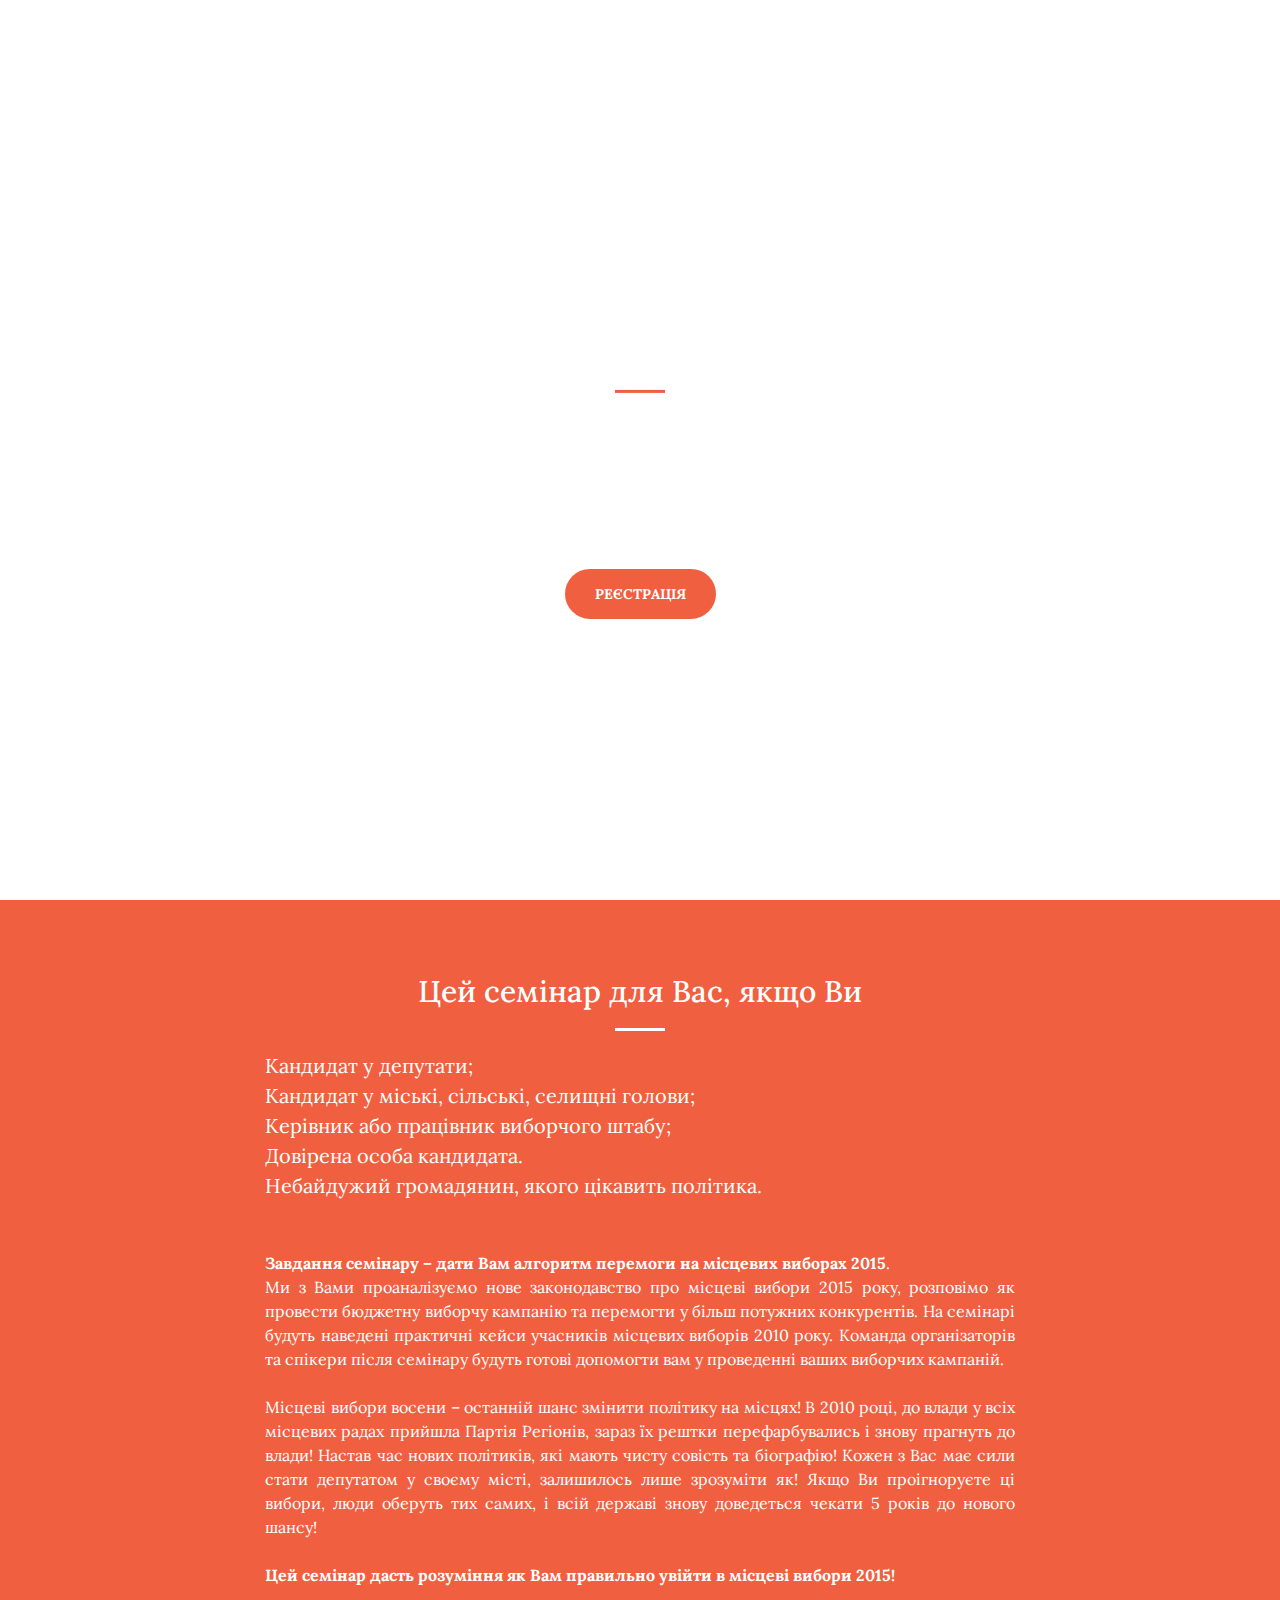
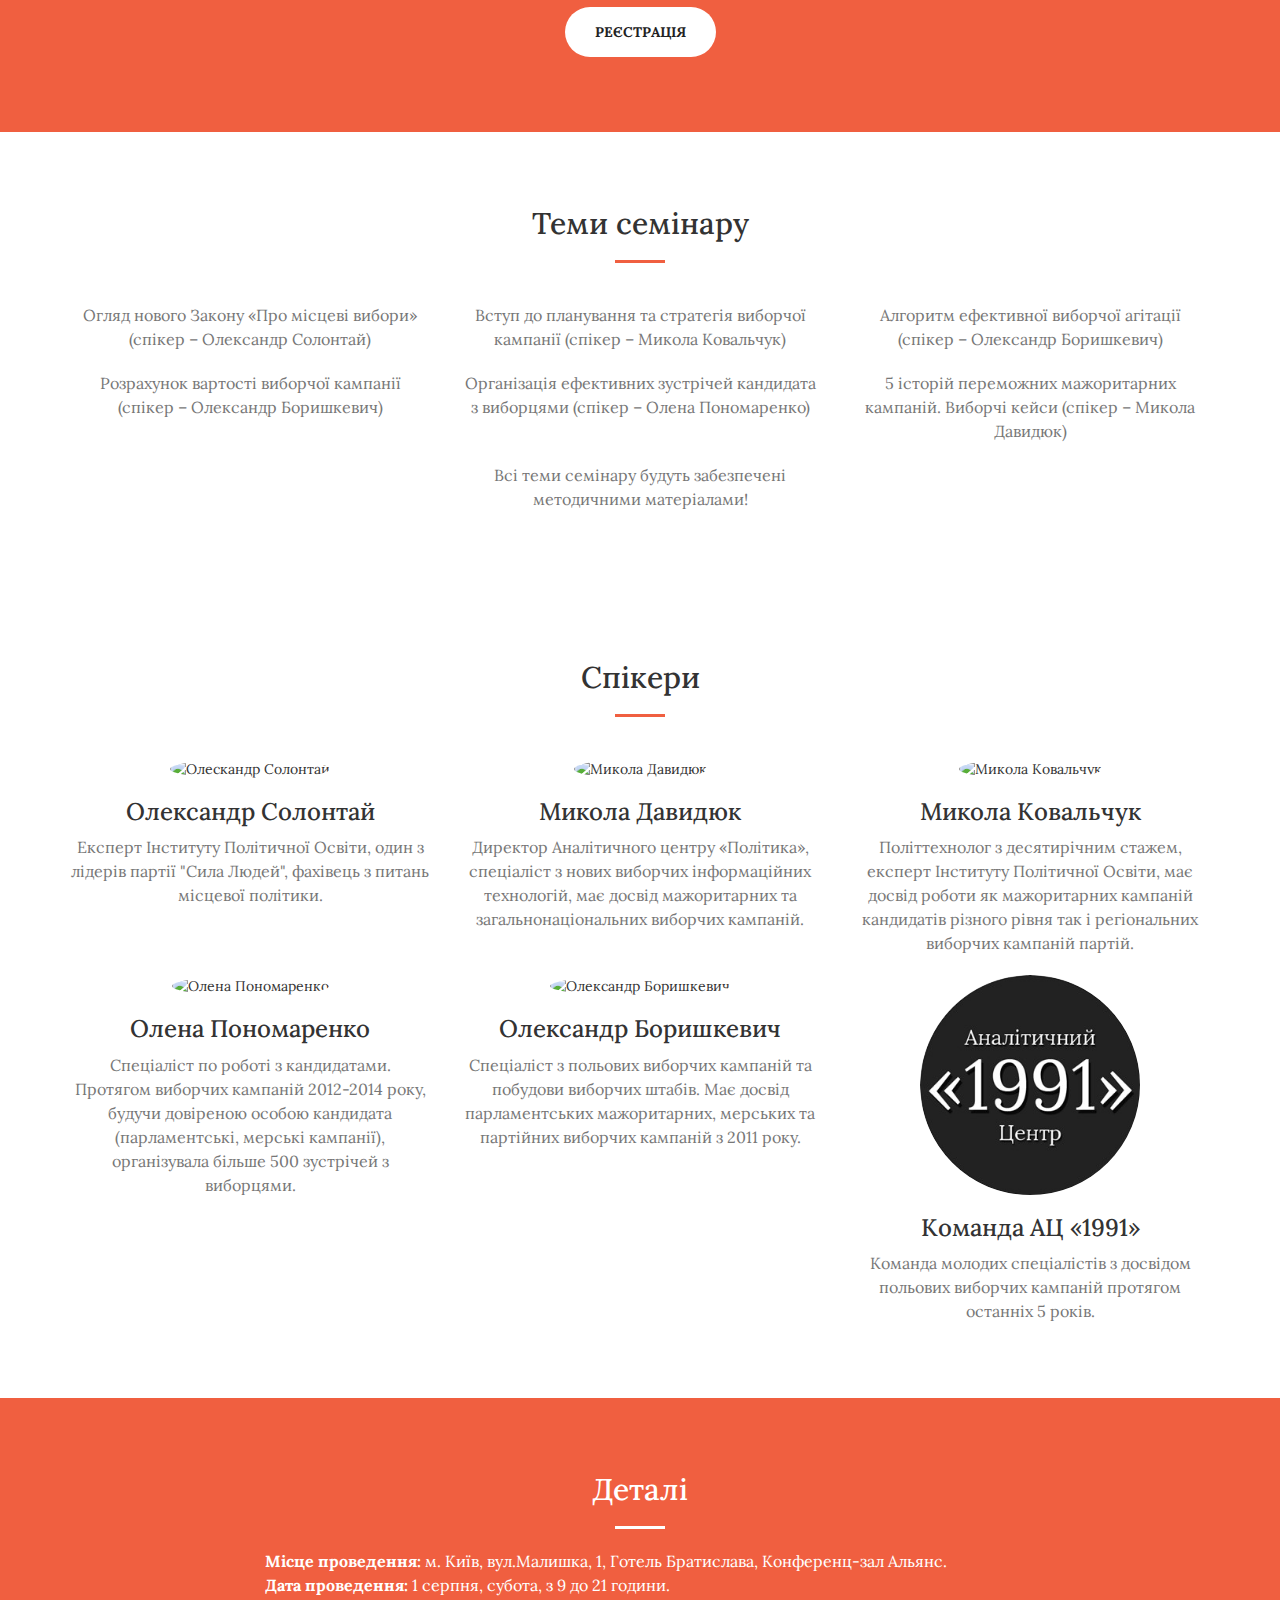
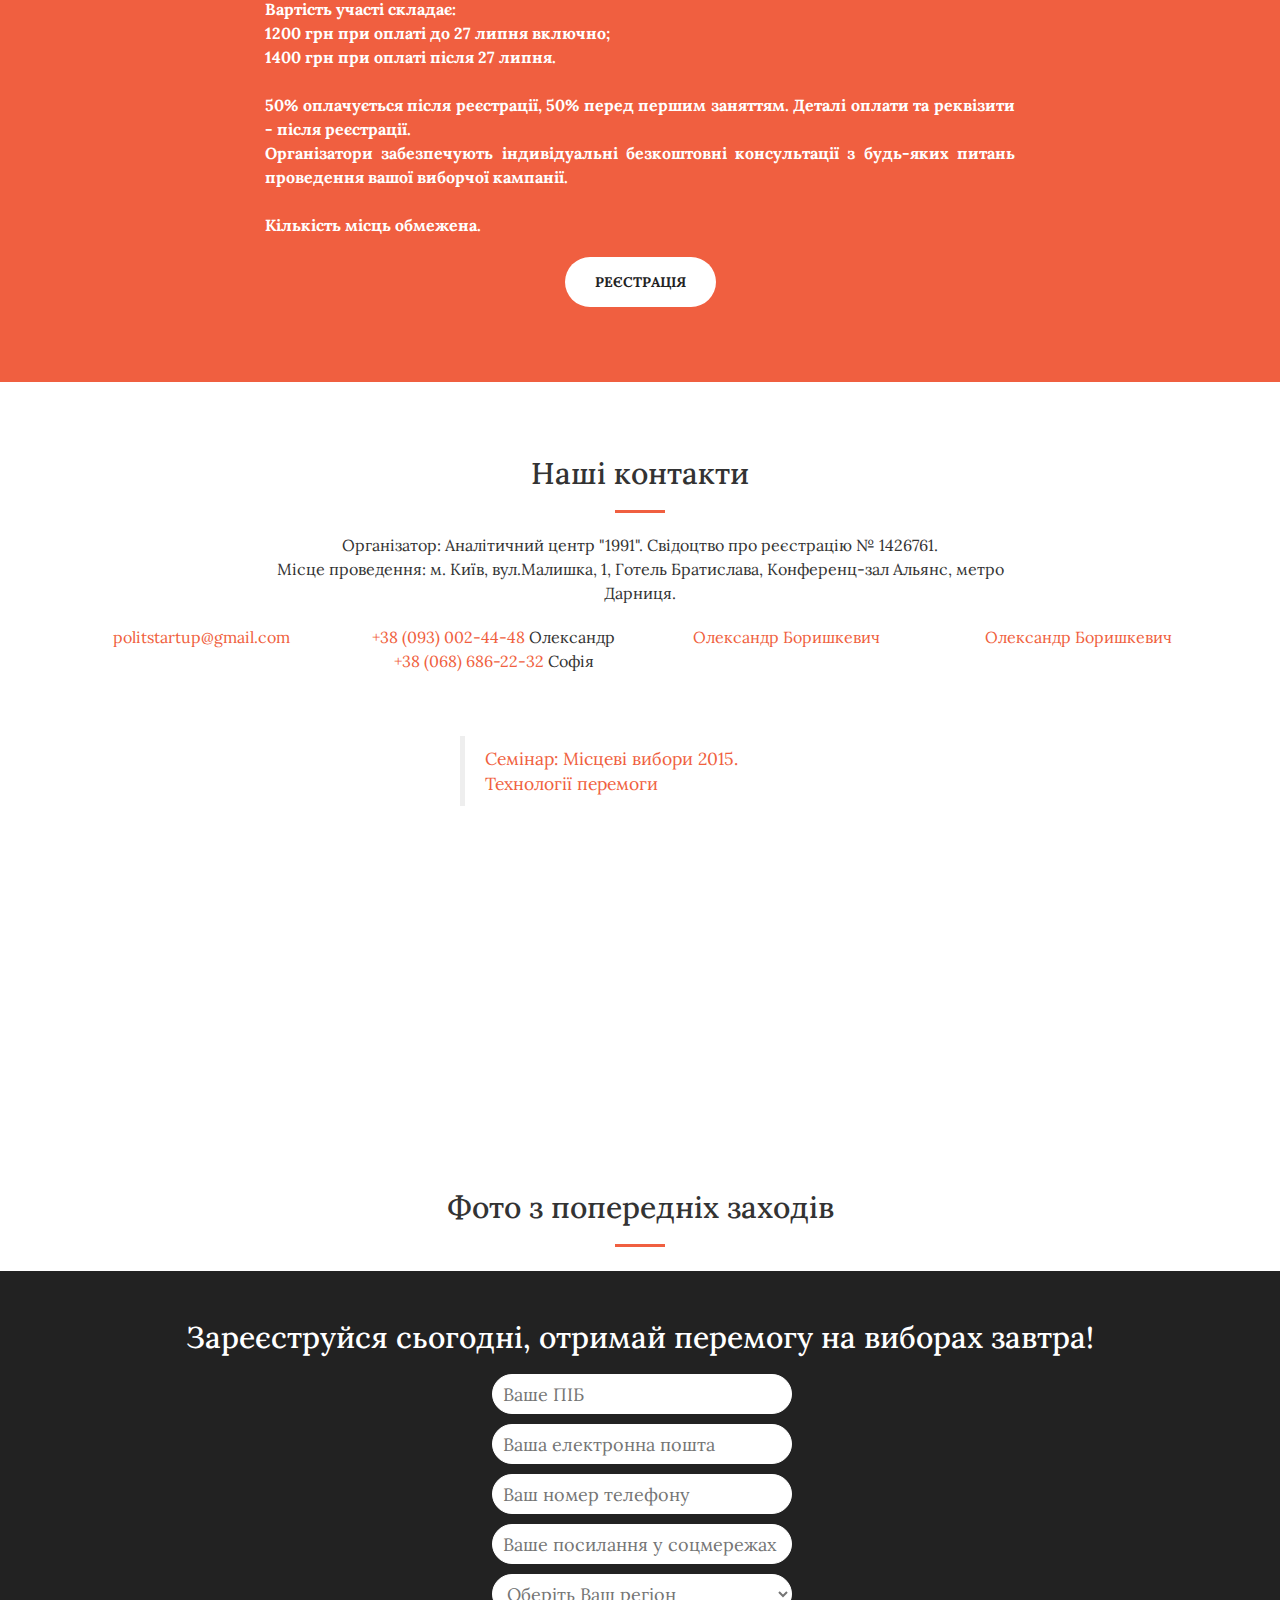
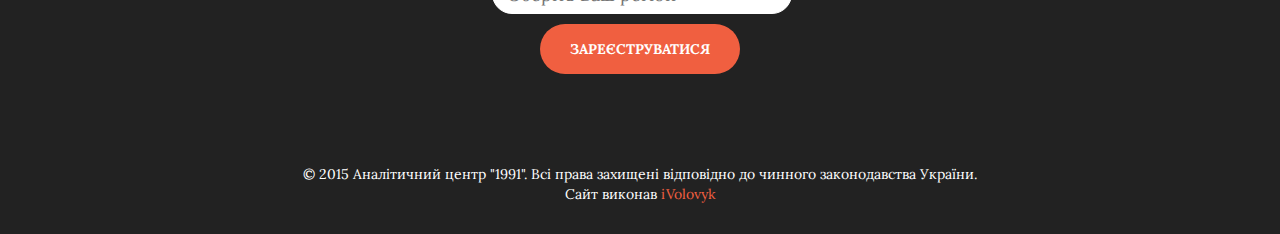
==== commit bdc8a2bd: "Правки" ====
--- a/index.html
+++ b/index.html
@@ -7,7 +7,7 @@
     <meta http-equiv="X-UA-Compatible" content="IE=edge">
     <meta name="viewport" content="width=device-width, initial-scale=1">
     <meta name="description" content="1 серпня, в Києві, ми розповімо як провести бюджетну виборчу кампанію та перемогти у більш потужних конкурентів. Завдання семінару – дати Вам алгоритм перемоги на місцевих виборах 2015.">
-    <meta name="keywords" content="місцеві вибори, вибори семінар, семінар, політичний стартап,  выбори семинар, местные выборы, политический стартап, технологии победы, технології перемоги, победить на выборах, перемогти на виборах">
+    <meta name="keywords" content="місцеві вибори, вибори, семінар, політичний стартап, выбори, семинар, местные выборы, политический стартап, технологии победы, технології перемоги, победить на выборах, перемогти на виборах, виборы 2015, вибори 2015, закон про місцеві вибори, закон про місцеві вибори 2015, новий закон про місцеві вибори, закон о местных выборах  2015, новый закон о местных выборах, закон о местных выборах, кандидат, политическая реклама, політична реклама, як стати депутатом, як стати політиком, как стать депутатом, как стать политиком, політичні технології, политические технологи, книги о политике, політична література, політтехнолог, политтехнолог">
     <meta name="author" content="iVolovyk">
 
     <link rel="shortcut icon" href="img/favicon/favicon2.png" type="image/x-icon">
@@ -42,6 +42,44 @@
         <script src="https://oss.maxcdn.com/libs/html5shiv/3.7.0/html5shiv.js"></script>
         <script src="https://oss.maxcdn.com/libs/respond.js/1.4.2/respond.min.js"></script>
     <![endif]-->
+
+    <!--Facebook Widget-->    
+        <div id="fb-root"></div>
+            <script>(function(d, s, id) {
+              var js, fjs = d.getElementsByTagName(s)[0];
+              if (d.getElementById(id)) return;
+              js = d.createElement(s); js.id = id;
+              js.src = "//connect.facebook.net/ru_RU/sdk.js#xfbml=1&version=v2.4";
+              fjs.parentNode.insertBefore(js, fjs);
+            }(document, 'script', 'facebook-jssdk'));
+            </script>
+
+    <!--Google Analitics-->
+        <script>
+            (function(i,s,o,g,r,a,m){i['GoogleAnalyticsObject']=r;i[r]=i[r]||function(){
+            (i[r].q=i[r].q||[]).push(arguments)},i[r].l=1*new Date();a=s.createElement(o),
+            m=s.getElementsByTagName(o)[0];a.async=1;a.src=g;m.parentNode.insertBefore(a,m)
+            })(window,document,'script','//www.google-analytics.com/analytics.js','ga');
+
+            ga('create', 'UA-65290051-1', 'auto');
+            ga('send', 'pageview');
+        </script>
+    <!--Google Analitics-->
+    
+    <!--Share buttons-->
+ 
+
+<script type="text/javascript">(function(w,doc) {
+if (!w.__utlWdgt ) {
+    w.__utlWdgt = true;
+    var d = doc, s = d.createElement('script'), g = 'getElementsByTagName';
+    s.type = 'text/javascript'; s.charset='UTF-8'; s.async = true;
+    s.src = ('https:' == w.location.protocol ? 'https' : 'http')  + '://w.uptolike.com/widgets/v1/uptolike.js';
+    var h=d[g]('body')[0];
+    h.appendChild(s);
+}})(window,document);
+</script>
+
 
 </head>
 
@@ -112,12 +150,12 @@
                     <p class="text-faded-cutom"><i class="fa fa-check-square-o"></i> Кандидат у депутати;<br/>
                     <i class="fa fa-check-square-o"></i> Кандидат у міські, сільські, селищні голови;<br/>
                     <i class="fa fa-check-square-o"></i> Керівник або працівник виборчого штабу;<br/>
-                    <i class="fa fa-check-square-o"></i> Довірена особа кандидата.<br/><br/></p>
+                    <i class="fa fa-check-square-o"></i> Довірена особа кандидата.<br/>
+                    <i class="fa fa-check-square-o"></i> Небайдужий громадянин, якого цікавить політика.<br/><br/></p>
                     <p class="text-faded"><span>Завдання семінару – дати Вам алгоритм перемоги на місцевих виборах 2015</span>.<br/>
-                    Ми розповімо як провести бюджетну виборчу кампанію та перемогти у більш потужних конкурентів. На семінарі будуть наведені практичні кейси учасників місцевих виборів 2010 року. Команда організаторів та спікери після семінару будуть готові допомогти вам у проведенні ваших виборчих кампаній.<br/><br/>
+                    Ми з Вами проаналізуємо нове законодавство про місцеві вибори 2015 року, розповімо як провести бюджетну виборчу кампанію та перемогти у більш потужних конкурентів. На семінарі будуть наведені практичні кейси учасників місцевих виборів 2010 року. Команда організаторів та спікери після семінару будуть готові допомогти вам у проведенні ваших виборчих кампаній.<br/><br/>
                     Місцеві вибори восени – останній шанс змінити політику на місцях! В 2010 році, до влади у всіх місцевих радах прийшла Партія Регіонів, зараз їх рештки перефарбувались і знову прагнуть до влади! Настав час нових політиків, які мають чисту совість та біографію! Кожен з Вас має сили стати депутатом у своєму місті, залишилось лише зрозуміти як! Якщо Ви проігноруєте ці вибори, люди оберуть тих самих, і всій державі знову доведеться чекати 5 років до нового шансу!<br/><br/>
-                    <span>На семінарі ми розповімо, як робляться місцеві вибори, і що потрібно зробити, щоб Ви перемогли і стали місцевою владою, яка змінить своє місто і нашу державу!</span> 
-
+                    <span>Цей семінар дасть розуміння як Вам правильно увійти в місцеві вибори 2015!</span>
                     </p>
                     <a href="#registration" class="btn btn-default btn-xl page-scroll">Реєстрація</a>
                 </div>
@@ -136,91 +174,55 @@
         </div>
         <div class="container">
             <div class="row">
-                <div class="col-lg-3 col-md-6 text-center">
-                    <div class="service-box">
-                        <i class="fa fa-4x fa-star wow bounceIn text-primary"></i>
+                <div class="col-lg-4 col-md-4 col-sm-6 text-center">
+                    <div class="service-box">
+                        <i class="fa fa-4x fa-search wow bounceIn text-primary"></i>
                         <h3></h3>
-                        <p class="text-muted">Вибір суб’єкта висування та позиціонування.</p>
-                    </div>
-                </div>
-                <div class="col-lg-3 col-md-6 text-center">
-                    <div class="service-box">
-                        <i class="fa fa-4x fa-user-plus wow bounceIn text-primary" data-wow-delay=".1s"></i>
+                        <p class="text-muted">Огляд нового Закону «Про місцеві вибори» (спікер – Олександр Солонтай)</p>
+                    </div>
+                </div>
+                <div class="col-lg-4 col-md-4 col-sm-6 text-center">
+                    <div class="service-box">
+                        <i class="fa fa-4x fa-calendar wow bounceIn text-primary" data-wow-delay=".1s"></i>
                         <h3></h3>
-                        <p class="text-muted">Реєстрація кандидата.</p>
-                    </div>
-                </div>
-                <div class="col-lg-3 col-md-6 text-center">
-                    <div class="service-box">
-                        <i class="fa fa-4x fa-money wow bounceIn text-primary" data-wow-delay=".2s"></i>
+                        <p class="text-muted">Вступ до планування та стратегія виборчої кампанії (спікер – Микола Ковальчук)</p>
+                    </div>
+                </div>
+                <div class="col-lg-4 col-md-4 col-sm-6 text-center">
+                    <div class="service-box">
+                        <i class="fa fa-4x fa-bullhorn wow bounceIn text-primary" data-wow-delay=".2s"></i>
                         <h3></h3>
-                        <p class="text-muted">Розрахунок вартості виборчої кампанії.</p>
+                        <p class="text-muted">Алгоритм ефективної виборчої агітації (спікер – Олександр Боришкевич)</p>
+                    </div>
+                </div>
+                <div class="col-lg-4 col-md-4 col-sm-6 text-center">
+                    <div class="service-box">
+                        <i class="fa fa-4x fa-money wow bounceIn text-primary"></i>
+                        <h3></h3>
+                        <p class="text-muted">Розрахунок вартості виборчої кампанії (спікер – Олександр Боришкевич)</p>
                     </div>
                 </div>           
-                <div class="col-lg-3 col-md-6 text-center">
-                    <div class="service-box">
-                        <i class="fa fa-4x fa-calendar wow bounceIn text-primary" data-wow-delay=".3s"></i>
+                <div class="col-lg-4 col-md-4 col-sm-6 text-center">
+                    <div class="service-box">
+                        <i class="fa fa-4x fa-thumbs-o-up wow bounceIn text-primary" data-wow-delay=".1s"></i>
                         <h3></h3>
-                        <p class="text-muted">Планування та стратегія виборчої кампанії.</p>
-                    </div>
-                </div>
-            </div>
-        </div>
-        <div class="container">
-            <div class="row">
-                <div class="col-lg-3 col-md-6 text-center">
-                    <div class="service-box">
-                        <i class="fa fa-4x fa-bar-chart wow bounceIn text-primary"></i>
+                        <p class="text-muted">Організація ефективних зустрічей кандидата з виборцями (спікер – Олена Пономаренко)</p>
+                    </div>
+                </div>
+                <div class="col-lg-4 col-md-4 col-sm-6 text-center">
+                    <div class="service-box">
+                        <i class="fa fa-4x fa-briefcase wow bounceIn text-primary" data-wow-delay=".2s"></i>
                         <h3></h3>
-                        <p class="text-muted">Ефективність  виборчих технологій.</p>
-                    </div>
-                </div>
-                <div class="col-lg-3 col-md-6 text-center">
-                    <div class="service-box">
-                        <i class="fa fa-4x fa-users wow bounceIn text-primary" data-wow-delay=".1s"></i>
-                        <h3></h3>
-                        <p class="text-muted">Формування штабу кандидата.</p>
-                    </div>
-                </div>
-                <div class="col-lg-3 col-md-6 text-center">
-                    <div class="service-box">
-                        <i class="fa fa-4x fa-thumbs-o-up wow bounceIn text-primary" data-wow-delay=".2s"></i>
-                        <h3></h3>
-                        <p class="text-muted">Організація ефективних зустрічей кандидата з виборцями.</p>
-                    </div>
-                </div>
-                <div class="col-lg-3 col-md-6 text-center">
-                    <div class="service-box">
-                        <i class="fa fa-4x fa-eye wow bounceIn text-primary" data-wow-delay=".3s"></i>
-                        <h3></h3>
-                        <p class="text-muted">Організація захисту голосування.</p>
-                    </div>
-                </div>
-            </div>
-        </div>
-        <div class="container">
-            <div class="row">
-                <div class="col-lg-6 col-md-6 text-center">
-                    <div class="service-box">
-                        <i class="fa fa-4x fa-briefcase wow bounceIn text-primary"></i>
-                        <h3></h3>
-                        <p class="text-muted">5 історій переможних мажоритарних кампаній.</p>
-                    </div>
-                </div>
-                <div class="col-lg-6 col-md-6 text-center">
-                    <div class="service-box">
-                        <i class="fa fa-4x fa-trophy wow bounceIn text-primary" data-wow-delay=".1s"></i>
-                        <h3></h3>
-                        <p class="text-muted">АЛГОРИТМ успішної бюджетної виборчої кампанії!</p>
-                    </div>
-                </div>
-            </div>
-        </div>
-        <div class="container">
-            <div class="row">
-            <div class="col-lg-12 text-center">
-                    <div class="service-box">
-                        <i class="fa fa-4x fa-exclamation-circle wow bounceIn text-primary" data-wow-delay=".2s"></i>
+                        <p class="text-muted">5 історій переможних мажоритарних кампаній. Виборчі кейси (спікер – Микола Давидюк)</p>
+                    </div>
+                </div>
+            </div>
+        </div>
+        <div class="container">
+            <div class="row">
+                <div class="col-lg-12 text-center">
+                    <div class="service-box">
+                        <i class="fa fa-4x fa-exclamation-circle wow bounceIn text-primary" data-wow-delay=".1s"></i>
                         <h3></h3>
                         <p class="text-muted">Всі теми семінару будуть забезпечені методичними матеріалами!</p>
                     </div>
@@ -240,28 +242,42 @@
         </div>
         <div class="container">
             <div class="row">
-                <div class="col-lg-3 col-md-6 col-sm-6 text-center">
+                <div class="col-lg-4 col-md-6 col-sm-6 text-center">
+                    <div class="service-box">
+                        <img src="img/speakers/solontay.jpg" alt="Олескандр Солонтай" class="speaker">
+                        <h3>Олекcандр Солонтай</h3>
+                        <p class="text-muted">Експерт Інституту Політичної Освіти, один з лідерів партії "Сила Людей", фахівець з питань місцевої політики.</p>
+                    </div>
+                </div>           
+                <div class="col-lg-4 col-md-6 col-sm-6 text-center">
+                    <div class="service-box">
+                        <img src="img/speakers/davydiuk.jpg" alt="Микола Давидюк" class="speaker">
+                        <h3>Микола Давидюк</h3>
+                        <p class="text-muted">Директор Аналітичного центру «Політика», спеціаліст з нових виборчих інформаційних технологій, має досвід мажоритарних та загальнонаціональних виборчих кампаній.</p>
+                    </div>
+                </div>
+                <div class="col-lg-4 col-md-6 col-sm-6 text-center">
                     <div class="service-box">
                         <img src="img/speakers/kovalchuk.jpg" alt="Микола Ковальчук" class="speaker">
                         <h3>Микола Ковальчук</h3>
                         <p class="text-muted">Політтехнолог з десятирічним стажем, експерт Інституту Політичної Освіти, має досвід роботи як мажоритарних кампаній кандидатів різного рівня так і регіональних виборчих кампаній партій.</p>
                     </div>
                 </div>
-                <div class="col-lg-3 col-md-6 col-sm-6 text-center">
-                    <div class="service-box">
-                        <img src="img/speakers/solontay.jpg" alt="Олескандр Солонтай" class="speaker">
-                        <h3>Олекcандр Солонтай</h3>
-                        <p class="text-muted">Політтехнолог, експерт Інституту Політичної Освіти, засновник політичної партії «Сила Людей», один з найкращих експертів в Україні з питань місцевої політики.</p>
-                    </div>
-                </div>           
-                <div class="col-lg-3 col-md-6 col-sm-6 text-center">
-                    <div class="service-box">
-                        <img src="img/speakers/davydiuk.jpg" alt="Микола Давидюк" class="speaker">
-                        <h3>Микола Давидюк</h3>
-                        <p class="text-muted">Директор Аналітичного центру «Політика», спеціаліст з нових виборчих інформаційних технологій, має досвід мажоритарних та загальнонаціональних виборчих кампаній.</p>
-                    </div>
-                </div>
-                <div class="col-lg-3 col-md-6 col-sm-6 text-center">
+                <div class="col-lg-4 col-md-6 col-sm-6 text-center">
+                    <div class="service-box">
+                        <img src="img/speakers/ponomarenko.jpg" alt="Олена Пономаренко" class="speaker">
+                        <h3>Олена Пономаренко</h3>
+                        <p class="text-muted">Спеціаліст по роботі з кандидатами. Протягом виборчих кампаній 2012-2014 року, будучи довіреною особою кандидата (парламентські, мерські кампанії), організувала більше 500 зустрічей з виборцями.</p>
+                    </div>
+                </div>
+                <div class="col-lg-4 col-md-6 col-sm-6 text-center">
+                    <div class="service-box">
+                        <img src="img/speakers/boryshkevych2.jpg" alt="Олександр Боришкевич" class="speaker">
+                        <h3>Олександр Боришкевич</h3>
+                        <p class="text-muted">Спеціаліст з польових виборчих кампаній та побудови виборчих штабів. Має досвід парламентських мажоритарних,  мерських та партійних виборчих кампаній з 2011 року.</p>
+                    </div>
+                </div>
+                <div class="col-lg-4 col-md-6 col-sm-6 text-center">
                     <div class="service-box">
                         <img src="img/speakers/1991.jpg" alt="" class="speaker">
                         <h3>Команда АЦ «1991»</h3>
@@ -278,11 +294,9 @@
                 <div class="col-lg-8 col-lg-offset-2 text-center">
                     <h2 class="section-heading">Деталі</h2>
                     <hr class="light">
-                    <p class="text-faded"><span>Місце проведення:</span> м. Київ, Проспект Голосіївський, 87, Конференц-зал Голосієво.<br/>
-                    <span>Дати проведення:</span> 1 серпня, субота, з 9 до 21 години.<br/>
+                    <p class="text-faded"><span>Місце проведення:</span> м. Київ, вул.Малишка, 1, Готель Братислава, Конференц-зал Альянс.<br/>
+                    <span>Дата проведення:</span> 1 серпня, субота, з 9 до 21 години.<br/>
                     <span>Вартість участі cкладає:<br/>
-                    <i class="fa fa-check-square-o"></i> 800 грн при оплаті до 15 липня;<br/>
-                    <i class="fa fa-check-square-o"></i> 1000 грн при оплаті до 22 липня;<br/>
                     <i class="fa fa-check-square-o"></i> 1200 грн при оплаті до 27 липня включно;<br/>
                     <i class="fa fa-check-square-o"></i> 1400 грн при оплаті після 27 липня.<br/><br/>
                     50% оплачується після реєстрації, 50% перед першим заняттям. Деталі оплати та реквізити - після реєстрації.<br/>
@@ -302,33 +316,46 @@
                     <h2 class="section-heading">Наші контакти</h2>
                     <hr class="primary">
                     <p>Організатор: Аналітичний центр "1991". Свідоцтво про реєстрацію № 1426761.<br/>
-                    Місце проведення: м. Київ, Проспект Голосіївський, 87, Конференц-зал Голосієво, метро Голосіївська. <a href="img/hall.jpg" class="review">Переглянути фото.</a></p>
-                </div>
-                <div class="col-lg-3 col-md-3 text-center">
+                    Місце проведення: м. Київ, вул.Малишка, 1, Готель Братислава, Конференц-зал Альянс, метро Дарниця.
+                </div>
+                <div class="col-lg-3 col-md-6 col-sm-6 text-center">
+                    <i class="fa fa-envelope-o fa-3x wow bounceIn" data-wow-delay=".1s"></i>
+                    <p><a href="mailto:politstartup@gmail.com">politstartup@gmail.com</a></p>
+                </div>
+                <div class="col-lg-3 col-md-6 col-sm-6 text-center">
                     <i class="fa fa-phone fa-3x wow bounceIn"></i>
                     <p><a href="tel:+380930024448">+38 (093) 002-44-48</a> Олександр<br/>
                     <a href="tel:+380686862232">+38 (068) 686-22-32</a> Софія</p>
                 </div>
-                <div class="col-lg-3 col-md-3 text-center">
-                    <i class="fa fa-envelope-o fa-3x wow bounceIn" data-wow-delay=".1s"></i>
-                    <p><a href="mailto:politstartup@gmail.com">politstartup@gmail.com</a></p>
-                </div>
-                <div class="col-lg-3 col-md-3 text-center">
+                <div class="col-lg-3 col-md-6 col-sm-6 text-center">
                     <i class="fa fa-facebook-official fa-3x wow bounceIn" data-wow-delay=".2s"></i>
                     <p><a href="https://www.facebook.com/Borishkevich.Sasha" target="_blank">Олександр Боришкевич</a></p>
                 </div>
-                <div class="col-lg-3 col-md-3 text-center">
+                <div class="col-lg-3 col-md-6 col-sm-6 text-center">
                     <i class="fa fa-vk fa-3x wow bounceIn" data-wow-delay=".3s"></i>
                     <p><a href="http://vk.com/nardep__ua" target="_blank">Олександр Боришкевич</a></p>
                 </div>
             </div>
-            <div class="col-lg-5 col-md-5 col-sm-6 col-lg-offset-1 col-md-offset-1">
+        </div>
+        <div class="container">
+            <div class="row">
+                <div class="col-md-3 col-sm-6">
+                    <hr class="light">
                     <div id="vk_groups"></div>
                         <script type="text/javascript"> VK.Widgets.Group("vk_groups", {mode: 0, width: "285", height: "300", color1: 'FFFFFF', color2: '2B587A', color3: '5B7FA6'}, 69089724);
                         </script>
-            </div>
-            <div class="col-lg-5 col-md-5 col-sm-6 col-lg-offset-1 col-md-offset-1">
-                    <iframe src="https://www.google.com/maps/embed?pb=!1m18!1m12!1m3!1d5086.948382072944!2d30.509959848458323!3d50.394998497633715!2m3!1f0!2f0!3f0!3m2!1i1024!2i768!4f13.1!3m3!1m2!1s0x40d4c8c9d12149ad%3A0xb436fa0dadd0887c!2z0L_RgNC-0YHQvy4g0JPQvtC70L7RgdGW0ZfQstGB0YzQutC40LksIDg3LCDQmtC40ZfQsg!5e0!3m2!1sru!2sua!4v1436654152917" width="285" height="300" frameborder="0" style="border:0" allowfullscreen></iframe>
+                </div>
+                <div class="col-md-4 col-sm-5 col-sm-offset-1">
+                    <hr class="light">
+                    <div class="fb-page" data-href="https://www.facebook.com/pages/%D0%93%D1%80%D0%BE%D0%BC%D0%B0%D0%B4%D1%81%D1%8C%D0%BA%D0%B8%D0%B9-%D1%80%D1%83%D1%85-1991-%D0%9F%D0%BE%D0%BA%D0%BE%D0%BB%D1%96%D0%BD%D0%BD%D1%8F-%D0%9D%D0%B5%D0%B7%D0%B0%D0%BB%D0%B5%D0%B6%D0%BD%D0%B8%D1%85/799727690047488" data-width="285" data-height="300" data-small-header="true" data-adapt-container-width="true" data-hide-cover="false" data-show-facepile="true" data-show-posts="true"><div class="fb-xfbml-parse-ignore"><blockquote cite="https://www.facebook.com/pages/%D0%93%D1%80%D0%BE%D0%BC%D0%B0%D0%B4%D1%81%D1%8C%D0%BA%D0%B8%D0%B9-%D1%80%D1%83%D1%85-1991-%D0%9F%D0%BE%D0%BA%D0%BE%D0%BB%D1%96%D0%BD%D0%BD%D1%8F-%D0%9D%D0%B5%D0%B7%D0%B0%D0%BB%D0%B5%D0%B6%D0%BD%D0%B8%D1%85/799727690047488"><a href="https://www.facebook.com/pages/%D0%93%D1%80%D0%BE%D0%BC%D0%B0%D0%B4%D1%81%D1%8C%D0%BA%D0%B8%D0%B9-%D1%80%D1%83%D1%85-1991-%D0%9F%D0%BE%D0%BA%D0%BE%D0%BB%D1%96%D0%BD%D0%BD%D1%8F-%D0%9D%D0%B5%D0%B7%D0%B0%D0%BB%D0%B5%D0%B6%D0%BD%D0%B8%D1%85/799727690047488">Семінар: Місцеві вибори 2015. Технології перемоги</a></blockquote></div></div>
+                </div>
+           
+                <div class="col-md-4 col-sm-12">
+                    <hr class="light">
+                    <div class="map_contact">
+                        <iframe src="https://www.google.com/maps/embed?pb=!1m18!1m12!1m3!1d5080.2771802199395!2d30.609746822753923!3d50.45714387959427!2m3!1f0!2f0!3f0!3m2!1i1024!2i768!4f13.1!3m3!1m2!1s0x40d4cffc9bc1f111%3A0xba269784e1efa105!2z0LLRg9C7LiDQkNC90LTRgNGW0Y8g0JzQsNC70LjRiNC60LAsIDEsINCa0LjRl9CyLCAwMjAwMA!5e0!3m2!1sru!2sua!4v1437644838174" width="100%" height="300" frameborder="0" style="border:0" allowfullscreen></iframe>
+                    </div>
+                </div>
             </div>
         </div>
     </section>
@@ -547,67 +574,72 @@
         <div class="container text-center">
             <div class="call-to-action">
                 <h2>Зареєструйся сьогодні, отримай перемогу на виборах завтра!</h2>
-                
-                <form action="https://docs.google.com/forms/d/1zMauOhYapQIV5-t_zDEsSe-3vjfrzFTCickmaBVvPeo/formResponse" method="POST" id="ss-form" target="_self" onsubmit="">
+                <script type="text/javascript">var submitted=false;</script>
+                <iframe name="hidden_iframe" id="hidden_iframe"
+                style="display:none;" onload="if(submitted)
+                {window.location='payment.html';}"></iframe>
+                <form action="https://docs.google.com/forms/d/1zMauOhYapQIV5-t_zDEsSe-3vjfrzFTCickmaBVvPeo/formResponse" method="post"
+                target="hidden_iframe" onsubmit="submitted=true;">
+                <!--<form action="https://docs.google.com/forms/d/1zMauOhYapQIV5-t_zDEsSe-3vjfrzFTCickmaBVvPeo/formResponse" method="POST" id="ss-form" target="_self" onsubmit="">-->
                     <ol role="list" class="ss-question-list" style="padding-left: 0">
-<div class="ss-form-question errorbox-good" role="listitem">
-<div dir="ltr" class="ss-item ss-item-required ss-text"><div class="ss-form-entry">
-<label class="ss-q-item-label" for="entry_1887762427"><div class="ss-q-title">
-<label for="itemView.getDomIdToLabel()" aria-label="Обязательное поле"></label>
-<span class="ss-required-asterisk" aria-hidden="true"></span></div>
-<div class="ss-q-help ss-secondary-text" dir="ltr"></div></label>
-<input type="text" name="entry.1887762427" value="" class="ss-q-short" id="entry_1887762427" dir="auto" aria-label="Ваше ПІБ  " aria-required="true" required="" title="" placeholder="Ваше ПІБ">
-<div class="error-message" id="1491439191_errorMessage"></div>
-
-</div></div></div> <div class="ss-form-question errorbox-good" role="listitem">
-<div dir="ltr" class="ss-item ss-item-required ss-text"><div class="ss-form-entry">
-<label class="ss-q-item-label" for="entry_1609846633"><div class="ss-q-title">
-
-<label for="itemView.getDomIdToLabel()" aria-label="Обязательное поле"></label>
-<span class="ss-required-asterisk" aria-hidden="true"></span></div>
-<div class="ss-q-help ss-secondary-text" dir="ltr"></div></label>
-<input type="text" name="entry.1609846633" value="" class="ss-q-short" id="entry_1609846633" dir="auto" aria-label="Ваша електронна пошта  " aria-required="true" required="" title="" placeholder="Ваша електронна пошта">
-<div class="error-message" id="1591817302_errorMessage"></div>
-
-</div></div></div> <div class="ss-form-question errorbox-good" role="listitem">
-<div dir="ltr" class="ss-item ss-item-required ss-text"><div class="ss-form-entry">
-<label class="ss-q-item-label" for="entry_198981860"><div class="ss-q-title">
-<label for="itemView.getDomIdToLabel()" aria-label="Обязательное поле"></label>
-<span class="ss-required-asterisk" aria-hidden="true"></span></div>
-<div class="ss-q-help ss-secondary-text" dir="ltr"></div></label>
-<input type="text" name="entry.198981860" value="" class="ss-q-short" id="entry_198981860" dir="auto" aria-label="Ваш телефон У форматі: ххх-ххх-хх-хх " aria-required="true" required="" title="" placeholder="Ваш номер телефону">
-<div class="error-message" id="757995071_errorMessage"></div>
-
-</div></div></div> <div class="ss-form-question errorbox-good" role="listitem">
-<div dir="ltr" class="ss-item ss-item-required ss-text"><div class="ss-form-entry">
-<label class="ss-q-item-label" for="entry_2098983211"><div class="ss-q-title">
-<label for="itemView.getDomIdToLabel()" aria-label="Обязательное поле"></label>
-<span class="ss-required-asterisk" aria-hidden="true"></span></div>
-<div class="ss-q-help ss-secondary-text" dir="ltr"><a href="https://www.google.com/url?q=https%3A%2F%2Fvk.com%2Fid21605485&amp;sa=D&amp;sntz=1&amp;usg=AFQjCNGUUbMhHIuvmTOhMwetYbJNeqIeQg"></a></div></label>
-<input type="text" name="entry.2098983211" value="" class="ss-q-short" id="entry_2098983211" dir="auto" aria-label="Ваше посилання у соціальних мережах (Вконтакті або Facebook) У форматі: https://vk.com/id21605485 " aria-required="true" required="" title="" placeholder="Ваше посилання у соцмережах">
-<div class="error-message" id="1330887473_errorMessage"></div>
-
-</div></div></div> <div class="ss-form-question errorbox-good" role="listitem">
-<div dir="ltr" class="ss-item ss-item-required ss-select"><div class="ss-form-entry">
-<label class="ss-q-item-label" for="entry_1708994090"><div class="ss-q-title">
-<label for="itemView.getDomIdToLabel()" aria-label="Обязательное поле"></label>
-<span class="ss-required-asterisk" aria-hidden="true"></span></div>
-<div class="ss-q-help ss-secondary-text" dir="ltr"></div></label>
-<select name="entry.1708994090" id="entry_1708994090" aria-label="Ваш регіон  " aria-required="true" required="" ><option value="">Оберіть Ваш регіон</option>
-<option value="м.Київ">м.Київ</option> <option value="Вінницька область">Вінницька область</option> <option value="Волинська область">Волинська область</option> <option value="Дніпропетровська область">Дніпропетровська область</option> <option value="Донецька&nbsp;область">Донецька&nbsp;область</option> <option value="Житомирська область">Житомирська область</option> <option value="Закарпатська область">Закарпатська область</option> <option value="Запорізька область">Запорізька область</option> <option value="Івано-Франківська область">Івано-Франківська область</option> <option value="Київська область">Київська область</option> <option value="Кіровоградська область">Кіровоградська область</option> <option value="Луганська область">Луганська область</option> <option value="Львівська область">Львівська область</option> <option value="Миколаївська область">Миколаївська область</option> <option value="Одеська область">Одеська область</option> <option value="Полтавська область">Полтавська область</option> <option value="Рівненська область">Рівненська область</option> <option value="Сумська область">Сумська область</option> <option value="Тернопільська&nbsp;область">Тернопільська&nbsp;область</option> <option value="Харківська&nbsp;область">Харківська&nbsp;область</option> <option value="Херсонська&nbsp;область">Херсонська&nbsp;область</option> <option value="Хмельницька&nbsp;область">Хмельницька&nbsp;область</option> <option value="Черкаська&nbsp;область">Черкаська&nbsp;область</option> <option value="Чернівецька&nbsp;область">Чернівецька&nbsp;область</option> <option value="Чернігівська&nbsp;область">Чернігівська&nbsp;область</option> <option value="АР Крим">АР Крим</option></select>
-
-<input type="hidden" name="draftResponse" value="[,,&quot;-1682981026671896034&quot;]
-">
-<input type="hidden" name="pageHistory" value="0">
-
-
-<input type="hidden" name="fbzx" value="-1682981026671896034">
-
-<br/>
-
-<input type="submit" name="submit" value="ЗАРЕЄСТРУВАТИСЯ" id="ss-submit" class="jfk-button jfk-button-action btn btn-primary btn-xl wow tada" >
-
-   </ol>
+                    <div class="ss-form-question errorbox-good" role="listitem">
+                    <div dir="ltr" class="ss-item ss-item-required ss-text"><div class="ss-form-entry">
+                    <label class="ss-q-item-label" for="entry_1887762427"><div class="ss-q-title">
+                    <label for="itemView.getDomIdToLabel()" aria-label="Обязательное поле"></label>
+                    <span class="ss-required-asterisk" aria-hidden="true"></span></div>
+                    <div class="ss-q-help ss-secondary-text" dir="ltr"></div></label>
+                    <input type="text" name="entry.1887762427" value="" class="ss-q-short" id="entry_1887762427" dir="auto" aria-label="Ваше ПІБ  " aria-required="true" required="" title="" placeholder="Ваше ПІБ">
+                    <div class="error-message" id="1491439191_errorMessage"></div>
+
+                    </div></div></div> <div class="ss-form-question errorbox-good" role="listitem">
+                    <div dir="ltr" class="ss-item ss-item-required ss-text"><div class="ss-form-entry">
+                    <label class="ss-q-item-label" for="entry_1609846633"><div class="ss-q-title">
+
+                    <label for="itemView.getDomIdToLabel()" aria-label="Обязательное поле"></label>
+                    <span class="ss-required-asterisk" aria-hidden="true"></span></div>
+                    <div class="ss-q-help ss-secondary-text" dir="ltr"></div></label>
+                    <input type="text" name="entry.1609846633" value="" class="ss-q-short" id="entry_1609846633" dir="auto" aria-label="Ваша електронна пошта  " aria-required="true" required="" title="" placeholder="Ваша електронна пошта">
+                    <div class="error-message" id="1591817302_errorMessage"></div>
+
+                    </div></div></div> <div class="ss-form-question errorbox-good" role="listitem">
+                    <div dir="ltr" class="ss-item ss-item-required ss-text"><div class="ss-form-entry">
+                    <label class="ss-q-item-label" for="entry_198981860"><div class="ss-q-title">
+                    <label for="itemView.getDomIdToLabel()" aria-label="Обязательное поле"></label>
+                    <span class="ss-required-asterisk" aria-hidden="true"></span></div>
+                    <div class="ss-q-help ss-secondary-text" dir="ltr"></div></label>
+                    <input type="text" name="entry.198981860" value="" class="ss-q-short" id="entry_198981860" dir="auto" aria-label="Ваш телефон У форматі: ххх-ххх-хх-хх " aria-required="true" required="" title="" placeholder="Ваш номер телефону">
+                    <div class="error-message" id="757995071_errorMessage"></div>
+
+                    </div></div></div> <div class="ss-form-question errorbox-good" role="listitem">
+                    <div dir="ltr" class="ss-item ss-item-required ss-text"><div class="ss-form-entry">
+                    <label class="ss-q-item-label" for="entry_2098983211"><div class="ss-q-title">
+                    <label for="itemView.getDomIdToLabel()" aria-label="Обязательное поле"></label>
+                    <span class="ss-required-asterisk" aria-hidden="true"></span></div>
+                    <div class="ss-q-help ss-secondary-text" dir="ltr"><a href="https://www.google.com/url?q=https%3A%2F%2Fvk.com%2Fid21605485&amp;sa=D&amp;sntz=1&amp;usg=AFQjCNGUUbMhHIuvmTOhMwetYbJNeqIeQg"></a></div></label>
+                    <input type="text" name="entry.2098983211" value="" class="ss-q-short" id="entry_2098983211" dir="auto" aria-label="Ваше посилання у соціальних мережах (Вконтакті або Facebook) У форматі: https://vk.com/id21605485 " aria-required="true" required="" title="" placeholder="Ваше посилання у соцмережах">
+                    <div class="error-message" id="1330887473_errorMessage"></div>
+
+                    </div></div></div> <div class="ss-form-question errorbox-good" role="listitem">
+                    <div dir="ltr" class="ss-item ss-item-required ss-select"><div class="ss-form-entry">
+                    <label class="ss-q-item-label" for="entry_1708994090"><div class="ss-q-title">
+                    <label for="itemView.getDomIdToLabel()" aria-label="Обязательное поле"></label>
+                    <span class="ss-required-asterisk" aria-hidden="true"></span></div>
+                    <div class="ss-q-help ss-secondary-text" dir="ltr"></div></label>
+                    <select name="entry.1708994090" id="entry_1708994090" aria-label="Ваш регіон  " aria-required="true" required="" ><option value="">Оберіть Ваш регіон</option>
+                    <option value="м.Київ">м.Київ</option> <option value="Вінницька область">Вінницька область</option> <option value="Волинська область">Волинська область</option> <option value="Дніпропетровська область">Дніпропетровська область</option> <option value="Донецька&nbsp;область">Донецька&nbsp;область</option> <option value="Житомирська область">Житомирська область</option> <option value="Закарпатська область">Закарпатська область</option> <option value="Запорізька область">Запорізька область</option> <option value="Івано-Франківська область">Івано-Франківська область</option> <option value="Київська область">Київська область</option> <option value="Кіровоградська область">Кіровоградська область</option> <option value="Луганська область">Луганська область</option> <option value="Львівська область">Львівська область</option> <option value="Миколаївська область">Миколаївська область</option> <option value="Одеська область">Одеська область</option> <option value="Полтавська область">Полтавська область</option> <option value="Рівненська область">Рівненська область</option> <option value="Сумська область">Сумська область</option> <option value="Тернопільська&nbsp;область">Тернопільська&nbsp;область</option> <option value="Харківська&nbsp;область">Харківська&nbsp;область</option> <option value="Херсонська&nbsp;область">Херсонська&nbsp;область</option> <option value="Хмельницька&nbsp;область">Хмельницька&nbsp;область</option> <option value="Черкаська&nbsp;область">Черкаська&nbsp;область</option> <option value="Чернівецька&nbsp;область">Чернівецька&nbsp;область</option> <option value="Чернігівська&nbsp;область">Чернігівська&nbsp;область</option> <option value="АР Крим">АР Крим</option></select>
+
+                    <input type="hidden" name="draftResponse" value="[,,&quot;-1682981026671896034&quot;]
+                    ">
+                    <input type="hidden" name="pageHistory" value="0">
+
+
+                    <input type="hidden" name="fbzx" value="-1682981026671896034">
+
+                    <br/>
+
+                    <input type="submit" name="submit" value="ЗАРЕЄСТРУВАТИСЯ" id="ss-submit" class="jfk-button jfk-button-action btn btn-primary btn-xl wow tada" >
+
+                    </ol>
                 </form>
             </div>
         </div>
@@ -619,6 +651,7 @@
                 <div class="col-md-12">
                     &copy; 2015 Аналітичний центр "1991". Всі права захищені відповідно до чинного законодавства України.<br/>
                     Сайт виконав <a href="http://vk.com/mr.volovyk" target="_blank">iVolovyk</a>
+                    <div data-background-alpha="0.0" data-buttons-color="#222222" data-counter-background-color="#ffffff" data-share-counter-size="12" data-top-button="false" data-share-counter-type="disable" data-share-style="0" data-mode="share" data-like-text-enable="false" data-hover-effect="rotate-cw" data-mobile-view="false" data-icon-color="#ffffff" data-orientation="horizontal" data-text-color="#000000" data-share-shape="round" data-sn-ids="fb.vk.tw.ok.gp.ln." data-share-size="30" data-background-color="#ffffff" data-preview-mobile="false" data-mobile-sn-ids="fb.vk.tw.wh.ok.gp." data-pid="1392958" data-counter-background-alpha="1.0" data-following-enable="false" data-exclude-show-more="true" data-selection-enable="true" class="uptolike-buttons" ></div>
                 </div>
             </div>
         </div>
--- a/css/creative.css
+++ b/css/creative.css
@@ -502,7 +502,8 @@
     width: 300px;
     border: 1px solid #fff;
     font-size: 18px;
-    text-align: center;
+    text-align: left;
+    padding-left: 10px;
 }
 .no-padding-bottom {
     padding-bottom: 0; 
@@ -512,17 +513,18 @@
 }
 select {
     background-color: #fff;
-    color: #777;
+    color: #757575;
     height: 40px;
     margin-bottom: 10px;
     border-radius: 30px;
     width: 300px;
     border: 1px solid #fff;
     font-size: 18px;
-    text-align: center;
+    text-align: left;
+    padding-left: 10px;
 }
 .jfk-button {
     width: 200px;
     height: 50px;
-    text-align: center;
+    text-align: left;
 }